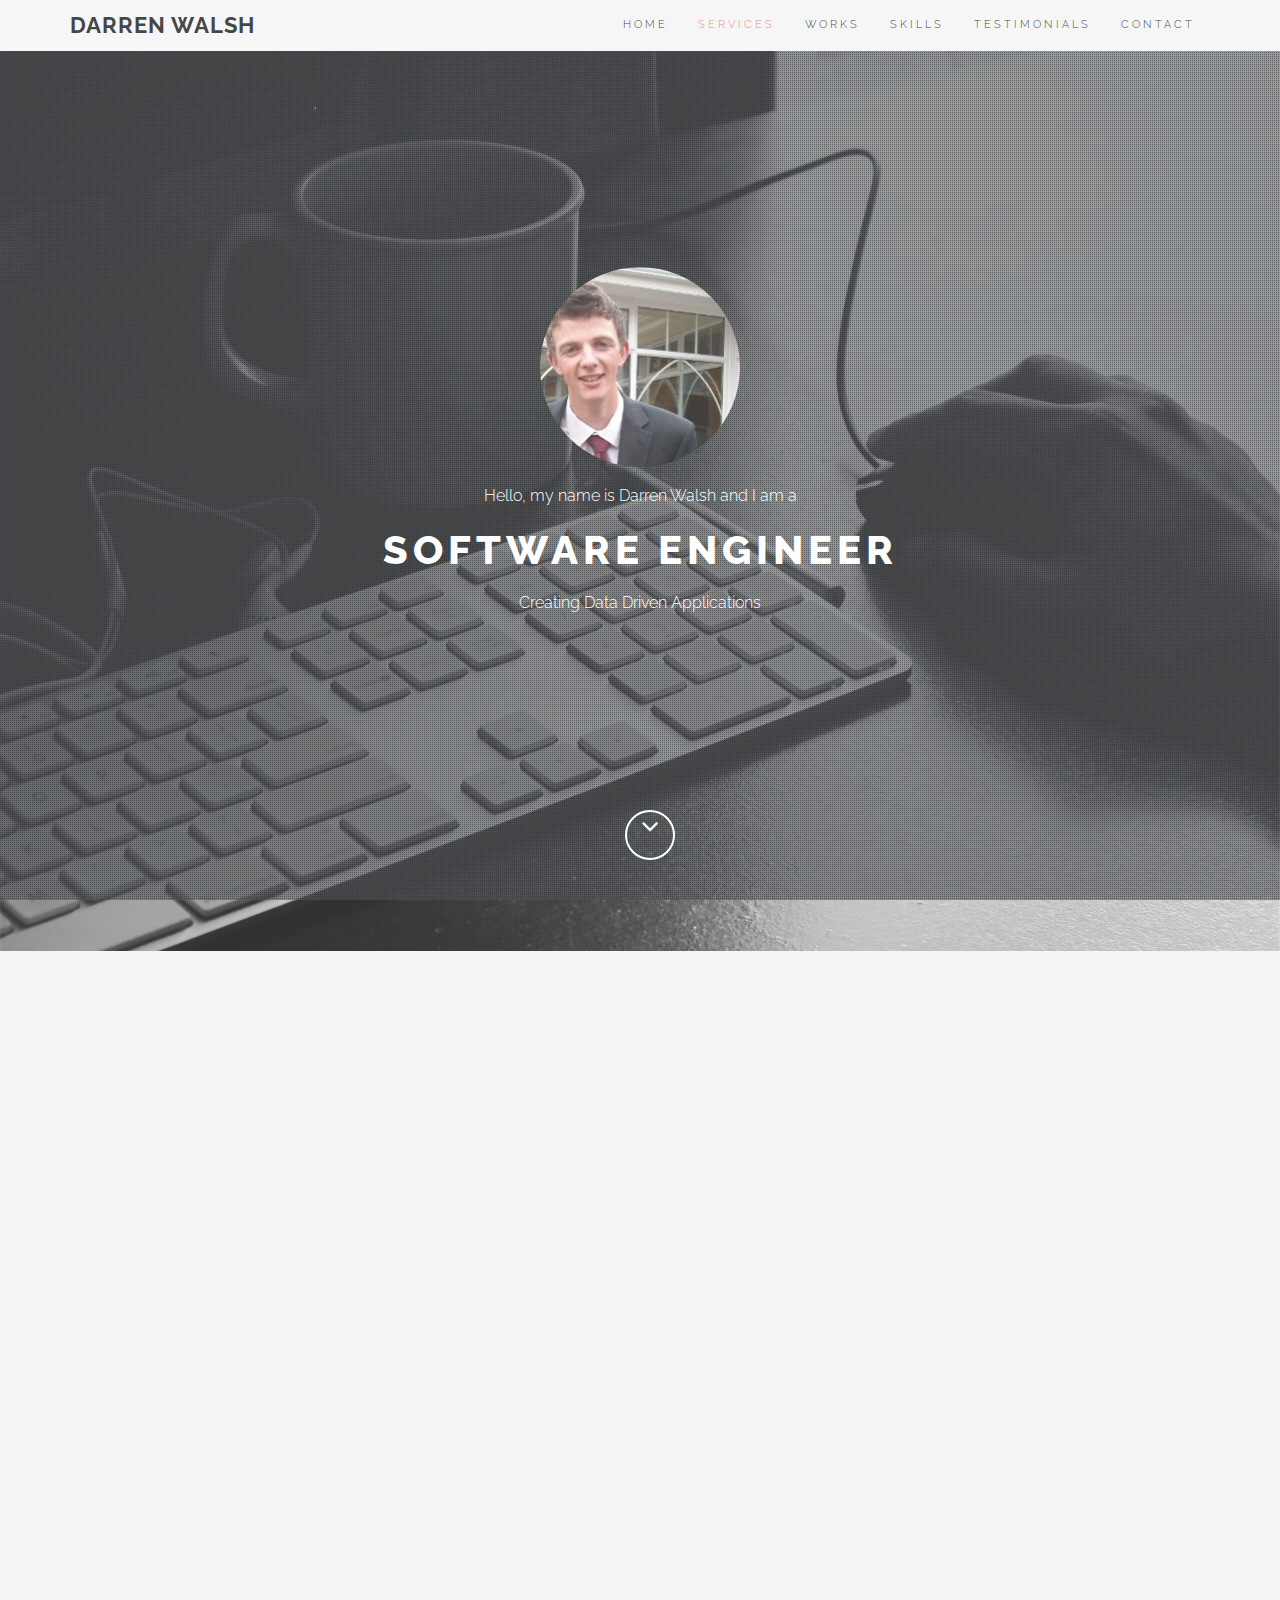
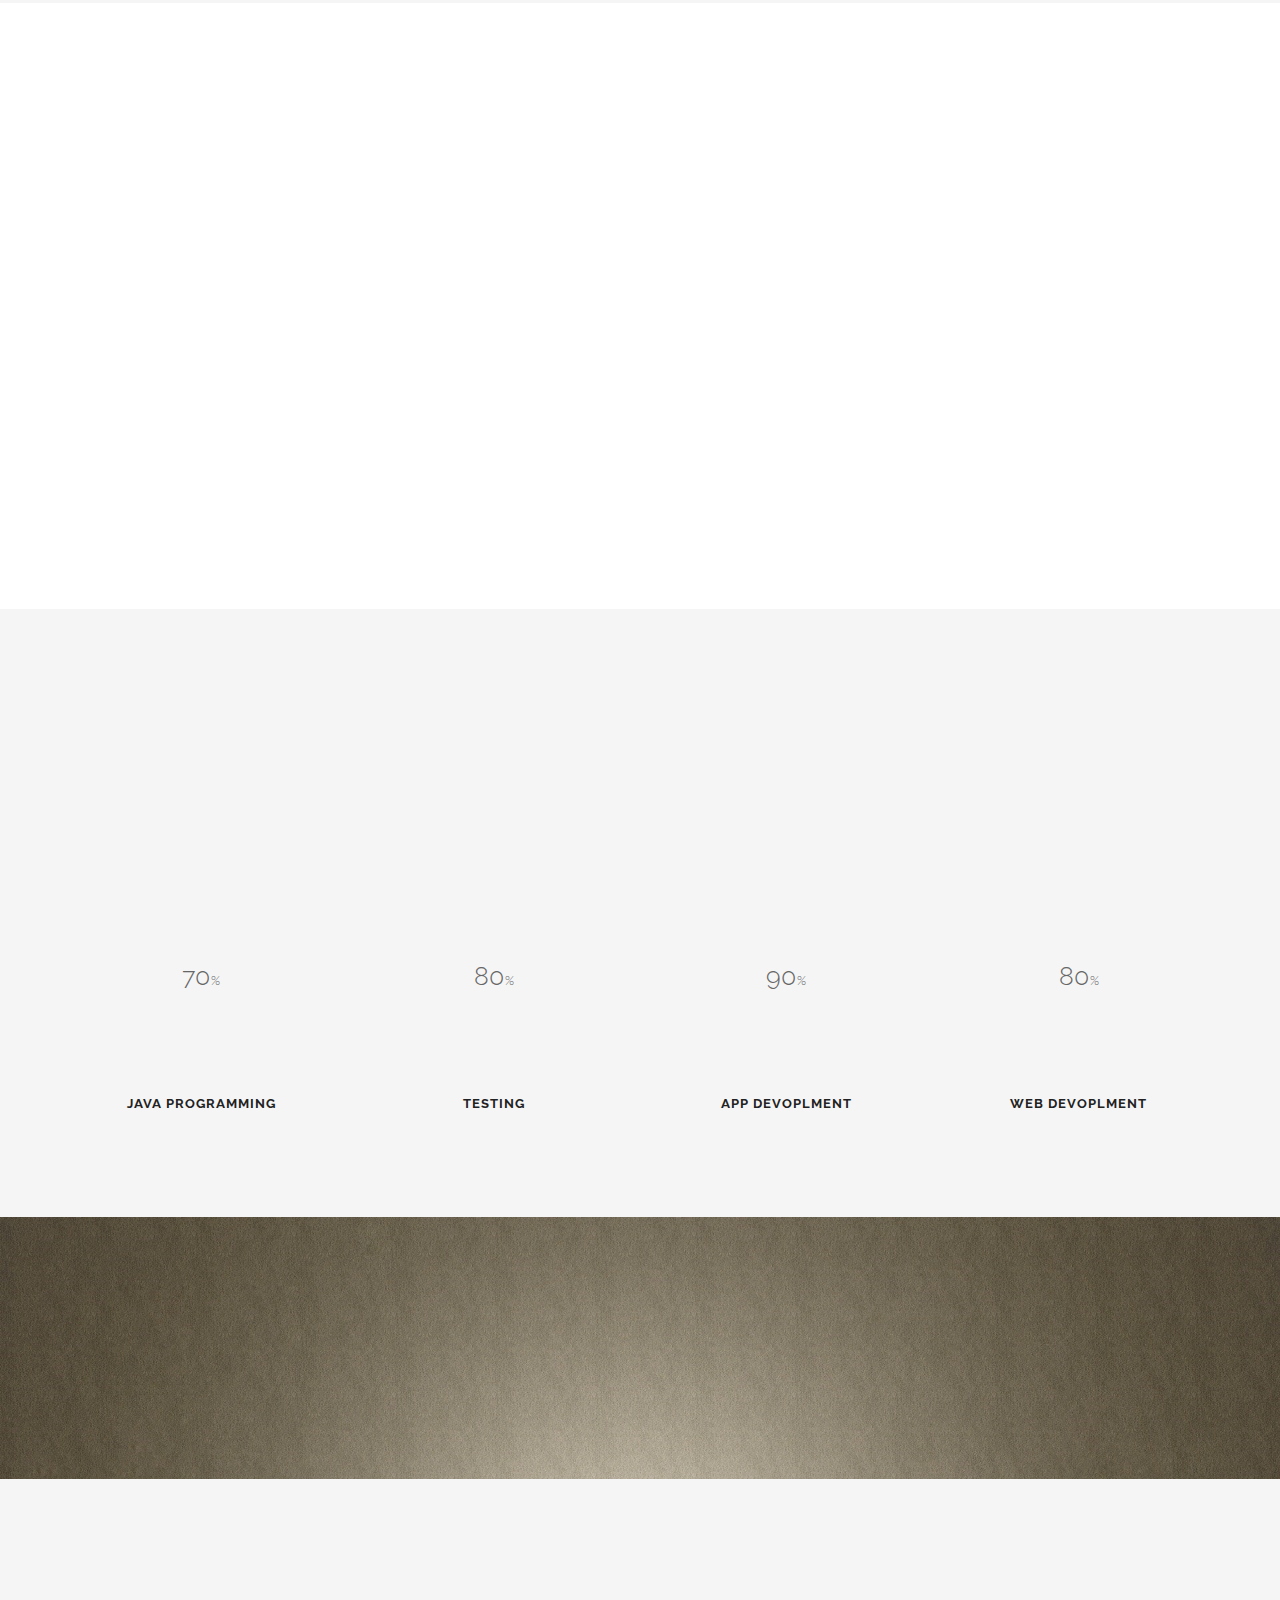
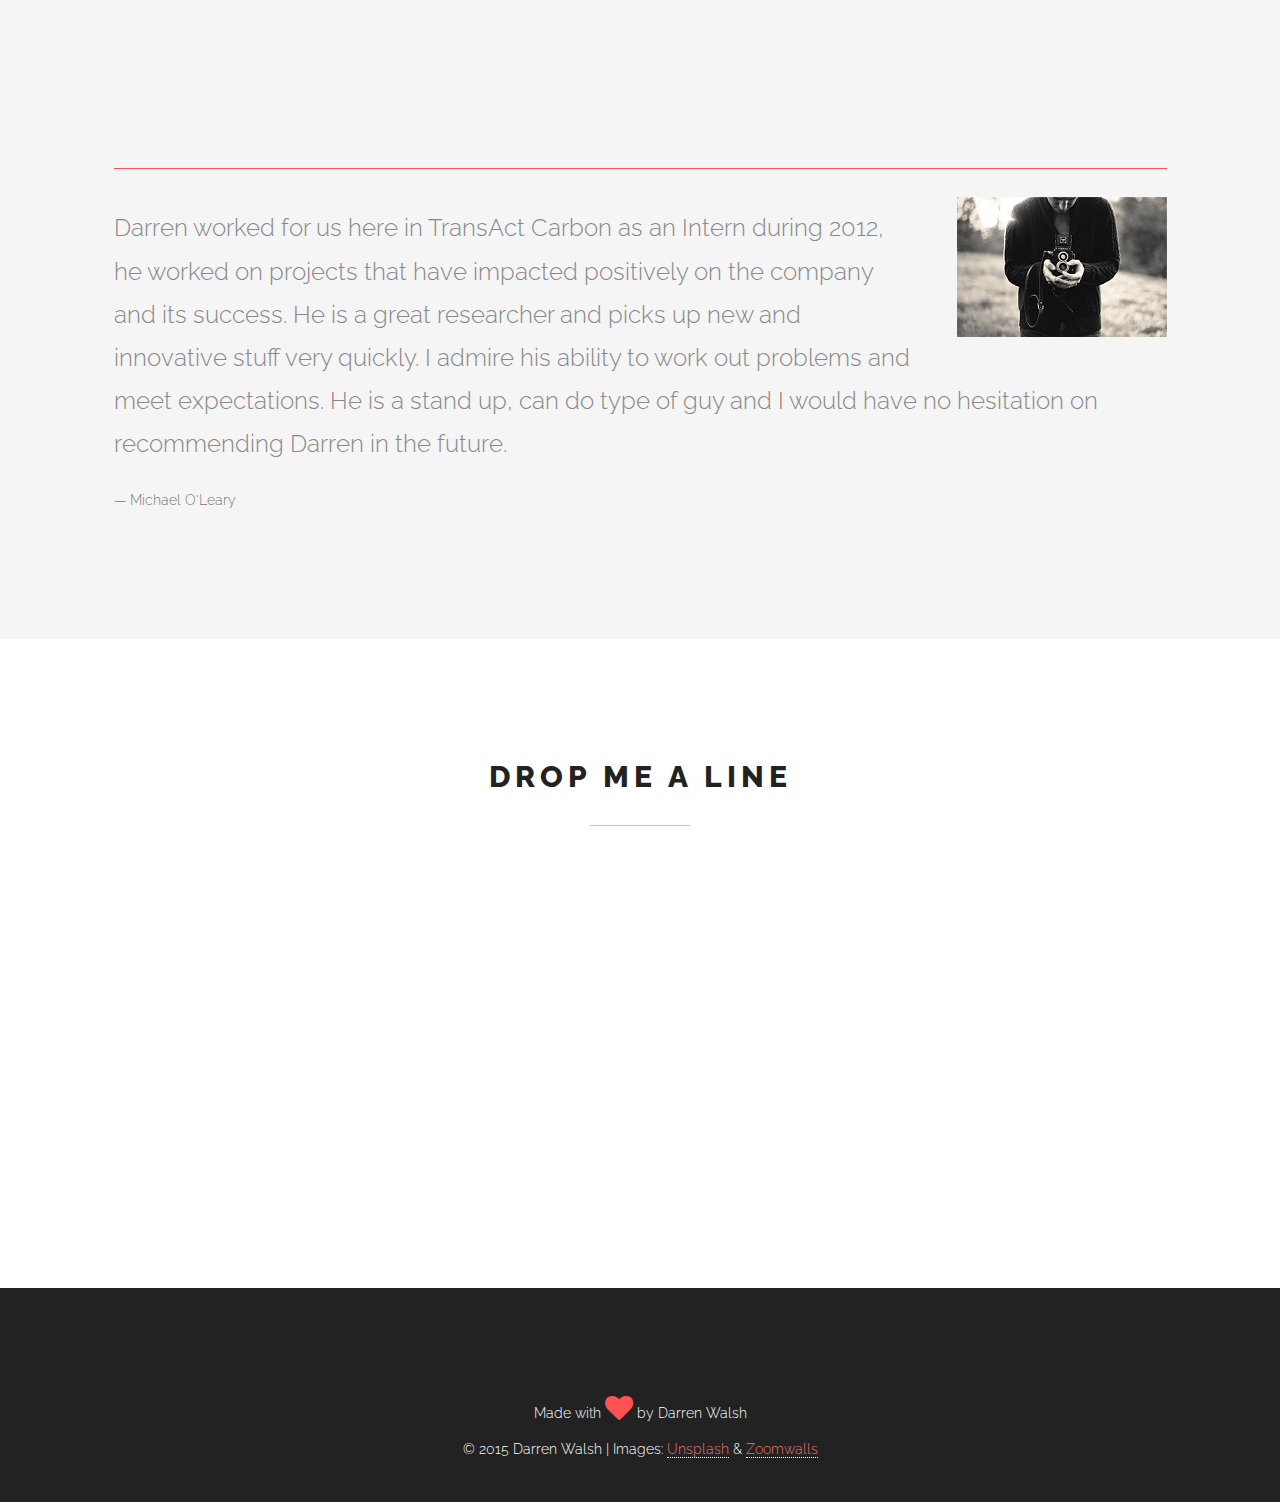
==== index.html @ b911fdcd "portfolio" ====
<!DOCTYPE html>
<html lang="en">
<head>
	<meta charset="UTF-8">
	<meta name="viewport" content="width=device-width, initial-scale=1.0">
	<meta name="description" content="">
	<meta name="author" content="">

	<title>Darren Walsh Portfolio</title>

	<!-- CSS -->
	<link href="assets/bootstrap/css/bootstrap.min.css" rel="stylesheet" media="screen">
	<link href="assets/css/font-awesome.min.css" rel="stylesheet" media="screen">
	<link href="assets/css/simple-line-icons.css" rel="stylesheet" media="screen">
	<link href="assets/css/animate.css" rel="stylesheet">
    
	<!-- Custom styles CSS -->
	<link href="assets/css/style.css" rel="stylesheet" media="screen">
    
    <script src="assets/js/modernizr.custom.js"></script>
       
</head>
<body>

	<!-- Preloader -->

	<div id="preloader">
		<div id="status"></div>
	</div>

	<!-- Navigation start -->
	<header class="header">

		<nav class="navbar navbar-custom" role="navigation">

			<div class="container">

				<div class="navbar-header">
					<button type="button" class="navbar-toggle" data-toggle="collapse" data-target="#custom-collapse">
						<span class="sr-only">Toggle navigation</span>
						<span class="icon-bar"></span>
						<span class="icon-bar"></span>
						<span class="icon-bar"></span>
					</button>
					<a class="navbar-brand" href="index.html">Darren Walsh</a>
				</div>

				<div class="collapse navbar-collapse" id="custom-collapse">
					<ul class="nav navbar-nav navbar-right">
						<li><a href="#home">Home</a></li>
						<li><a href="#services">Services</a></li>
                        <li><a href="#portfolio">Works</a></li>
                        <li><a href="#skills">Skills</a></li>
						<li><a href="#testimonials">Testimonials</a></li>
						<li><a href="#contact">Contact</a></li>
					</ul>
				</div>

			</div><!-- .container -->

		</nav>

	</header>
	<!-- Navigation end -->
	<!-- Home start -->

	<section id="home" class="pfblock-image screen-height">
        <div class="home-overlay"></div>
		<div class="intro">
		<img class="img-circle" src="assets/images/profile.jpg" width="200" height="200">
			<div class="start">Hello, my name is Darren Walsh and I am a</div>
			<h1>Software Engineer</h1>
			<div class="start">Creating Data Driven Applications</div>
		</div>

        <a href="#services">
		<div class="scroll-down">
            <span>
                <i class="fa fa-angle-down fa-2x"></i>
            </span>
		</div>
        </a>

	</section>

	<!-- Home end -->


    <!-- Services start -->

	<section id="services" class="pfblock pfblock-gray">
		<div class="container">
			<div class="row">

				<div class="col-sm-6 col-sm-offset-3">

					<div class="pfblock-header wow fadeInUp">
						<h2 class="pfblock-title">This is what I do</h2>
						<div class="pfblock-line"></div>
					</div>

				</div>

			</div>

			<div class="row">

				<div class="col-sm-3">

					<div class="iconbox wow slideInLeft">
						<div class="iconbox-icon">
							<span <i class="fa fa-desktop"></i></i></span>
						</div>
						<div class="iconbox-text">
							<h3 class="iconbox-title">Java Programing</h3>
							<div class="iconbox-desc">
								Developed Object Oriented robust programms that manage and contol devices for DeviceSmart   
							</div>
						</div>
					</div>

				</div>

				<div class="col-sm-3">

					<div class="iconbox wow slideInLeft">
						<div class="iconbox-icon">
							<span <i class="fa fa-wrench"></i></span>
						</div>
						<div class="iconbox-text">
							<h3 class="iconbox-title">Testing</h3>
							<div class="iconbox-desc">
								Lead tester on the web interface frontend/backend side of DeviceSmart platform 
							</div>
						</div>
					</div>

				</div>

				<div class="col-sm-3">

					<div class="iconbox wow slideInRight">
						<div class="iconbox-icon">
							<span <i class="fa fa-android"></i></span>
						</div>
						<div class="iconbox-text">
							<h3 class="iconbox-title">App Devoplement</h3>
							<div class="iconbox-desc">
								Experiance in Android app Devolpment with app's created on placement and final year project 
							</div>
						</div>
					</div>

				</div>

				<div class="col-sm-3">

					<div class="iconbox wow slideInRight">
						<div class="iconbox-icon">
							<span <i class="fa fa-code"></i></span>
						</div>
						<div class="iconbox-text">
							<h3 class="iconbox-title">Web Technologies</h3>
							<div class="iconbox-desc">
								Created Wordpress sites for clients. Obtaining certification in web technologies such as ASP.net   
							</div>
						</div>
					</div>

				</div>

			</div><!-- .row -->
		</div><!-- .container -->
	</section>

	<!-- Services end -->
    
	<!-- Portfolio start -->

	<section id="portfolio" class="pfblock">
		<div class="container">
			<div class="row">

				<div class="col-sm-6 col-sm-offset-3">

					<div class="pfblock-header wow fadeInUp">
						<h2 class="pfblock-title">My works</h2>
						<div class="pfblock-line"></div>
					</div>

				</div>

			</div><!-- .row -->
            
            
            <div class="row">
                
                <div class="col-xs-12 col-sm-4 col-md-4">
                    
                    <div class="grid wow zoomIn">
                        <figure class="effect-bubba">
                            <img src="assets/images/keyboard.jpg" alt="img01"/>
                            <figcaption>
                                <h2>DeviceSmart <span>Platform</span></h2>
                                <p>DeviceSmart Monitoring and Control Platform</p>
                            </figcaption>			
                        </figure>
                    </div>
                    
                </div>

                <div class="col-xs-12 col-sm-4 col-md-4">
            
                    <div class="grid wow zoomIn">
                        <figure class="effect-bubba">
                            <img src="assets/images/keyboard-computer.jpg" alt="img01"/>
                            <figcaption>
                                <h2><span>Carbon Calculator</span></h2>
                                <p>Carbon calculator with a twist. I devolped for TransAct Carbon</p>
                            </figcaption>			
                        </figure>
                    </div>
                    
                </div>
                
                <div class="col-xs-12 col-sm-4 col-md-4">
            
                    <div class="grid wow zoomIn">
                        <figure class="effect-bubba">
                            <img src="assets/images/phone.jpg" alt="img01"/>
                            <figcaption>
                                <h2>Claremorris GC <span>Smart App</span></h2>
                                <p>Context aware Android app. College final year software project</p>
                            </figcaption>			
                        </figure>
                    </div>
                    
                </div>
                
                <!-- <div class="col-xs-12 col-sm-4 col-md-4">
            
                    <div class="grid wow zoomIn">
                        <figure class="effect-bubba">
                            <img src="assets/images/item-4.jpg" alt="img01"/>
                            <figcaption>
                                <h2>Bang <span>Bang</span></h2>
                                <p>Lily likes to play with crayons and pencils</p>
                            </figcaption>			
                        </figure>
                    </div>
                    
                </div>
                
                <div class="col-xs-12 col-sm-4 col-md-4">
            
                    <div class="grid wow zoomIn">
                        <figure class="effect-bubba">
                            <img src="assets/images/item-5.jpg" alt="img01"/>
                            <figcaption>
                                <h2>Crypton <span>Dude</span></h2>
                                <p>Lily likes to play with crayons and pencils</p>
                            </figcaption>			
                        </figure>
                    </div>
                    
                </div>
                
                <div class="col-xs-12 col-sm-4 col-md-4">
            
                    <div class="grid wow zoomIn">
                        <figure class="effect-bubba">
                            <img src="assets/images/item-6.jpg" alt="img01"/>
                            <figcaption>
                                <h2>Don't <span>Poke</span></h2>
                                <p>Lily likes to play with crayons and pencils</p>
                            </figcaption>			
                        </figure>
                    </div>
                    
                </div>
                
            </div> -->


		</div><!-- .contaier -->

	</section>

	<!-- Portfolio end -->
    
    <!-- Skills start -->
    
    <section class="pfblock pfblock-gray" id="skills">
		
			<div class="container">
			
				<div class="row skills">
					
					<div class="row">

                        <div class="col-sm-6 col-sm-offset-3">

                            <div class="pfblock-header wow fadeInUp">
                                <h2 class="pfblock-title">My Skills</h2>
                                <div class="pfblock-line"></div>
                            </div>

                        </div>

                    </div><!-- .row -->
					
					<div class="col-sm-6 col-md-3 text-center">
						<span data-percent="70" class="chart easyPieChart" style="width: 140px; height: 140px; line-height: 140px;">
                            <span class="percent">70</span>
                        </span>
						<h3 class="text-center">Java Programming</h3>
					</div>
					<div class="col-sm-6 col-md-3 text-center">
						<span data-percent="80" class="chart easyPieChart" style="width: 140px; height: 140px; line-height: 140px;">
                            <span class="percent">80</span>
                        </span>
						<h3 class="text-center">Testing</h3>
					</div>
					<div class="col-sm-6 col-md-3 text-center">
						<span data-percent="90" class="chart easyPieChart" style="width: 140px; height: 140px; line-height: 140px;">
                            <span class="percent">90</span>
                        </span>
						<h3 class="text-center">App Devoplment</h3>
					</div>
					<div class="col-sm-6 col-md-3 text-center">
						<span data-percent="80" class="chart easyPieChart" style="width: 140px; height: 140px; line-height: 140px;">
                            <span class="percent">80</span>
                        </span>
						<h3 class="text-center">Web Devoplment</h3>
					</div>
					
				</div><!--End row -->
			
			</div>
		
    </section>
    
    <!-- Skills end -->

	<!-- CallToAction start -->

	<section class="calltoaction">
		<div class="container">

			<div class="row">

				<div class="col-md-12 col-lg-12">
					<h2 class="wow slideInRight" data-wow-delay=".1s">ARE YOU READY TO START?</h2>
					<div class="calltoaction-decription wow slideInRight" data-wow-delay=".2s">
						I'm available for freelance Web or App projects.
					</div>
				</div>

				<div class="col-md-12 col-lg-12 calltoaction-btn wow slideInRight" data-wow-delay=".3s">
					<a href="#contact" class="btn btn-lg">Hire Me</a>
				</div>

			</div><!-- .row -->
		</div><!-- .container -->
	</section>

	<!-- CallToAction end -->

	<!-- Testimonials start -->

	<section id="testimonials" class="pfblock pfblock-gray">

		<div class="container">
            
            <div class="row">

				<div class="col-sm-6 col-sm-offset-3">

					<div class="pfblock-header wow fadeInUp">
						<h2 class="pfblock-title">What my clients say</h2>
						<div class="pfblock-line"></div>
					</div>

				</div>

			</div><!-- .row -->

            <div class="row">

			<div id="cbp-qtrotator" class="cbp-qtrotator">
                <div class="cbp-qtcontent">
                    <img src="assets/images/client-1.jpg" alt="client-1" />
                    <blockquote>
                      <p>Darren worked for us here in TransAct Carbon as an Intern during 2012, he worked on projects that have impacted positively on the company and its success. He is a great researcher and picks up new and innovative stuff very quickly. I admire his ability to work out problems and meet expectations. He is a stand up, can do type of guy and I would have no hesitation on recommending Darren in the future.</p>
                      <footer>Michael O'Leary</footer>
                    </blockquote>
                </div>
                <!-- <div class="cbp-qtcontent">
                    <img src="assets/images/client-2.jpg" alt="client-2" />
                    <blockquote>
                      <p>I'm really happy with the results. Get 100% satisfaction is difficult but Alex got it without problems.</p>
                      <footer>Jane Doe</footer>
                    </blockquote>
                </div> -->

            </div>		

            </div><!-- .row -->

					
		</div><!-- .row -->
	</section>

	<!-- Testimonial end -->


	<!-- Contact start -->

	<section id="contact" class="pfblock">
		<div class="container">
			<div class="row">

				<div class="col-sm-6 col-sm-offset-3">

					<div class="pfblock-header">
						<h2 class="pfblock-title">Drop me a line</h2>
						<div class="pfblock-line"></div>
					</div>

				</div>

			</div><!-- .row -->

			<div class="row">

				<div class="col-sm-6 col-sm-offset-3">

					<form id="contact-form" role="form">
						<div class="ajax-hidden">
							<div class="form-group wow fadeInUp">
								<label class="sr-only" for="c_name">Name</label>
								<input type="text" id="c_name" class="form-control" name="c_name" placeholder="Name">
							</div>

							<div class="form-group wow fadeInUp" data-wow-delay=".1s">
								<label class="sr-only" for="c_email">Email</label>
								<input type="email" id="c_email" class="form-control" name="c_email" placeholder="E-mail">
							</div>

							<div class="form-group wow fadeInUp" data-wow-delay=".2s">
								<textarea class="form-control" id="c_message" name="c_message" rows="7" placeholder="Message"></textarea>
							</div>

							<button type="submit" class="btn btn-lg btn-block wow fadeInUp" data-wow-delay=".3s">Send Message</button>
						</div>
						<div class="ajax-response"></div>
					</form>

				</div>

			</div><!-- .row -->
		</div><!-- .container -->
	</section>

	<!-- Contact end -->

	<!-- Footer start -->

	<footer id="footer">
		<div class="container">
			<div class="row">

				<div class="col-sm-12">

					<ul class="social-links">
						<li><a href="index.html#" class="wow fadeInUp"><i class="fa fa-facebook"></i></a></li>
						<li><a href="index.html#" class="wow fadeInUp" data-wow-delay=".1s"><i class="fa fa-twitter"></i></a></li>
						<li><a href="index.html#" class="wow fadeInUp" data-wow-delay=".2s"><i class="fa fa-google-plus"></i></a></li>
						<li><a href="index.html#" class="wow fadeInUp" data-wow-delay=".4s"><i class="fa fa-pinterest"></i></a></li>
						<li><a href="index.html#" class="wow fadeInUp" data-wow-delay=".5s"><i class="fa fa-envelope"></i></a></li>
					</ul>

					<p class="heart">
                        Made with <span class="fa fa-heart fa-2x animated pulse"></span> by Darren Walsh
                    </p>
                    <p class="copyright">
                        © 2015 Darren Walsh | Images: <a href="https://unsplash.com/">Unsplash</a> & <a href="http://zoomwalls.com/">Zoomwalls</a>
					</p>

				</div>

			</div><!-- .row -->
		</div><!-- .container -->
	</footer>

	<!-- Footer end -->

	<!-- Scroll to top -->

	<div class="scroll-up">
		<a href="#home"><i class="fa fa-angle-up"></i></a>
	</div>
    
    <!-- Scroll to top end-->

	<!-- Javascript files -->

	<script src="assets/js/jquery-1.11.1.min.js"></script>
	<script src="assets/bootstrap/js/bootstrap.min.js"></script>
	<script src="assets/js/jquery.parallax-1.1.3.js"></script>
	<script src="assets/js/imagesloaded.pkgd.js"></script>
	<script src="assets/js/jquery.sticky.js"></script>
	<script src="assets/js/smoothscroll.js"></script>
	<script src="assets/js/wow.min.js"></script>
    <script src="assets/js/jquery.easypiechart.js"></script>
    <script src="assets/js/waypoints.min.js"></script>
    <script src="assets/js/jquery.cbpQTRotator.js"></script>
	<script src="assets/js/custom.js"></script>

</body>
</html>
---- assets/css/simple-line-icons.css ----
@font-face {
	font-family: 'Simple-Line-Icons';
	src:url('../fonts/Simple-Line-Icons.eot');
	src:url('../fonts/Simple-Line-Icons.eot?#iefix') format('embedded-opentype'),
		url('../fonts/Simple-Line-Icons.woff') format('woff'),
		url('../fonts/Simple-Line-Icons.ttf') format('truetype'),
		url('../fonts/Simple-Line-Icons.svg#Simple-Line-Icons') format('svg');
	font-weight: normal;
	font-style: normal;
}

/* Use the following CSS code if you want to use data attributes for inserting your icons */
[data-icon]:before {
	font-family: 'Simple-Line-Icons';
	content: attr(data-icon);
	speak: none;
	font-weight: normal;
	font-variant: normal;
	text-transform: none;
	line-height: 1;
	-webkit-font-smoothing: antialiased;
	-moz-osx-font-smoothing: grayscale;
}

/* Use the following CSS code if you want to have a class per icon */
/*
Instead of a list of all class selectors,
you can use the generic selector below, but it's slower:
[class*="icon-"] {
*/
.icon-user-female, .icon-user-follow, .icon-user-following, .icon-user-unfollow, .icon-trophy, .icon-screen-smartphone, .icon-screen-desktop, .icon-plane, .icon-notebook, .icon-moustache, .icon-mouse, .icon-magnet, .icon-energy, .icon-emoticon-smile, .icon-disc, .icon-cursor-move, .icon-crop, .icon-credit-card, .icon-chemistry, .icon-user, .icon-speedometer, .icon-social-youtube, .icon-social-twitter, .icon-social-tumblr, .icon-social-facebook, .icon-social-dropbox, .icon-social-dribbble, .icon-shield, .icon-screen-tablet, .icon-magic-wand, .icon-hourglass, .icon-graduation, .icon-ghost, .icon-game-controller, .icon-fire, .icon-eyeglasses, .icon-envelope-open, .icon-envelope-letter, .icon-bell, .icon-badge, .icon-anchor, .icon-wallet, .icon-vector, .icon-speech, .icon-puzzle, .icon-printer, .icon-present, .icon-playlist, .icon-pin, .icon-picture, .icon-map, .icon-layers, .icon-handbag, .icon-globe-alt, .icon-globe, .icon-frame, .icon-folder-alt, .icon-film, .icon-feed, .icon-earphones-alt, .icon-earphones, .icon-drop, .icon-drawer, .icon-docs, .icon-directions, .icon-direction, .icon-diamond, .icon-cup, .icon-compass, .icon-call-out, .icon-call-in, .icon-call-end, .icon-calculator, .icon-bubbles, .icon-briefcase, .icon-book-open, .icon-basket-loaded, .icon-basket, .icon-bag, .icon-action-undo, .icon-action-redo, .icon-wrench, .icon-umbrella, .icon-trash, .icon-tag, .icon-support, .icon-size-fullscreen, .icon-size-actual, .icon-shuffle, .icon-share-alt, .icon-share, .icon-rocket, .icon-question, .icon-pie-chart, .icon-pencil, .icon-note, .icon-music-tone-alt, .icon-music-tone, .icon-microphone, .icon-loop, .icon-logout, .icon-login, .icon-list, .icon-like, .icon-home, .icon-grid, .icon-graph, .icon-equalizer, .icon-dislike, .icon-cursor, .icon-control-start, .icon-control-rewind, .icon-control-play, .icon-control-pause, .icon-control-forward, .icon-control-end, .icon-calendar, .icon-bulb, .icon-bar-chart, .icon-arrow-up, .icon-arrow-right, .icon-arrow-left, .icon-arrow-down, .icon-ban, .icon-bubble, .icon-camcorder, .icon-camera, .icon-check, .icon-clock, .icon-close, .icon-cloud-download, .icon-cloud-upload, .icon-doc, .icon-envelope, .icon-eye, .icon-flag, .icon-folder, .icon-heart, .icon-info, .icon-key, .icon-link, .icon-lock, .icon-lock-open, .icon-magnifier, .icon-magnifier-add, .icon-magnifier-remove, .icon-paper-clip, .icon-paper-plane, .icon-plus, .icon-pointer, .icon-power, .icon-refresh, .icon-reload, .icon-settings, .icon-star, .icon-symbol-female, .icon-symbol-male, .icon-target, .icon-volume-1, .icon-volume-2, .icon-volume-off, .icon-users {
	font-family: 'Simple-Line-Icons';
	speak: none;
	font-style: normal;
	font-weight: normal;
	font-variant: normal;
	text-transform: none;
	line-height: 1;
	-webkit-font-smoothing: antialiased;
}
.icon-user-female:before {
	content: "\e000";
}
.icon-user-follow:before {
	content: "\e002";
}
.icon-user-following:before {
	content: "\e003";
}
.icon-user-unfollow:before {
	content: "\e004";
}
.icon-trophy:before {
	content: "\e006";
}
.icon-screen-smartphone:before {
	content: "\e010";
}
.icon-screen-desktop:before {
	content: "\e011";
}
.icon-plane:before {
	content: "\e012";
}
.icon-notebook:before {
	content: "\e013";
}
.icon-moustache:before {
	content: "\e014";
}
.icon-mouse:before {
	content: "\e015";
}
.icon-magnet:before {
	content: "\e016";
}
.icon-energy:before {
	content: "\e020";
}
.icon-emoticon-smile:before {
	content: "\e021";
}
.icon-disc:before {
	content: "\e022";
}
.icon-cursor-move:before {
	content: "\e023";
}
.icon-crop:before {
	content: "\e024";
}
.icon-credit-card:before {
	content: "\e025";
}
.icon-chemistry:before {
	content: "\e026";
}
.icon-user:before {
	content: "\e005";
}
.icon-speedometer:before {
	content: "\e007";
}
.icon-social-youtube:before {
	content: "\e008";
}
.icon-social-twitter:before {
	content: "\e009";
}
.icon-social-tumblr:before {
	content: "\e00a";
}
.icon-social-facebook:before {
	content: "\e00b";
}
.icon-social-dropbox:before {
	content: "\e00c";
}
.icon-social-dribbble:before {
	content: "\e00d";
}
.icon-shield:before {
	content: "\e00e";
}
.icon-screen-tablet:before {
	content: "\e00f";
}
.icon-magic-wand:before {
	content: "\e017";
}
.icon-hourglass:before {
	content: "\e018";
}
.icon-graduation:before {
	content: "\e019";
}
.icon-ghost:before {
	content: "\e01a";
}
.icon-game-controller:before {
	content: "\e01b";
}
.icon-fire:before {
	content: "\e01c";
}
.icon-eyeglasses:before {
	content: "\e01d";
}
.icon-envelope-open:before {
	content: "\e01e";
}
.icon-envelope-letter:before {
	content: "\e01f";
}
.icon-bell:before {
	content: "\e027";
}
.icon-badge:before {
	content: "\e028";
}
.icon-anchor:before {
	content: "\e029";
}
.icon-wallet:before {
	content: "\e02a";
}
.icon-vector:before {
	content: "\e02b";
}
.icon-speech:before {
	content: "\e02c";
}
.icon-puzzle:before {
	content: "\e02d";
}
.icon-printer:before {
	content: "\e02e";
}
.icon-present:before {
	content: "\e02f";
}
.icon-playlist:before {
	content: "\e030";
}
.icon-pin:before {
	content: "\e031";
}
.icon-picture:before {
	content: "\e032";
}
.icon-map:before {
	content: "\e033";
}
.icon-layers:before {
	content: "\e034";
}
.icon-handbag:before {
	content: "\e035";
}
.icon-globe-alt:before {
	content: "\e036";
}
.icon-globe:before {
	content: "\e037";
}
.icon-frame:before {
	content: "\e038";
}
.icon-folder-alt:before {
	content: "\e039";
}
.icon-film:before {
	content: "\e03a";
}
.icon-feed:before {
	content: "\e03b";
}
.icon-earphones-alt:before {
	content: "\e03c";
}
.icon-earphones:before {
	content: "\e03d";
}
.icon-drop:before {
	content: "\e03e";
}
.icon-drawer:before {
	content: "\e03f";
}
.icon-docs:before {
	content: "\e040";
}
.icon-directions:before {
	content: "\e041";
}
.icon-direction:before {
	content: "\e042";
}
.icon-diamond:before {
	content: "\e043";
}
.icon-cup:before {
	content: "\e044";
}
.icon-compass:before {
	content: "\e045";
}
.icon-call-out:before {
	content: "\e046";
}
.icon-call-in:before {
	content: "\e047";
}
.icon-call-end:before {
	content: "\e048";
}
.icon-calculator:before {
	content: "\e049";
}
.icon-bubbles:before {
	content: "\e04a";
}
.icon-briefcase:before {
	content: "\e04b";
}
.icon-book-open:before {
	content: "\e04c";
}
.icon-basket-loaded:before {
	content: "\e04d";
}
.icon-basket:before {
	content: "\e04e";
}
.icon-bag:before {
	content: "\e04f";
}
.icon-action-undo:before {
	content: "\e050";
}
.icon-action-redo:before {
	content: "\e051";
}
.icon-wrench:before {
	content: "\e052";
}
.icon-umbrella:before {
	content: "\e053";
}
.icon-trash:before {
	content: "\e054";
}
.icon-tag:before {
	content: "\e055";
}
.icon-support:before {
	content: "\e056";
}
.icon-size-fullscreen:before {
	content: "\e057";
}
.icon-size-actual:before {
	content: "\e058";
}
.icon-shuffle:before {
	content: "\e059";
}
.icon-share-alt:before {
	content: "\e05a";
}
.icon-share:before {
	content: "\e05b";
}
.icon-rocket:before {
	content: "\e05c";
}
.icon-question:before {
	content: "\e05d";
}
.icon-pie-chart:before {
	content: "\e05e";
}
.icon-pencil:before {
	content: "\e05f";
}
.icon-note:before {
	content: "\e060";
}
.icon-music-tone-alt:before {
	content: "\e061";
}
.icon-music-tone:before {
	content: "\e062";
}
.icon-microphone:before {
	content: "\e063";
}
.icon-loop:before {
	content: "\e064";
}
.icon-logout:before {
	content: "\e065";
}
.icon-login:before {
	content: "\e066";
}
.icon-list:before {
	content: "\e067";
}
.icon-like:before {
	content: "\e068";
}
.icon-home:before {
	content: "\e069";
}
.icon-grid:before {
	content: "\e06a";
}
.icon-graph:before {
	content: "\e06b";
}
.icon-equalizer:before {
	content: "\e06c";
}
.icon-dislike:before {
	content: "\e06d";
}
.icon-cursor:before {
	content: "\e06e";
}
.icon-control-start:before {
	content: "\e06f";
}
.icon-control-rewind:before {
	content: "\e070";
}
.icon-control-play:before {
	content: "\e071";
}
.icon-control-pause:before {
	content: "\e072";
}
.icon-control-forward:before {
	content: "\e073";
}
.icon-control-end:before {
	content: "\e074";
}
.icon-calendar:before {
	content: "\e075";
}
.icon-bulb:before {
	content: "\e076";
}
.icon-bar-chart:before {
	content: "\e077";
}
.icon-arrow-up:before {
	content: "\e078";
}
.icon-arrow-right:before {
	content: "\e079";
}
.icon-arrow-left:before {
	content: "\e07a";
}
.icon-arrow-down:before {
	content: "\e07b";
}
.icon-ban:before {
	content: "\e07c";
}
.icon-bubble:before {
	content: "\e07d";
}
.icon-camcorder:before {
	content: "\e07e";
}
.icon-camera:before {
	content: "\e07f";
}
.icon-check:before {
	content: "\e080";
}
.icon-clock:before {
	content: "\e081";
}
.icon-close:before {
	content: "\e082";
}
.icon-cloud-download:before {
	content: "\e083";
}
.icon-cloud-upload:before {
	content: "\e084";
}
.icon-doc:before {
	content: "\e085";
}
.icon-envelope:before {
	content: "\e086";
}
.icon-eye:before {
	content: "\e087";
}
.icon-flag:before {
	content: "\e088";
}
.icon-folder:before {
	content: "\e089";
}
.icon-heart:before {
	content: "\e08a";
}
.icon-info:before {
	content: "\e08b";
}
.icon-key:before {
	content: "\e08c";
}
.icon-link:before {
	content: "\e08d";
}
.icon-lock:before {
	content: "\e08e";
}
.icon-lock-open:before {
	content: "\e08f";
}
.icon-magnifier:before {
	content: "\e090";
}
.icon-magnifier-add:before {
	content: "\e091";
}
.icon-magnifier-remove:before {
	content: "\e092";
}
.icon-paper-clip:before {
	content: "\e093";
}
.icon-paper-plane:before {
	content: "\e094";
}
.icon-plus:before {
	content: "\e095";
}
.icon-pointer:before {
	content: "\e096";
}
.icon-power:before {
	content: "\e097";
}
.icon-refresh:before {
	content: "\e098";
}
.icon-reload:before {
	content: "\e099";
}
.icon-settings:before {
	content: "\e09a";
}
.icon-star:before {
	content: "\e09b";
}
.icon-symbol-female:before {
	content: "\e09c";
}
.icon-symbol-male:before {
	content: "\e09d";
}
.icon-target:before {
	content: "\e09e";
}
.icon-volume-1:before {
	content: "\e09f";
}
.icon-volume-2:before {
	content: "\e0a0";
}
.icon-volume-off:before {
	content: "\e0a1";
}
.icon-users:before {
	content: "\e001";
}
---- assets/css/style.css ----
@import url(http://fonts.googleapis.com/css?family=Raleway:400,300,500,700,800);
@import url(http://fonts.googleapis.com/css?family=Lobster);

/*!
 * My Portfolio v1.0.0
 * Homepage: http://scripteden.com
 * Copyright 2015 Script Eden
 * Licensed under MIT
*/

body {
	font: 300 14px/1.8 'Raleway', sans-serif;
	color: #666;
	overflow-x: hidden;
}

img {
	max-width: 100%;
	height: auto;
}

a {
	color: #E7746F;
}

a:hover {
	text-decoration: none;
	color: #999;
}

/* ---------------------------------------------- /*
 * Transition elsements
/* ---------------------------------------------- */


.navbar a,
.form-control {
	-webkit-transition: all 0.4s ease-in-out 0s;
	   -moz-transition: all 0.4s ease-in-out 0s;
		-ms-transition: all 0.4s ease-in-out 0s;
		 -o-transition: all 0.4s ease-in-out 0s;
			transition: all 0.4s ease-in-out 0s;
}

a,
.btn {
	-webkit-transition: all 0.125s ease-in-out 0s;
	   -moz-transition: all 0.125s ease-in-out 0s;
		-ms-transition: all 0.125s ease-in-out 0s;
		 -o-transition: all 0.125s ease-in-out 0s;
			transition: all 0.125s ease-in-out 0s;
}

/* ---------------------------------------------- /*
 * Reset box-shadow
/* ---------------------------------------------- */

.btn,
.form-control,
.form-control:hover,
.form-control:focus,
.navbar-custom .dropdown-menu {
	-webkit-box-shadow: none;
			box-shadow: none;
}

/* ---------------------------------------------- /*
 * Typography
/* ---------------------------------------------- */

h1, h2, h3, h4, h5, h6 {
	font: 700 40px/1.2 Raleway, sans-serif;
	text-transform: uppercase;
	letter-spacing: 5px;
	margin: 5px 0 5px;
	color: #222;
}

h2 {
	font-size: 30px;
	margin: 0 0 30px;
}

h3 {
	font-size: 13px;
	letter-spacing: 1px;
	margin: 0 0 5px;
}

h4 {
	font-size: 12px;
	letter-spacing: 1px;
}

h5 {
	font-size: 12px;
	letter-spacing: 1px;
	font-weight: 400;
}

h6 {
	font-size: 11px;
	letter-spacing: 1px;
	font-weight: 400;
}

/* ---------------------------------------------- /*
 * Reset border-radius
/* ---------------------------------------------- */

.btn,
.iconbox,
.progress,
#filter li,
.scroll-up a,
.form-control,
.input-group-addon {
	-webkit-border-radius: 3px;
	   -moz-border-radius: 3px;
		 -o-border-radius: 3px;
			border-radius: 3px;
}


/* ---------------------------------------------- /*
 * Input-group
/* ---------------------------------------------- */

.input-group .form-control {
	z-index: auto;
}

.input-group-addon {
	background: #D8E1E4;
	border: 2px solid #D8E1E4;
	padding: 6px 15px;
	font-weight: 700;
}

/* ---------------------------------------------- /*
 * Inputs styles
/* ---------------------------------------------- */

.form-control {
	background: #FFF;
	border: 1px solid #D8E1E4;
	font-size: 12px;
	padding: 0 15px;
}

.form-control:focus{
    border-color: rgba(135, 135, 135, 0.7);
}

.input-lg,
.form-horizontal .form-group-lg .form-control {
	height: 38px;
	font-size: 13px;
}

.input-sm,
.form-horizontal .form-group-sm .form-control {
	font-size: 11px;
	height: 30px;
}

textarea.form-control {
	padding: 15px;
    max-width: 100%;
    min-width: 100%;
}

/* ---------------------------------------------- /*
 * Custom button style
/* ---------------------------------------------- */

.btn {
	font-family: Raleway, sans-serif;
	text-transform: uppercase;
	letter-spacing: 1px;
	font-size: 13px;
	padding: 8px 26px;
	border: 0;
}

.btn:hover,
.btn:focus,
.btn:active,
.btn.active {
	outline: inherit !important;
}

/* Button size */

.btn-lg,
.btn-group-lg > .btn {
	padding: 10px 25px;
	font-size: 13px;
    background: rgba(17, 17, 17, 0.8);
    color: #fff;
}
.btn-lg:hover,
.btn-group-lg > .btn:hover{
    background: rgba(17, 17, 17, 1.8);
    color: #fff;
}

.btn-sm,
.btn-group-sm > .btn {
	padding: 6px 25px;
	font-size: 11px;
}

.btn-xs,
.btn-group-xs > .btn {
	padding: 5px 25px;
	font-size: 10px;
}

.btn .icon-before {
	margin-right: 6px;
}

.btn .icon-after {
	margin-left: 6px;
}

/* ---------------------------------------------- /*
 * General Styles
/* ---------------------------------------------- */

.pfblock {
	padding: 120px 0 100px;
}

.pfblock-gray {
	background: #f5f5f5;
}

.pfblock-image {
	padding: 0;
}

.calltoaction h1,
.calltoaction h2,
.calltoaction h3,
.calltoaction h4,
.calltoaction h5,
.calltoaction h6,
.pfblock-image,
.pfblock-image h1,
.pfblock-image h2,
.pfblock-image h3,
.pfblock-image h4,
.pfblock-image h5,
.pfblock-image h6 {
	color: #fff;
}

.pfblock-header {
	text-align: center;
	margin: 0 0 60px;
}

.pfblock-header-left {
	text-align: left;
}

.pfblock-header-left .pfblock-line {
	width: inherit;
	margin: 30px 0;
}

.pfblock-title{
    font-weight: 800;
}

.pfblock-subtitle {
	font-family: Raleway, "Times New Roman", Times, sans-serif;
	font-style: normal;
	font-size: 18px;
}

.pfblock-line {
	background: rgba(135, 135, 135, 0.5);
	width: 100px;
	height: 1px;
	margin: 30px auto;
}

.pfblock-icon {
	font-size: 32px;
}
.calltoaction *{
    text-align: center;
}
.calltoaction {
    background: url(../images/item-3.jpg);
	background-color: #222;
	background-repeat: no-repeat;
	background-position: 0 0;
	-webkit-background-size: cover;
	   -moz-background-size: cover;
		 -o-background-size: cover;
			background-size: cover;
	padding: 50px 0;
	color: #999;
}

.calltoaction h2 {
	font-size: 20px;
	letter-spacing: 1px;
	margin-bottom: 5px;
}

.calltoaction-decription{
    padding-top: 20px;
    padding-bottom: 30px;
    font-size: 20px;
    color: #fff;
}

.calltoaction-btn {
	text-align: center;
}

.calltoaction-btn > .btn {
    background: rgba(255, 255, 255, .8);
    color: #111;
	margin-top: 5px;
	margin-bottom: 5px;
}
.calltoaction-btn > .btn:hover{
    background: #fff;
}

.long-down {
	margin-bottom: 40px;
}

/* ---------------------------------------------- /*
 * Home
/* ---------------------------------------------- */

#home {
	background: url(../images/cover.jpg);
	background-color: #222;
	background-attachment: fixed;
	background-repeat: no-repeat;
	background-position: 50% 50%;
	-webkit-background-size: cover;
	   -moz-background-size: cover;
		 -o-background-size: cover;
			background-size: cover;
	padding: 0;
}

.home-overlay {
    background-color: rgba(44, 62, 80, 0.3);
    background-image: url("../images/pattern.png");
    background-repeat: repeat;
    height: 100%;
    left: 0;
    position: absolute;
    top: 0;
    width: 100%;
    z-index: 0;
}

.intro {
	position: absolute;
	width: 100%;
	top: 50%;
	left: 0;
	text-align: center;
	-webkit-transform: translate(0%, -50%);
	   -moz-transform: translate(0%, -50%);
		-ms-transform: translate(0%, -50%);
		 -o-transform: translate(0%, -50%);
			transform: translate(0%, -50%);
	padding: 0 15px;
}

.intro h1{
    font-weight: 800;
}

.start {
	font-family: Raleway, "Times New Roman", Times, sans-serif;
	font-size: 16px;
	font-style: normal;
	text-transform: none;
	margin: 15px 0;
}

/* ---------------------------------------------- /*
 * Servise
/* ---------------------------------------------- */

.iconbox {
	background: #fff;
	border-bottom: 1px solid #d4d4d4;
	text-align: center;
	padding: 40px 20px;
	margin: 0 0 20px;
}

.iconbox-icon {
	margin: 0 0 15px;
	font-size: 32px;
	color: #222;
}

.iconbox-title {
	margin: 0 0 15px;
	padding: 0;
}

/* ---------------------------------------------- /*
 * Skills
/* ---------------------------------------------- */

.chart {
    display: inline-block;
    height: 140px;
    margin: 50px 0;
    position: relative;
    text-align: center;
    width: 140px;
}
.chart canvas {
    left: 0;
    position: absolute;
    top: 0;
}
.percent {
    display: inline-block;
    font-size: 25px;
    font-weight: 300;
    line-height: 140px;
    z-index: 2;
}
.percent:after {
    content: "%";
    font-size: 50%;
    margin-left: 0.1em;
}

/* ---------------------------------------------- /*
 * Contact
/* ---------------------------------------------- */

.ajax-response {
	text-align: center;
}

/* ---------------------------------------------- /*
 * Footer
/* ---------------------------------------------- */

#footer {
	background: #222;
	text-align: center;
	padding: 40px 0;
	color: #FFF;
}

.copyright {
	margin: 0;
}

.copyright a{
    border-bottom: 1px dotted #fff;
}

#footer span{
    animation-iteration-count: infinite;
    -webkit-animation-iteration-count: infinite;
    color: #ff5252;
}

.social-links {
	list-style: none;
	padding: 0;
	margin: 0 0 20px;
}

.social-links li {
	display: inline-block;
	margin: 5px;
}

.social-links a {
	width: 36px;
	height: 36px;
	display: block;
	line-height: 35px;
	text-align: center;
	border: 1px solid rgba(255, 255, 255, .1);
	-webkit-border-radius: 3px;
	   -moz-border-radius: 3px;
			border-radius: 3px;
	font-size: 14px;
	color: rgba(255, 255, 255, .2);
}

.social-links a:hover {
	border: 1px solid rgba(255, 255, 255, .5);
	color: rgba(255, 255, 255, .8);
}

/* ---------------------------------------------- /*
 * Navigation
/* ---------------------------------------------- */

.header {
	border-bottom: 1px solid #f5f5f5;
	position: relative;
	width: 100%;
	z-index: 998;
}

.navbar-custom {
	border: 0;
	border-radius: 0;
	margin: 0;
	text-transform: uppercase;
	font-family: Raleway, sans-serif;
}

.navbar-custom,
.navbar-custom .dropdown-menu {
	background: #f5f5f5;
	padding: 0;
}

.navbar-custom .navbar-brand,
.navbar-custom .navbar-nav > li > a,
.navbar-custom .navbar-nav .dropdown-menu > li > a {
	font-size: 11px;
	letter-spacing: 3px;
	color: #222;
}

.navbar-custom .nav li.active,
.navbar-custom .nav li a:hover,
.navbar-custom .nav li a:focus,
.navbar-custom .navbar-nav > li.active a {
	background: none;
	outline: 0;
	color: #E7746F;
}

.navbar-custom .navbar-brand {
	font-weight: 700;
	font-size: 22px;
    font-family: Raleway, "Times New Roman", Times, sans-serif;
  	letter-spacing: 1px;
}

.navbar-custom .dropdown-menu {
	border: 0;
	border-top: 2px solid #E7746F;
	border-radius: 0;
}

.navbar-custom .dropdown-menu > li > a {
	padding: 10px 20px;
}

.navbar-custom .nav .open > a,
.navbar-custom .dropdown-menu > li > a:hover,
.navbar-custom .dropdown-menu > li > a:focus {
	background: #f5f5f5;
}

.navbar-custom .navbar-toggle .icon-bar {
	background: #222;
}

/* ---------------------------------------------- /*
 * Scroll to top
/* ---------------------------------------------- */

.scroll-up {
	position: fixed;
	display: none;
	z-index: 999;
	bottom: 2em;
	right: 2em;
}

.scroll-up a {
	background-color: rgba(135, 135, 135, 0.5);
	display: block;
	width: 35px;
	height: 35px;
	text-align: center;
	color: #fff;
	font-size: 15px;
	line-height: 30px;
}

.scroll-up a:hover,
.scroll-up a:active {
	background-color: rgba(235, 235, 235, .8);
	color: #e7746f;
}

/* ---------------------------------------------- /*
 *Scroll Down
/* ---------------------------------------------- */

.scroll-down {
	position: absolute;
	left: 50%;
	bottom: 40px;
	border: 2px solid #fff;
	border-radius: 50%;
	height: 50px;
	width: 50px;
	margin-left: -15px;
	display: block;
	z-index: 10;
    text-align: center;
}

.scroll-down span{
    position: relative;
    color: #fff;
    -webkit-animation-name: drop;
	-webkit-animation-duration: 1s;
	-webkit-animation-timing-function: linear;
	-webkit-animation-delay: 0s;
	-webkit-animation-iteration-count: infinite;
	-webkit-animation-play-state: running;
	animation-name: drop;
	animation-duration: 1s;
	animation-timing-function: linear;
	animation-delay: 0s;
	animation-iteration-count: infinite;
	animation-play-state: running;
}

@-webkit-keyframes drop	{
	0%   { top:0px;  opacity: 0;}
	30%  { top:10px; opacity: 1;}
	100% { top:25px; opacity: 0;}
}

@keyframes drop	{
	0%   { top:0px;  opacity: 0;}
	30%  { top:10px; opacity: 1;}
	100% { top:25px; opacity: 0;}
}

/* ---------------------------------------------- /*
 * Preloader
/* ---------------------------------------------- */

#preloader {
	background: #FFF;
	bottom: 0;
	left: 0;
	position: fixed;
	right: 0;
	top: 0;
	z-index: 9999;
}

#status {
	background-image: url(../images/preloader.gif);
	background-position: center;
	background-repeat: no-repeat;
	height: 200px;
	left: 50%;
	margin: -100px 0 0 -100px;
	position: absolute;
	top: 50%;
	width: 200px;
}

/* ---------------------------------------------- /*
 * Media
/* ---------------------------------------------- */

@media (max-width: 767px) {

	.calltoaction {
		text-align: center;
	}

}

@media (max-width: 480px) {

	h1 {
		font-size: 34px;
		letter-spacing: 3px;
	}

	h2 {
		font-size: 24px;
		margin: 0 0 30px;
		letter-spacing: 3px;
	}

}


/*--------------------------------*/
/***** Portfolio Common style *****/
/*--------------------------------*/

.grid {
	position: relative;
	clear: both;
	margin: 0 auto;
	padding: 1em 0 4em;
	max-width: 100%;
	list-style: none;
	text-align: center;
}

.grid h2{
    font-size: 20px;
}

.grid figure {
	position: relative;
	float: left;
	overflow: hidden;
	margin: 10px 1%;
	min-width: 100%;
	max-width: 100%;
	height: auto;
	background: #3085a3;
	text-align: center;
	cursor: pointer;
}

.grid figure img {
	position: relative;
	display: block;
	min-height: 100%;
	max-width: 100%;
	opacity: 0.8;
}

.grid figure figcaption {
	padding: 2em;
	color: #fff;
	text-transform: uppercase;
	font-size: 1.25em;
	-webkit-backface-visibility: hidden;
	backface-visibility: hidden;
}

.grid figure figcaption::before,
.grid figure figcaption::after {
	pointer-events: none;
}

.grid figure figcaption,
.grid figure figcaption > a {
	position: absolute;
	top: 0;
	left: 0;
	width: 100%;
	height: 100%;
}

/* Anchor will cover the whole item by default */
/* For some effects it will show as a button */
.grid figure figcaption > a {
	z-index: 1000;
	text-indent: 200%;
	white-space: nowrap;
	font-size: 0;
	opacity: 0;
}

.grid figure h2 {
	word-spacing: -0.15em;
	font-weight: 300;
}

.grid figure h2 span {
	font-weight: 800;
}

.grid figure h2,
.grid figure p {
	margin: 0;
}

.grid figure p {
	letter-spacing: 1px;
	font-size: 68.5%;
}

/*---------------*/
/***** Bubba *****/
/*---------------*/

figure.effect-bubba {
	/*background: #9e5406;*/
}

figure.effect-bubba img {
	opacity: 0.7;
	-webkit-transition: opacity 0.35s;
	transition: opacity 0.35s;
}

figure.effect-bubba:hover img {
	opacity: 0.4;
}

figure.effect-bubba figcaption::before,
figure.effect-bubba figcaption::after {
	position: absolute;
	top: 30px;
	right: 30px;
	bottom: 30px;
	left: 30px;
	content: '';
	opacity: 0;
	-webkit-transition: opacity 0.35s, -webkit-transform 0.35s;
	transition: opacity 0.35s, transform 0.35s;
}

figure.effect-bubba figcaption::before {
	border-top: 1px solid #fff;
	border-bottom: 1px solid #fff;
	-webkit-transform: scale(0,1);
	transform: scale(0,1);
}

figure.effect-bubba figcaption::after {
	border-right: 1px solid #fff;
	border-left: 1px solid #fff;
	-webkit-transform: scale(1,0);
	transform: scale(1,0);
}

figure.effect-bubba h2 {
	padding-top: 10%;
	-webkit-transition: -webkit-transform 0.35s;
	transition: transform 0.35s;
	-webkit-transform: translate3d(0,-20px,0);
	transform: translate3d(0,-20px,0);
    color: #fff;
}

figure.effect-bubba p {
	padding: 20px 2.5em;
	opacity: 0;
	-webkit-transition: opacity 0.35s, -webkit-transform 0.35s;
	transition: opacity 0.35s, transform 0.35s;
	-webkit-transform: translate3d(0,20px,0);
	transform: translate3d(0,20px,0);
}

figure.effect-bubba:hover figcaption::before,
figure.effect-bubba:hover figcaption::after {
	opacity: 1;
	-webkit-transform: scale(1);
	transform: scale(1);
}

figure.effect-bubba:hover h2,
figure.effect-bubba:hover p {
	opacity: 1;
	-webkit-transform: translate3d(0,0,0);
	transform: translate3d(0,0,0);
}

/*-----------------------*/
/***** Quote Rotator *****/
/*-----------------------*/

.cbp-qtrotator {
	position: relative;
	margin: 3em auto 0em auto;
	max-width: 90%;
	width: 90%;
}

.cbp-qtrotator .cbp-qtcontent {
	position: absolute;
	min-height: 200px;
	border-top: 1px solid #f4f4f4;
	border-bottom: 1px solid #f4f4f4;
	padding: 2em 0;
	top: 0;
	z-index: 0;
	opacity: 0;
	width: 100%;
}

.no-js .cbp-qtrotator .cbp-qtcontent {
	border-bottom: none;
}

.cbp-qtrotator .cbp-qtcontent.cbp-qtcurrent,
.no-js .cbp-qtrotator .cbp-qtcontent {
	position: relative; 
	z-index: 100;
	pointer-events: auto;
	opacity: 1;
}

.cbp-qtrotator .cbp-qtcontent:before,
.cbp-qtrotator .cbp-qtcontent:after {
	content: " ";
	display: table;
}

.cbp-qtrotator .cbp-qtcontent:after {
	clear: both;
}

.cbp-qtprogress {
	position: absolute;
	background: #FF5252;
	height: 1px;
	width: 0%;
	top: 0;
	z-index: 1000;
}

.cbp-qtrotator blockquote {
	margin: 0;
	padding: 0;
    border: 0;
    font-size: 12px;
}

.cbp-qtrotator blockquote p {
	font-size: 2em;
	color: #888;
	font-weight: 300;
	margin: 0.4em 0 1em;
}

.cbp-qtrotator blockquote footer {
	font-size: 1.2em;
}

.cbp-qtrotator blockquote footer:before {
	content: '― ';
}

.cbp-qtrotator .cbp-qtcontent img {
	float: right;
	margin-left: 3em;
}

/* Example for media query */
@media screen and (max-width: 30.6em) { 

	.cbp-qtrotator {
		font-size: 70%;
	}

	.cbp-qtrotator img {
		width: 80px;
	}

}
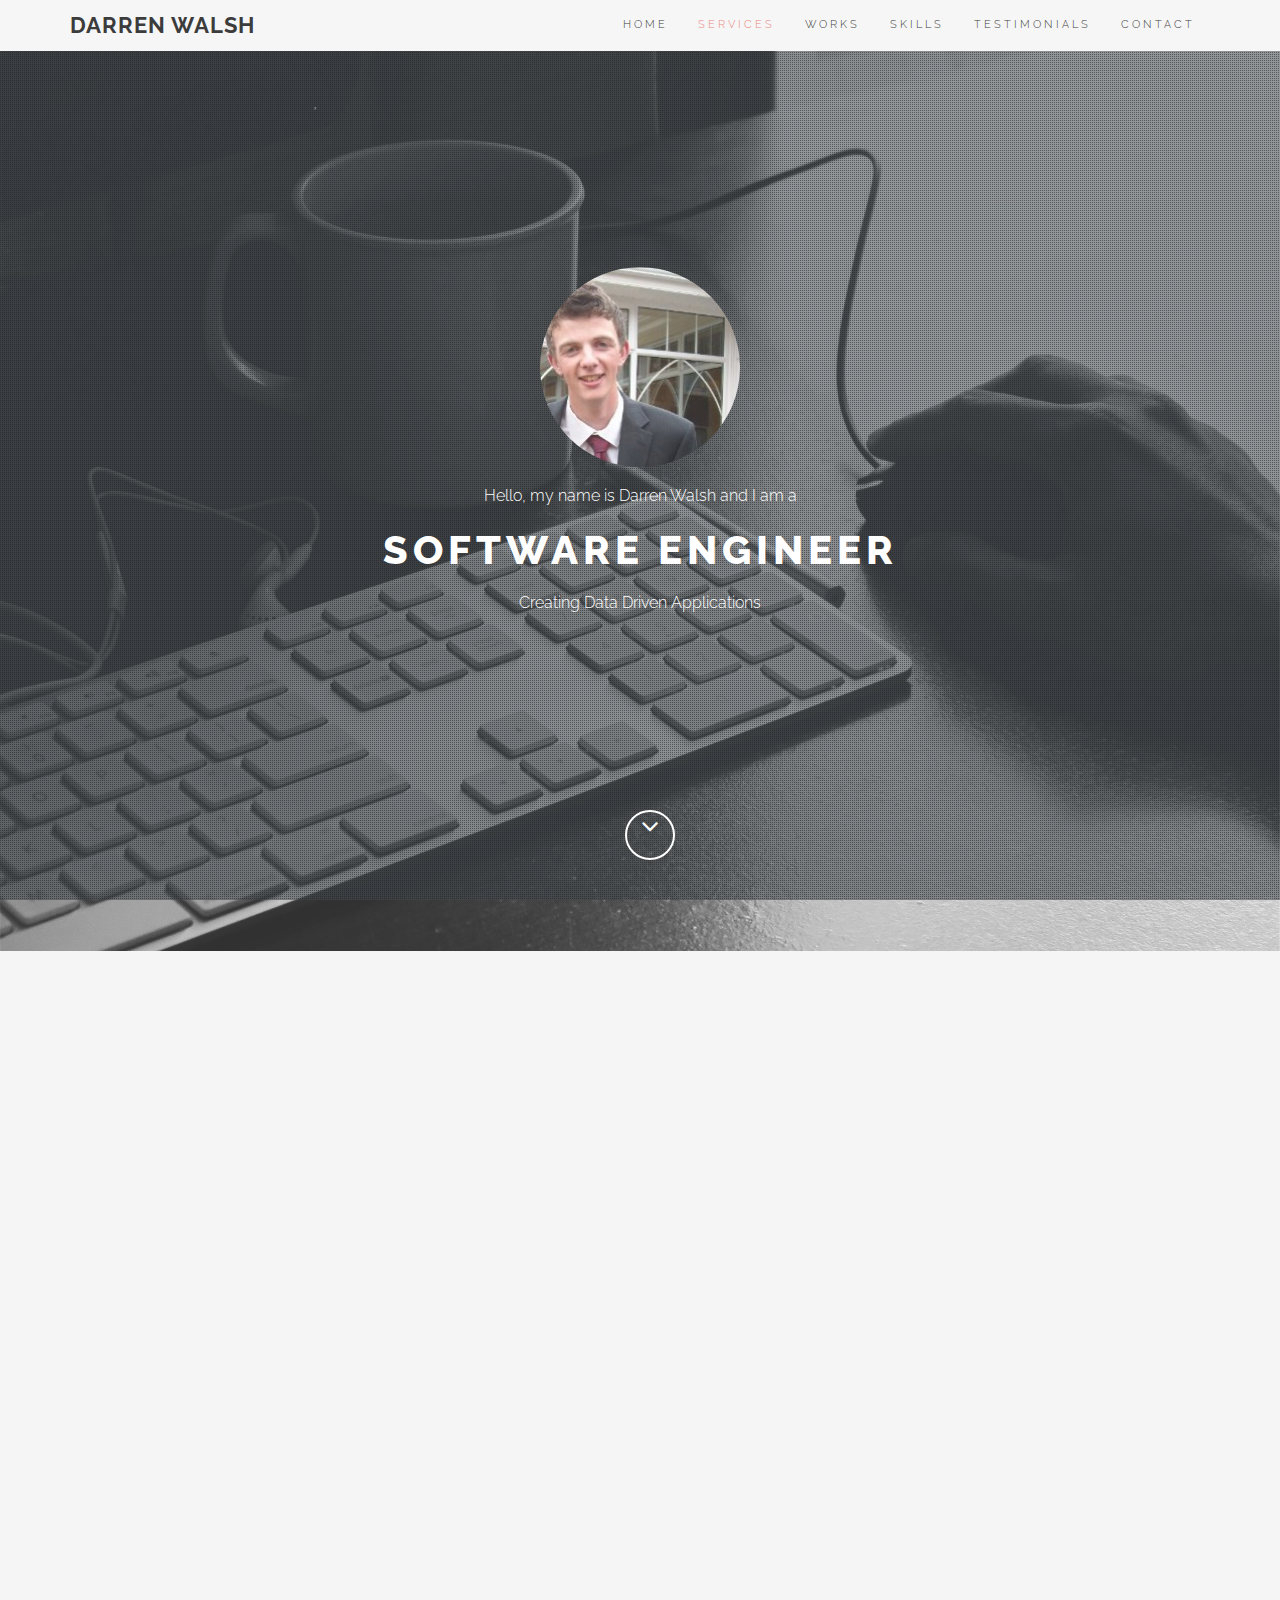
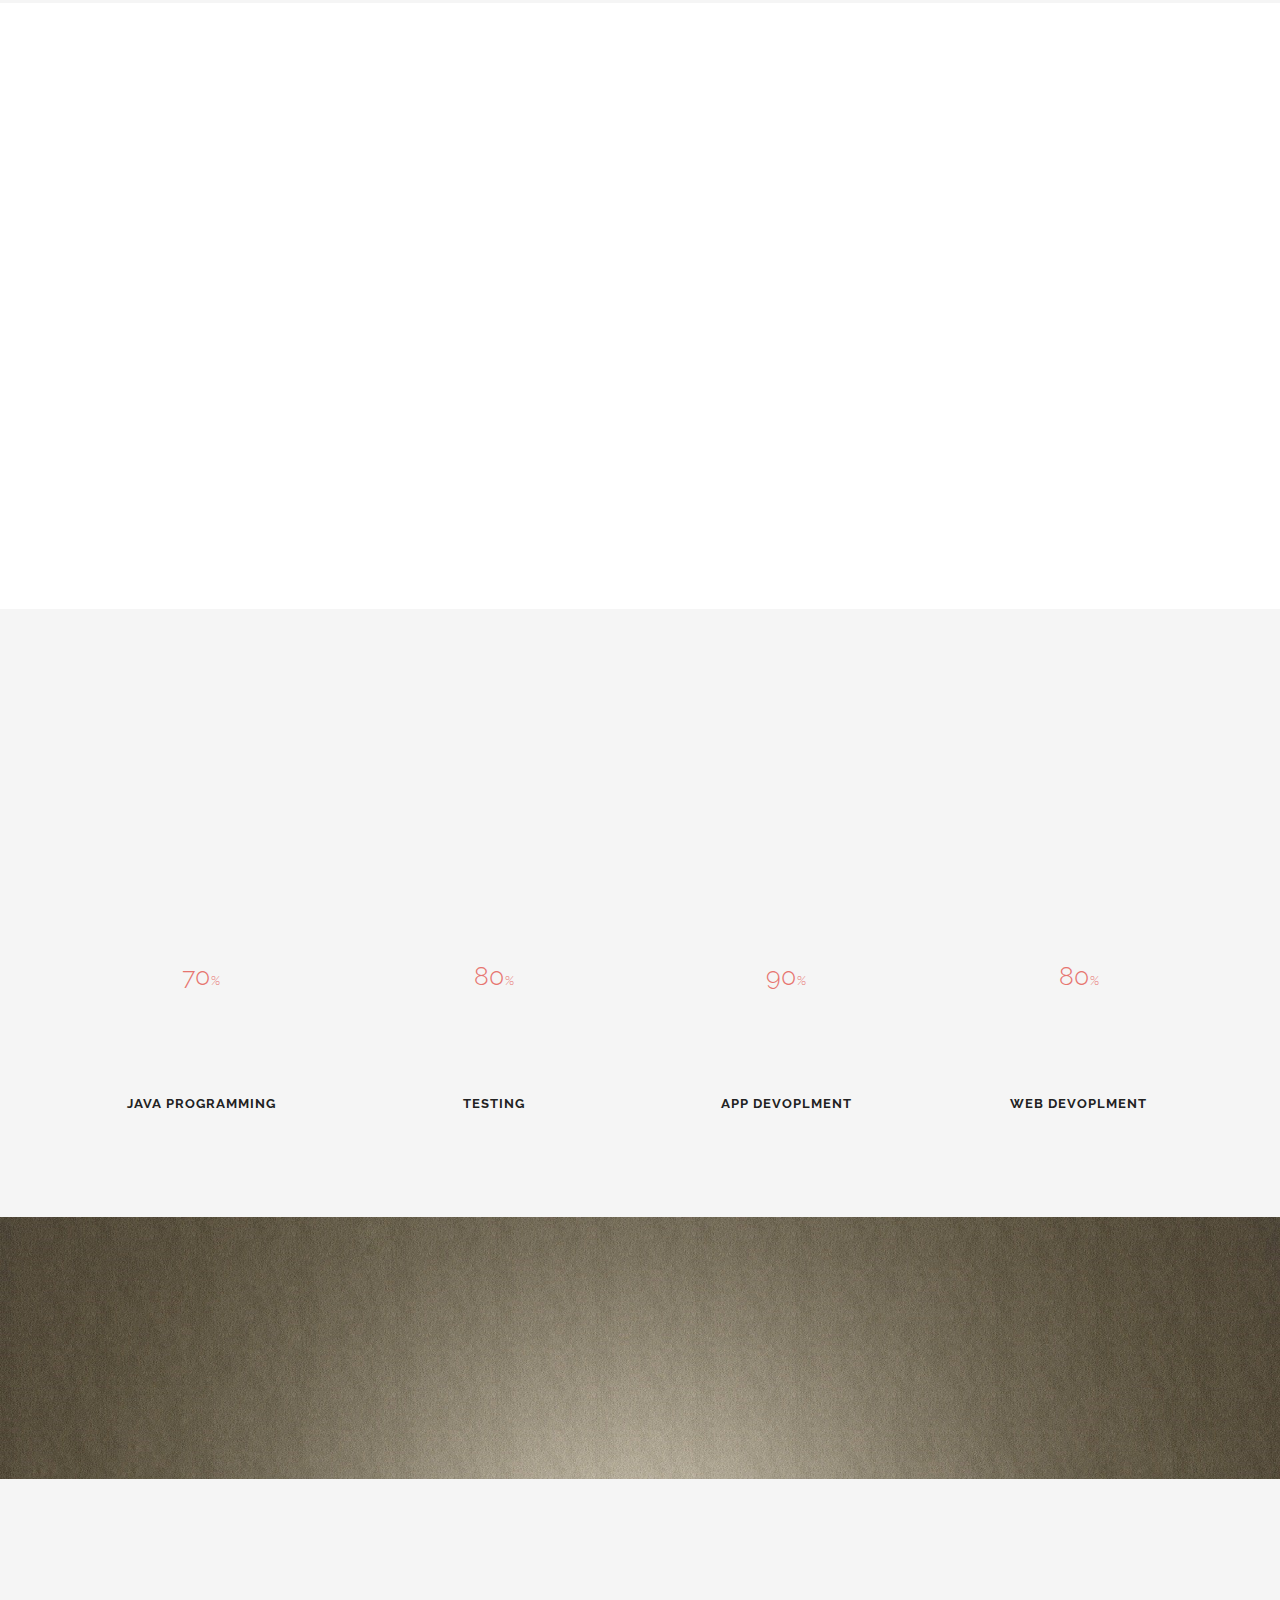
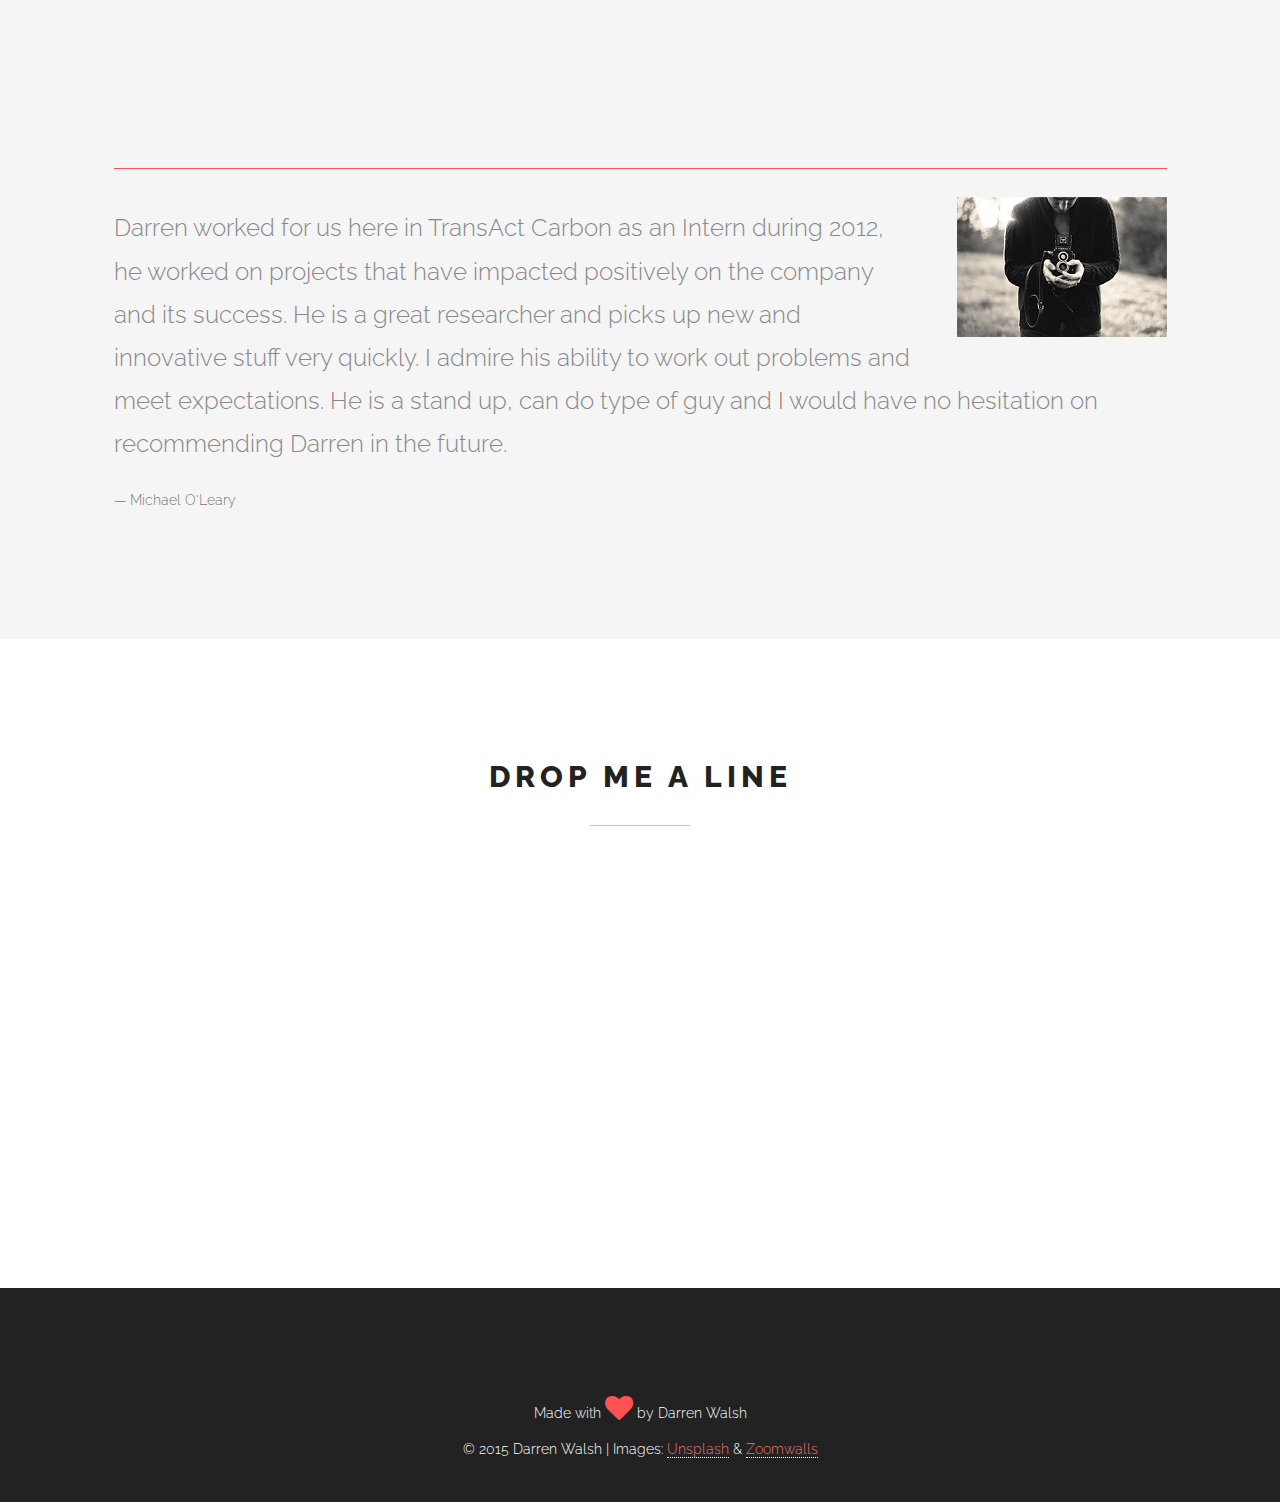
==== commit 33d486fe: "update" ====
--- a/index.html
+++ b/index.html
@@ -213,6 +213,7 @@
             
                     <div class="grid wow zoomIn">
                         <figure class="effect-bubba">
+                        <a href="transactCarbon.html">
                             <img src="assets/images/keyboard-computer.jpg" alt="img01"/>
                             <figcaption>
                                 <h2><span>Carbon Calculator</span></h2>
@@ -227,6 +228,7 @@
             
                     <div class="grid wow zoomIn">
                         <figure class="effect-bubba">
+                        <a href="finalYear.html">
                             <img src="assets/images/phone.jpg" alt="img01"/>
                             <figcaption>
                                 <h2>Claremorris GC <span>Smart App</span></h2>
@@ -357,7 +359,7 @@
 				</div>
 
 				<div class="col-md-12 col-lg-12 calltoaction-btn wow slideInRight" data-wow-delay=".3s">
-					<a href="#contact" class="btn btn-lg">Hire Me</a>
+					<a href="#contact" class="btn btn-lg">Contact Me</a>
 				</div>
 
 			</div><!-- .row -->
--- a/assets/css/style.css
+++ b/assets/css/style.css
@@ -354,6 +354,15 @@
 			background-size: cover;
 	padding: 0;
 }
+
+#pageid{
+	padding-top: 15px;
+}
+
+.thumbnail{
+	border: 0px;
+}
+
 
 .home-overlay {
     background-color: rgba(44, 62, 80, 0.3);
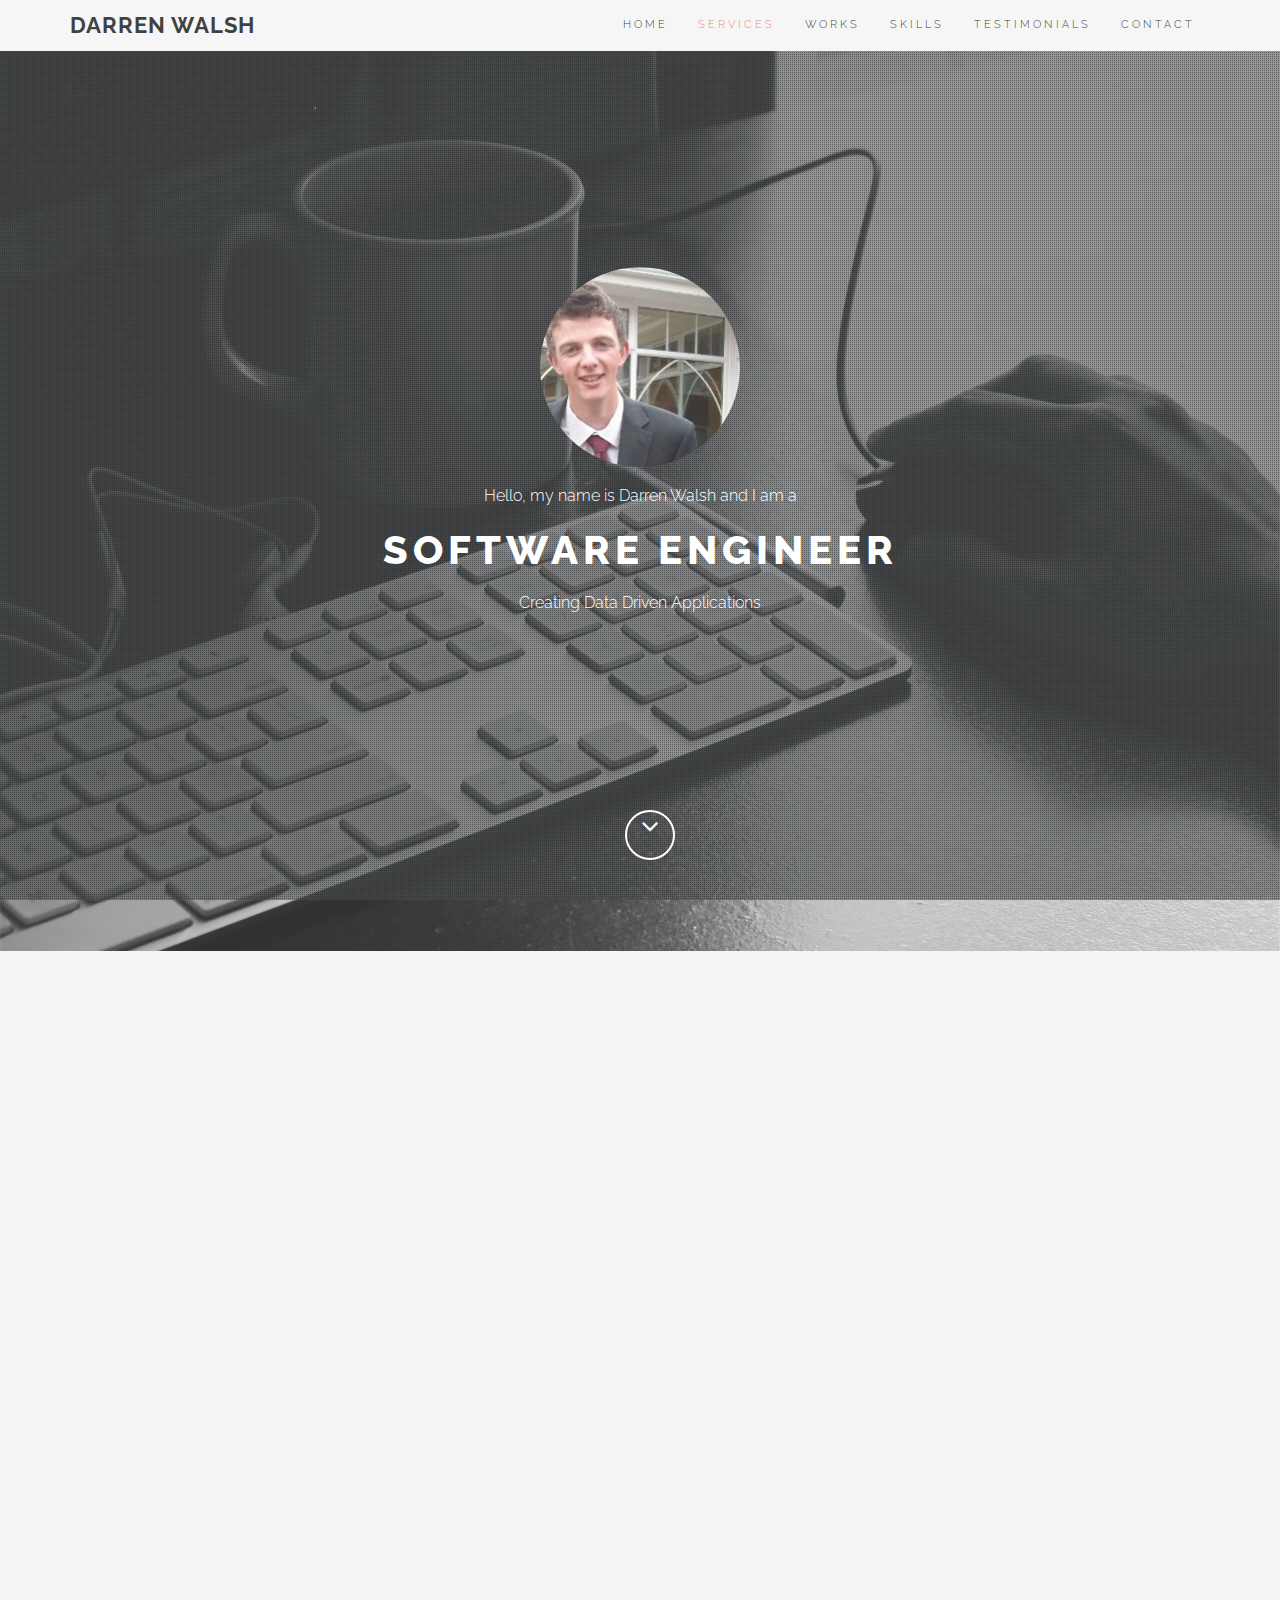
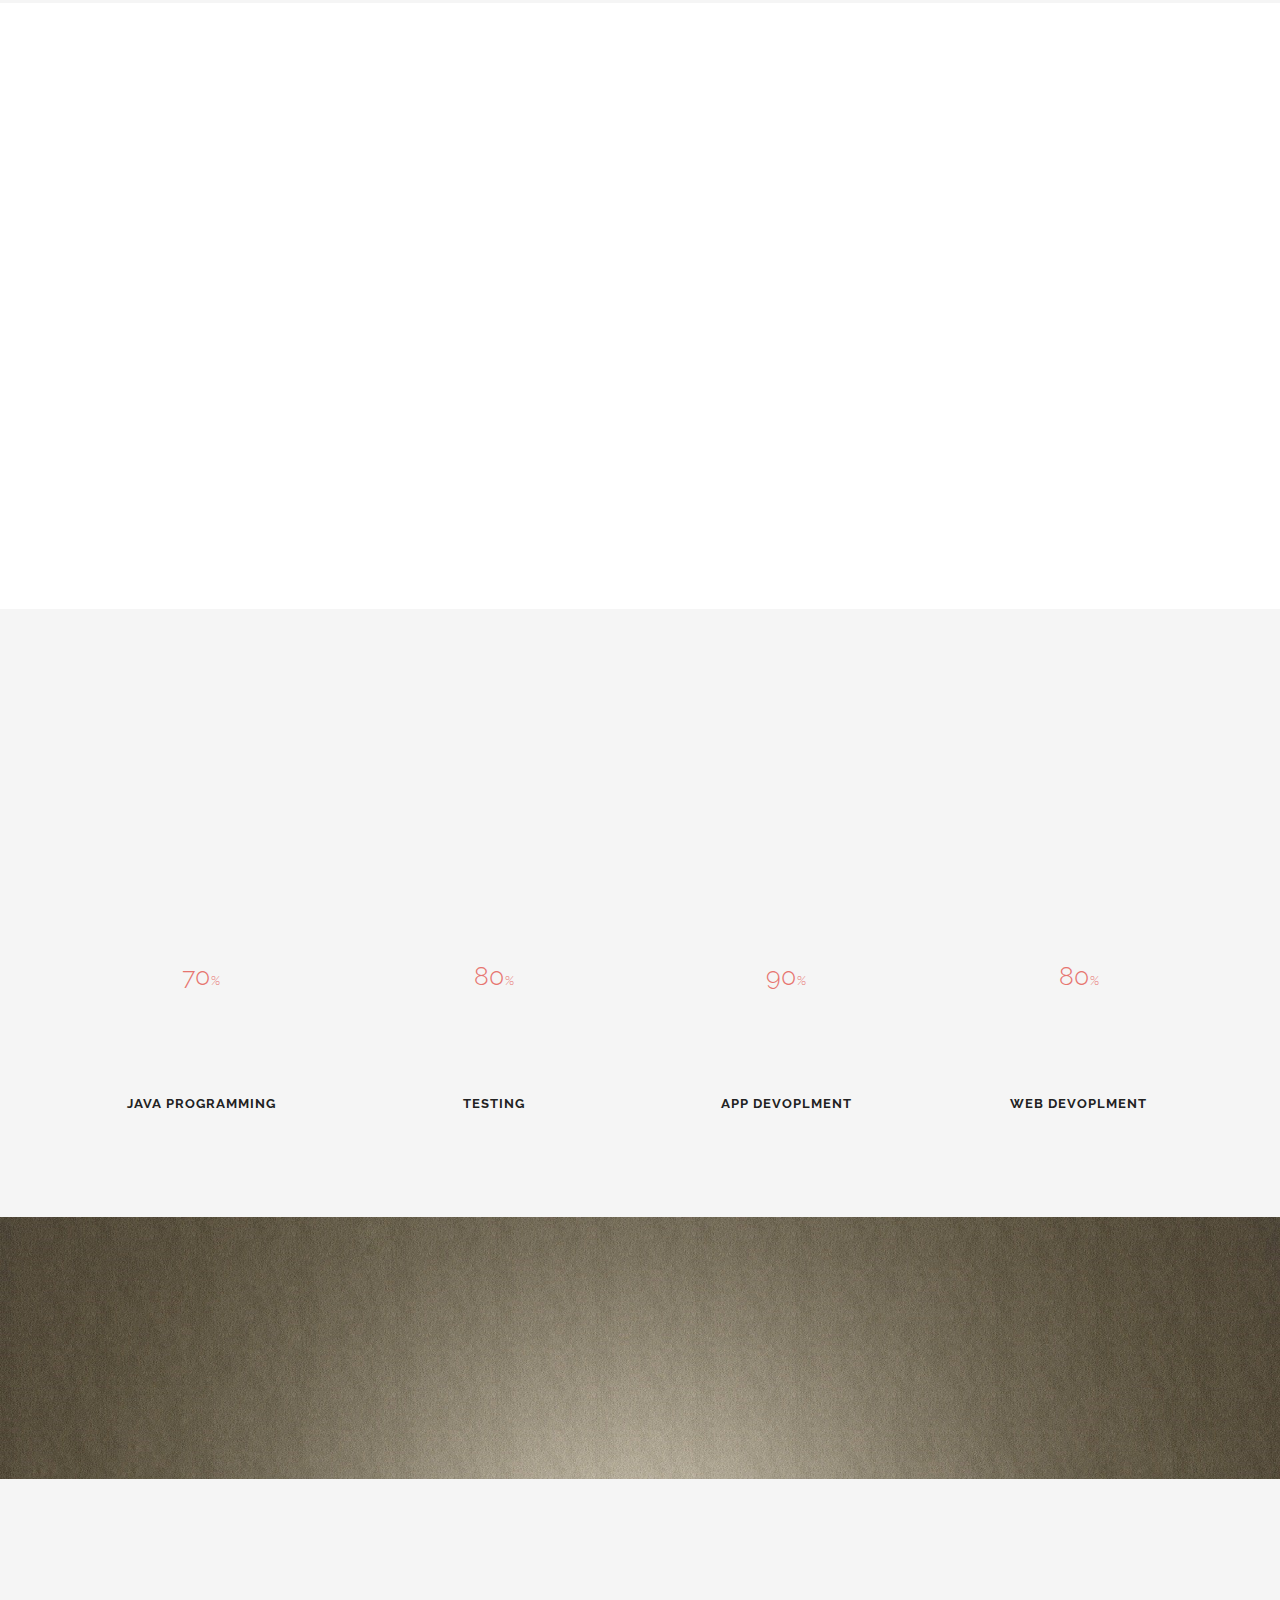
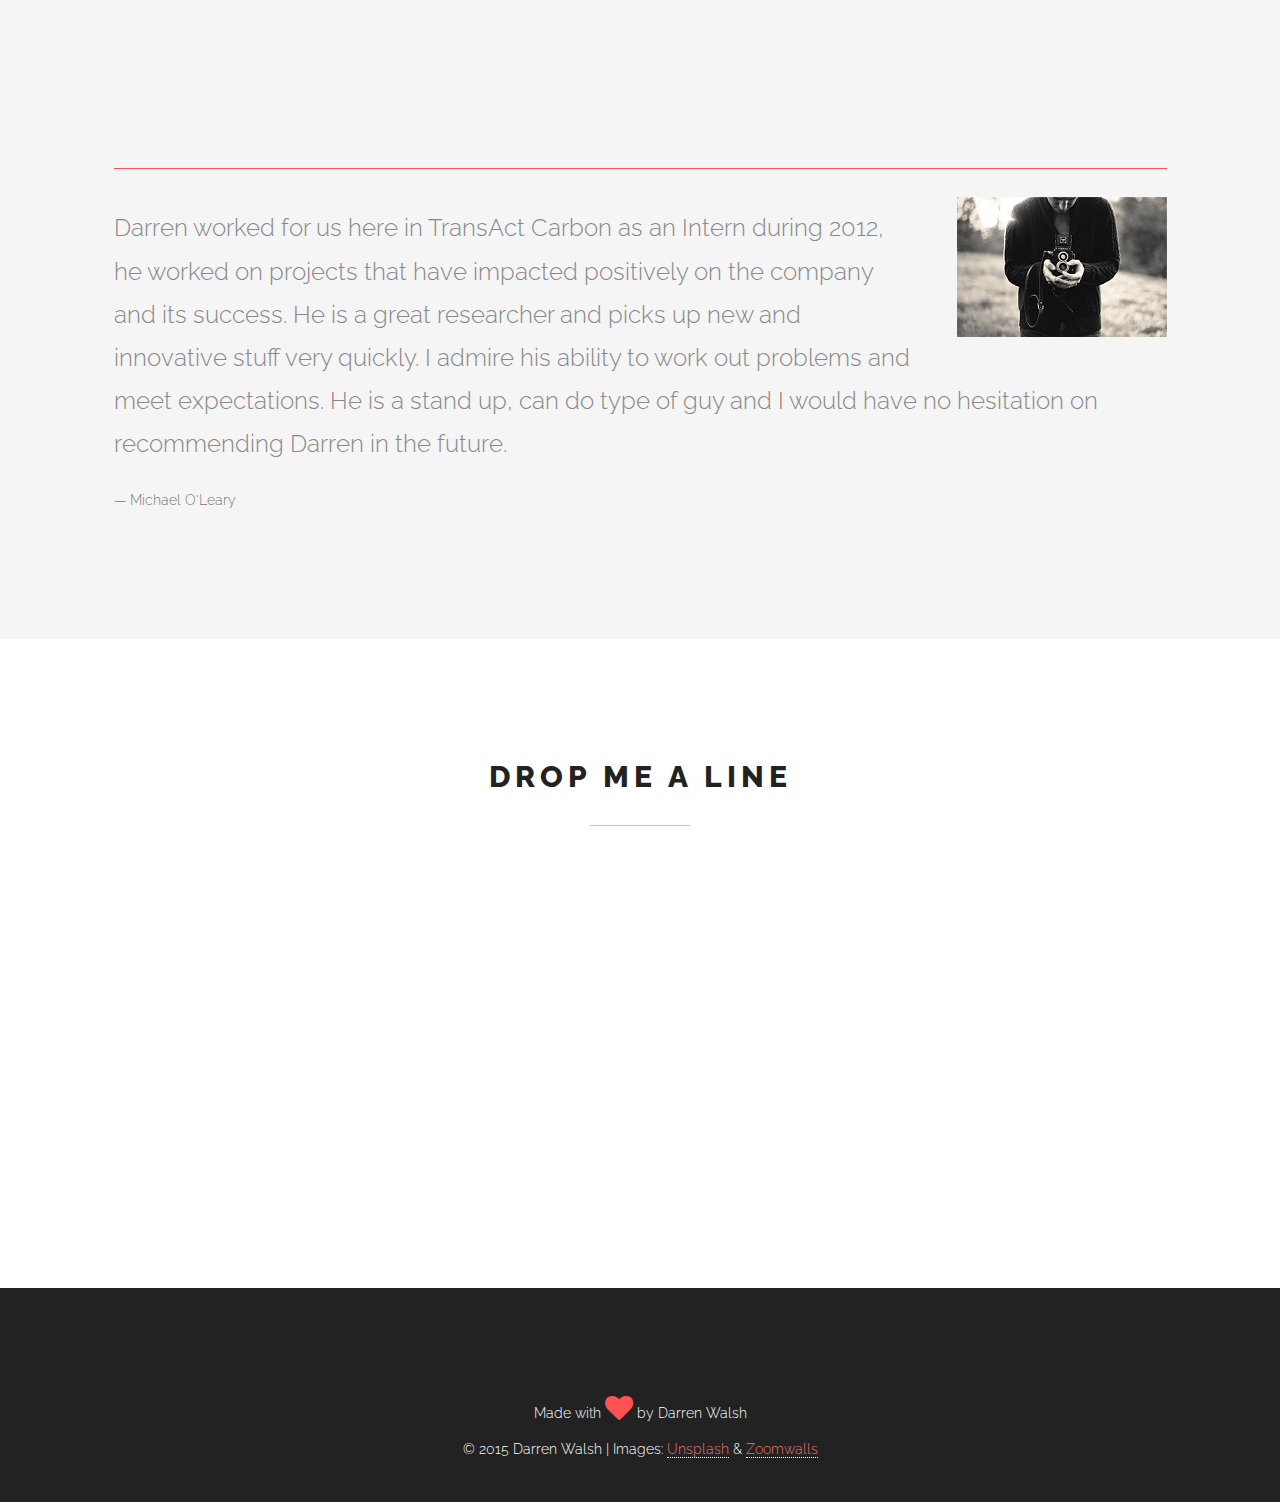
==== commit 381064e3: "update" ====
--- a/index.html
+++ b/index.html
@@ -199,6 +199,7 @@
                     
                     <div class="grid wow zoomIn">
                         <figure class="effect-bubba">
+                        <a href="Devicesmart.html">
                             <img src="assets/images/keyboard.jpg" alt="img01"/>
                             <figcaption>
                                 <h2>DeviceSmart <span>Platform</span></h2>
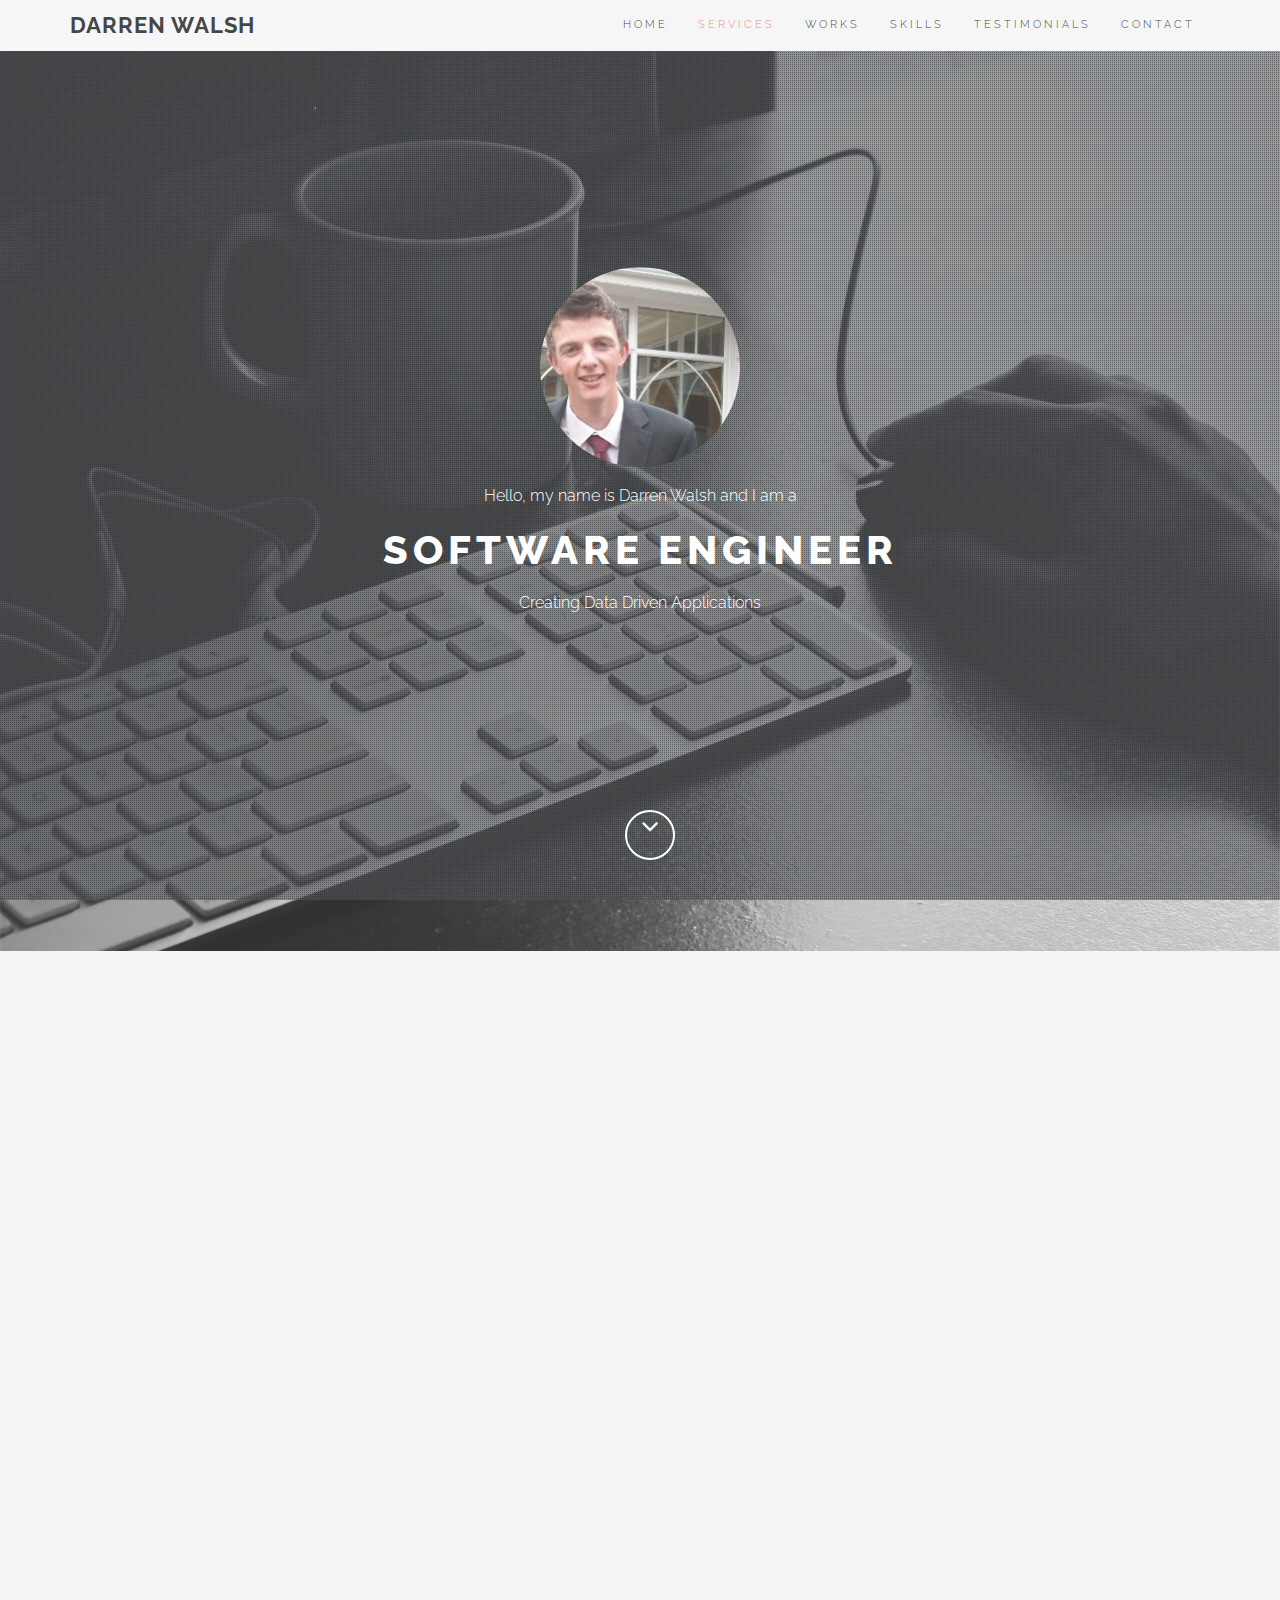
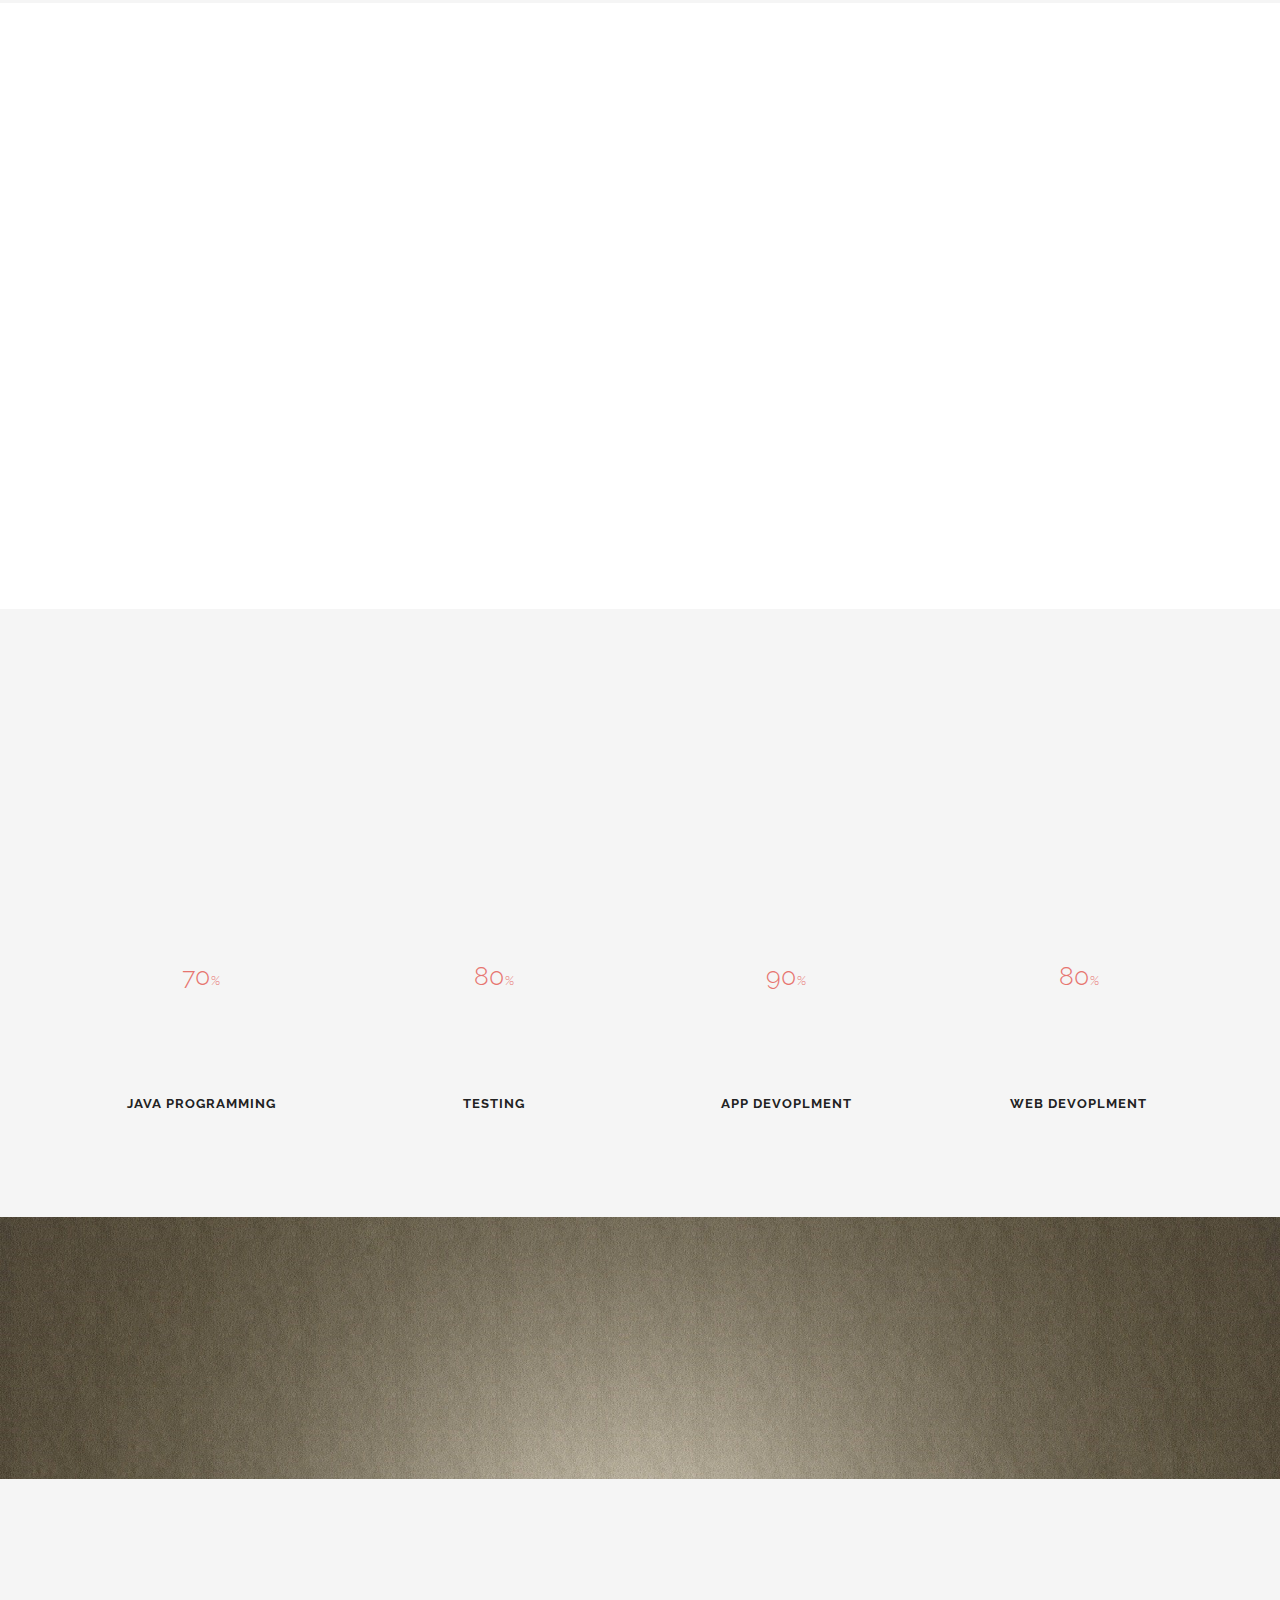
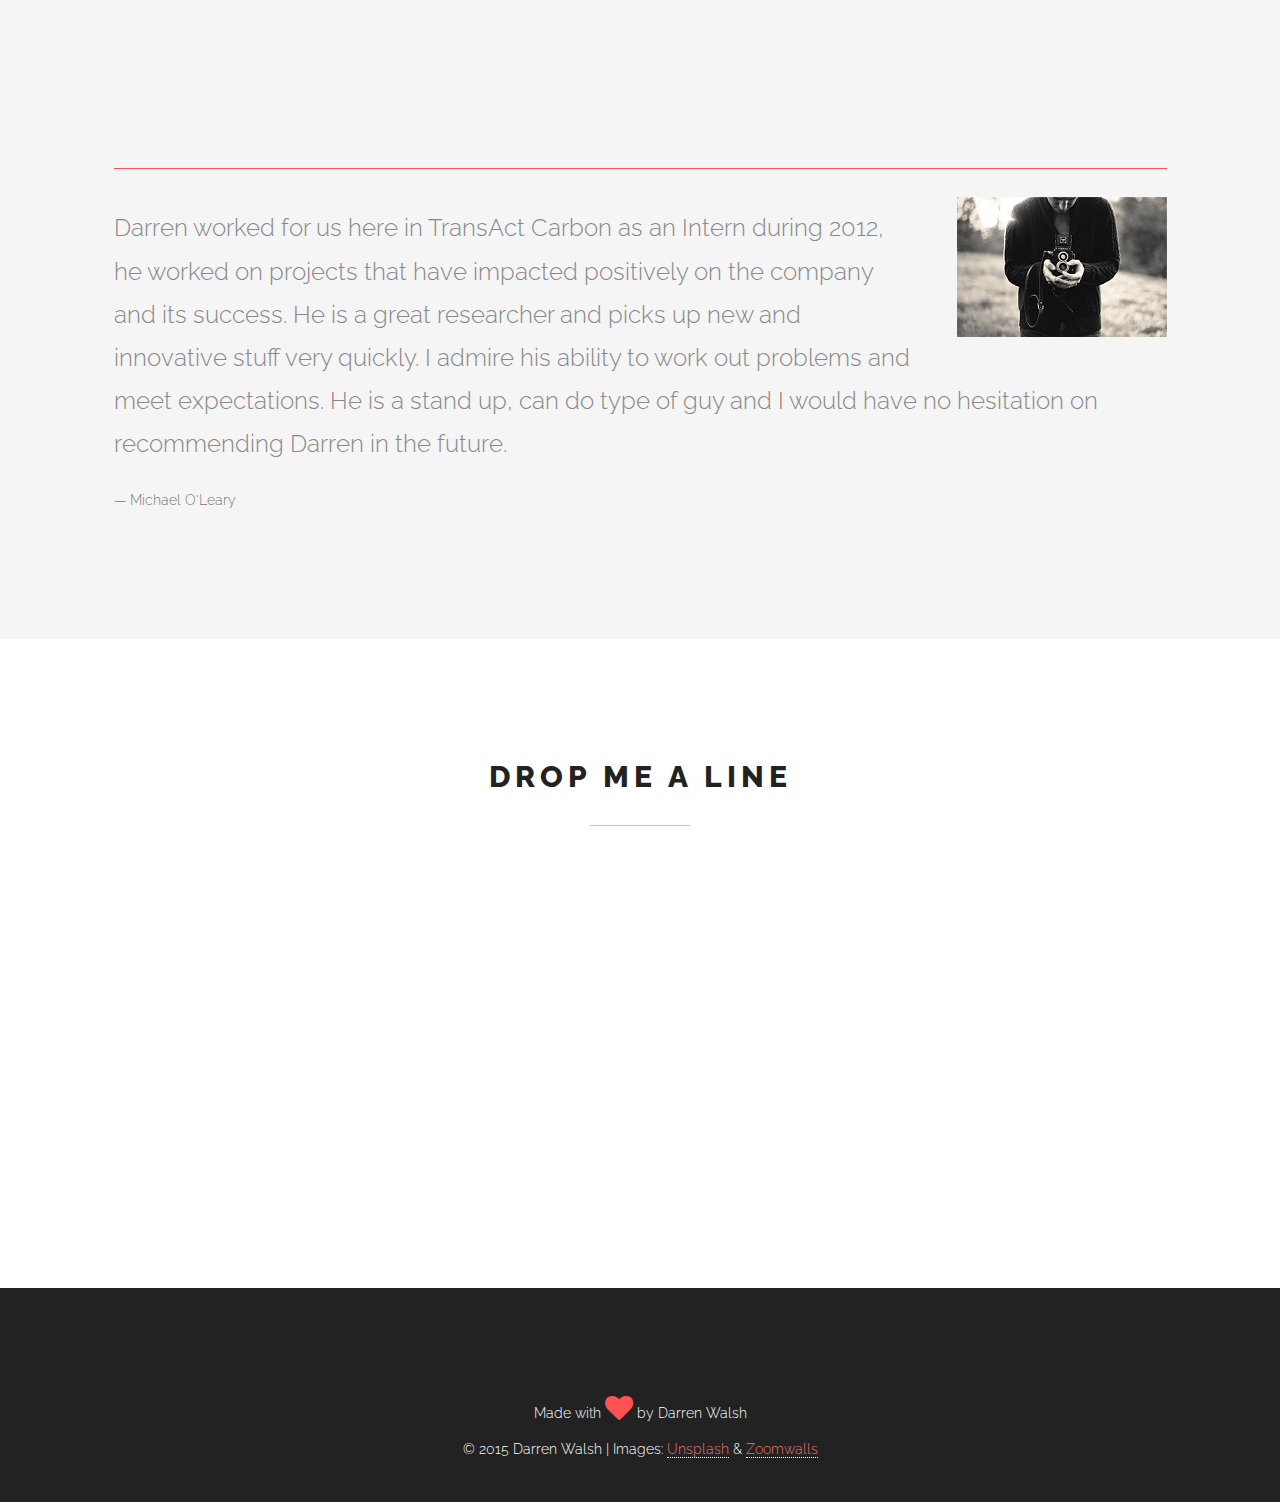
==== commit 613b2da2: "php" ====
--- a/index.html
+++ b/index.html
@@ -438,7 +438,7 @@
 
 				<div class="col-sm-6 col-sm-offset-3">
 
-					<form id="contact-form" role="form">
+					<form action="assets/php/handleFormSubmit.php" method="post" id="form" role="form" name="form" >
 						<div class="ajax-hidden">
 							<div class="form-group wow fadeInUp">
 								<label class="sr-only" for="c_name">Name</label>
@@ -454,7 +454,7 @@
 								<textarea class="form-control" id="c_message" name="c_message" rows="7" placeholder="Message"></textarea>
 							</div>
 
-							<button type="submit" class="btn btn-lg btn-block wow fadeInUp" data-wow-delay=".3s">Send Message</button>
+							<button type="submit" name="submit" class="btn btn-lg btn-block wow fadeInUp" data-wow-delay=".3s">Send Message</button>
 						</div>
 						<div class="ajax-response"></div>
 					</form>
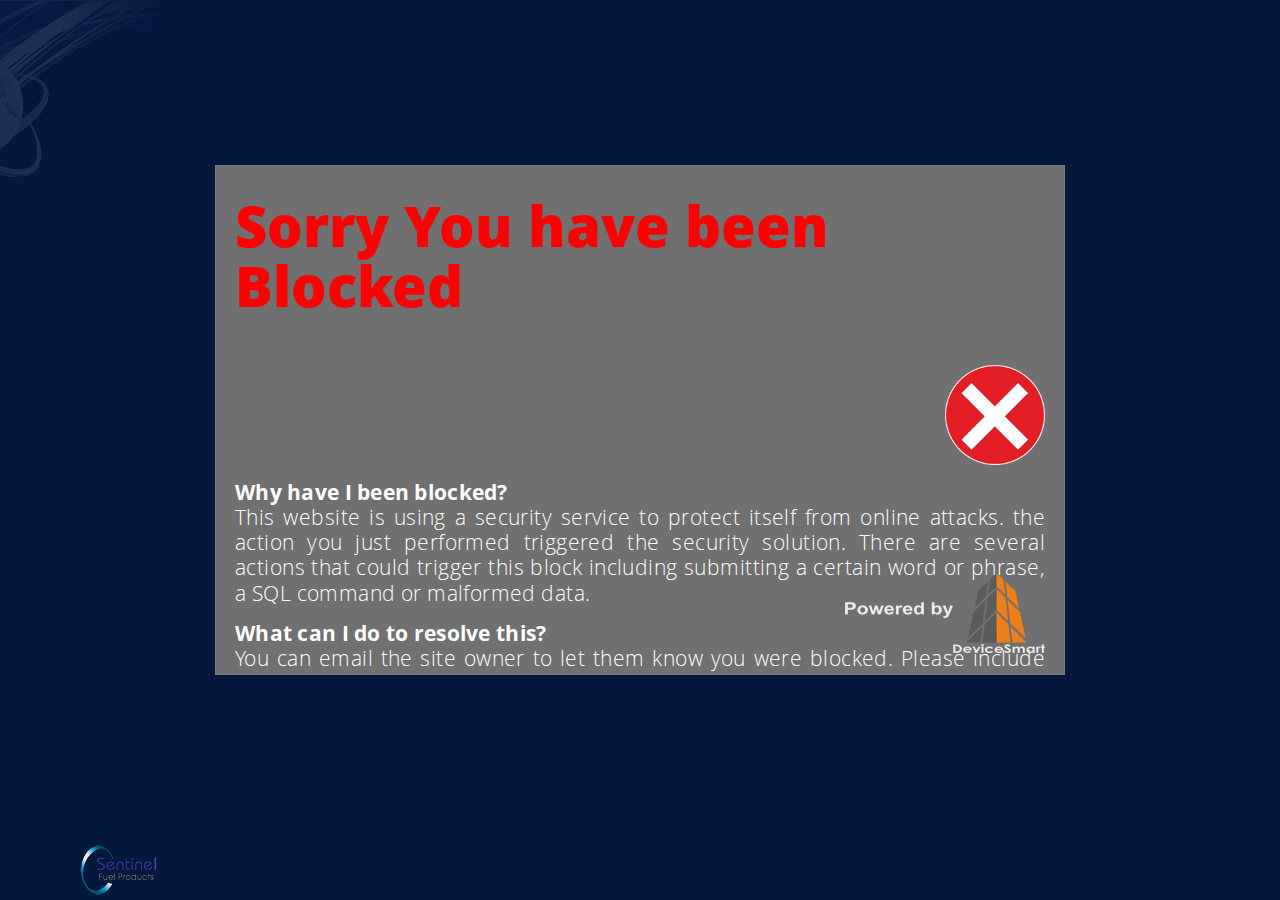
==== commit 85f34991: "sa" ====
--- a/index.html
+++ b/index.html
@@ -1,524 +1,77 @@
+
 <!DOCTYPE html>
-<html lang="en">
-<head>
-	<meta charset="UTF-8">
-	<meta name="viewport" content="width=device-width, initial-scale=1.0">
-	<meta name="description" content="">
-	<meta name="author" content="">
+<html>
+    <head>
+        <title>Oil Guard</title>
+        <meta http-equiv="content-type" content="application/xhtml+xml"/>
+        <meta http-equiv="X-UA-Compatible" content="IE=edge"/>
+        <meta name="apple-mobile-web-app-capable" content="yes">
+        <meta name="apple-mobile-web-app-status-bar-style" content="black">
+        <link rel="apple-touch-icon" sizes="152x152" href="apple-touch-icon-152x152.png?v2.5">
+        <link rel="apple-touch-icon" sizes="120x120" href="apple-touch-icon-120x120.png?v2.5">
+        <link rel="apple-touch-icon" sizes="76x76" href="apple-touch-icon-76x76.png?v2.5">
+        <meta name="viewport" content="initial-scale=1.0, user-scalable=no">
+        <meta name="viewport" content="width=1130">
+        <link rel="icon" type="image/png" href="favicon.png">
+        <link href="css/infinative.css?v2.5" rel="stylesheet">
+        <link href="css/boxes.css?v2.5" rel="stylesheet"/>
+        <link href="css/newera.css?v2.5" rel="stylesheet">
+        <link href="css/dashboard.css?v2.5" rel="stylesheet">
+        <link href="css/icons.css?v2.5" rel="stylesheet">
+        <link href="css/leaflet.css?v2.5" rel="stylesheet"/>
+        <link href="css/error-page.css" rel="stylesheet"/>
+    </head>
+    <body class="infinative oilguard">
+        <div id="wrap">
+            <div id="page-index" class="page">
+                <div class="grid">
+                    <div class="row" id="dashboard">
+                        <div class="sh8 sv0p6" id="title">
+                        </div>
+                    </div>
+                </div>
+                <div class="row" id="dynamo">
+                    <div class="tile login grayLight sh10p6 sv6p4 jump8">
+                        <!--                        Message Body-->
+                        <div>
+                            <h1 class="errMessageHeadder" style="float:left;">
+                                Sorry You have been Blocked
+                            </h1>
 
-	<title>Darren Walsh Portfolio</title>
+                            <img src="css/images/error_icon2.png" style="float:right; margin-top:20px;margin-right:20px;" alt="powered by Device-Smart.com" width="100" height="100" />
+                            <div style="clear:both"></div>
+                        </div>
+                        <h2 class="errMessageTitle">
+                            Why have I been blocked?
+                        </h2>
 
-	<!-- CSS -->
-	<link href="assets/bootstrap/css/bootstrap.min.css" rel="stylesheet" media="screen">
-	<link href="assets/css/font-awesome.min.css" rel="stylesheet" media="screen">
-	<link href="assets/css/simple-line-icons.css" rel="stylesheet" media="screen">
-	<link href="assets/css/animate.css" rel="stylesheet">
-    
-	<!-- Custom styles CSS -->
-	<link href="assets/css/style.css" rel="stylesheet" media="screen">
-    
-    <script src="assets/js/modernizr.custom.js"></script>
-       
-</head>
-<body>
+                        <p class="errMessageParagraph">
+                            This website is using a security service to protect itself from online attacks. the action you just performed triggered the security solution. 
+                            There are several actions that could trigger this block including submitting a certain word or phrase, a SQL command or malformed data.
+                        </p>
 
-	<!-- Preloader -->
+                        <h2 class="errMessageTitle">
+                            What can I do to resolve this?
+                        </h2>
 
-	<div id="preloader">
-		<div id="status"></div>
-	</div>
-
-	<!-- Navigation start -->
-	<header class="header">
-
-		<nav class="navbar navbar-custom" role="navigation">
-
-			<div class="container">
-
-				<div class="navbar-header">
-					<button type="button" class="navbar-toggle" data-toggle="collapse" data-target="#custom-collapse">
-						<span class="sr-only">Toggle navigation</span>
-						<span class="icon-bar"></span>
-						<span class="icon-bar"></span>
-						<span class="icon-bar"></span>
-					</button>
-					<a class="navbar-brand" href="index.html">Darren Walsh</a>
-				</div>
-
-				<div class="collapse navbar-collapse" id="custom-collapse">
-					<ul class="nav navbar-nav navbar-right">
-						<li><a href="#home">Home</a></li>
-						<li><a href="#services">Services</a></li>
-                        <li><a href="#portfolio">Works</a></li>
-                        <li><a href="#skills">Skills</a></li>
-						<li><a href="#testimonials">Testimonials</a></li>
-						<li><a href="#contact">Contact</a></li>
-					</ul>
-				</div>
-
-			</div><!-- .container -->
-
-		</nav>
-
-	</header>
-	<!-- Navigation end -->
-	<!-- Home start -->
-
-	<section id="home" class="pfblock-image screen-height">
-        <div class="home-overlay"></div>
-		<div class="intro">
-		<img class="img-circle" src="assets/images/profile.jpg" width="200" height="200">
-			<div class="start">Hello, my name is Darren Walsh and I am a</div>
-			<h1>Software Engineer</h1>
-			<div class="start">Creating Data Driven Applications</div>
-		</div>
-
-        <a href="#services">
-		<div class="scroll-down">
-            <span>
-                <i class="fa fa-angle-down fa-2x"></i>
-            </span>
-		</div>
-        </a>
-
-	</section>
-
-	<!-- Home end -->
-
-
-    <!-- Services start -->
-
-	<section id="services" class="pfblock pfblock-gray">
-		<div class="container">
-			<div class="row">
-
-				<div class="col-sm-6 col-sm-offset-3">
-
-					<div class="pfblock-header wow fadeInUp">
-						<h2 class="pfblock-title">This is what I do</h2>
-						<div class="pfblock-line"></div>
-					</div>
-
-				</div>
-
-			</div>
-
-			<div class="row">
-
-				<div class="col-sm-3">
-
-					<div class="iconbox wow slideInLeft">
-						<div class="iconbox-icon">
-							<span <i class="fa fa-desktop"></i></i></span>
-						</div>
-						<div class="iconbox-text">
-							<h3 class="iconbox-title">Java Programing</h3>
-							<div class="iconbox-desc">
-								Developed Object Oriented robust programms that manage and contol devices for DeviceSmart   
-							</div>
-						</div>
-					</div>
-
-				</div>
-
-				<div class="col-sm-3">
-
-					<div class="iconbox wow slideInLeft">
-						<div class="iconbox-icon">
-							<span <i class="fa fa-wrench"></i></span>
-						</div>
-						<div class="iconbox-text">
-							<h3 class="iconbox-title">Testing</h3>
-							<div class="iconbox-desc">
-								Lead tester on the web interface frontend/backend side of DeviceSmart platform 
-							</div>
-						</div>
-					</div>
-
-				</div>
-
-				<div class="col-sm-3">
-
-					<div class="iconbox wow slideInRight">
-						<div class="iconbox-icon">
-							<span <i class="fa fa-android"></i></span>
-						</div>
-						<div class="iconbox-text">
-							<h3 class="iconbox-title">App Devoplement</h3>
-							<div class="iconbox-desc">
-								Experiance in Android app Devolpment with app's created on placement and final year project 
-							</div>
-						</div>
-					</div>
-
-				</div>
-
-				<div class="col-sm-3">
-
-					<div class="iconbox wow slideInRight">
-						<div class="iconbox-icon">
-							<span <i class="fa fa-code"></i></span>
-						</div>
-						<div class="iconbox-text">
-							<h3 class="iconbox-title">Web Technologies</h3>
-							<div class="iconbox-desc">
-								Created Wordpress sites for clients. Obtaining certification in web technologies such as ASP.net   
-							</div>
-						</div>
-					</div>
-
-				</div>
-
-			</div><!-- .row -->
-		</div><!-- .container -->
-	</section>
-
-	<!-- Services end -->
-    
-	<!-- Portfolio start -->
-
-	<section id="portfolio" class="pfblock">
-		<div class="container">
-			<div class="row">
-
-				<div class="col-sm-6 col-sm-offset-3">
-
-					<div class="pfblock-header wow fadeInUp">
-						<h2 class="pfblock-title">My works</h2>
-						<div class="pfblock-line"></div>
-					</div>
-
-				</div>
-
-			</div><!-- .row -->
-            
-            
-            <div class="row">
-                
-                <div class="col-xs-12 col-sm-4 col-md-4">
-                    
-                    <div class="grid wow zoomIn">
-                        <figure class="effect-bubba">
-                        <a href="Devicesmart.html">
-                            <img src="assets/images/keyboard.jpg" alt="img01"/>
-                            <figcaption>
-                                <h2>DeviceSmart <span>Platform</span></h2>
-                                <p>DeviceSmart Monitoring and Control Platform</p>
-                            </figcaption>			
-                        </figure>
+                        <p class="errMessageParagraph">
+                            You can email the site owner to let them know you were blocked. 
+                            Please include what you were doing when this page came up and the RayID found at the bottom of this page - or a screenshot!<br><br>
+                            <span class="errMessageParagraphEmailSpan">eMail: support&#64;device-smart.com</span>
+                        </p>
+                        <div class="brand">
+                            <div class="errMessagePoweredBy">
+                                <img src="css/images/powered_by.png" alt="powered by Device-Smart.com" width="200" height="80" />
+                            </div>
+                            <!--<span class="name">Login</span>-->
+                        </div>
                     </div>
-                    
                 </div>
-
-                <div class="col-xs-12 col-sm-4 col-md-4">
-            
-                    <div class="grid wow zoomIn">
-                        <figure class="effect-bubba">
-                        <a href="transactCarbon.html">
-                            <img src="assets/images/keyboard-computer.jpg" alt="img01"/>
-                            <figcaption>
-                                <h2><span>Carbon Calculator</span></h2>
-                                <p>Carbon calculator with a twist. I devolped for TransAct Carbon</p>
-                            </figcaption>			
-                        </figure>
-                    </div>
-                    
-                </div>
-                
-                <div class="col-xs-12 col-sm-4 col-md-4">
-            
-                    <div class="grid wow zoomIn">
-                        <figure class="effect-bubba">
-                        <a href="finalYear.html">
-                            <img src="assets/images/phone.jpg" alt="img01"/>
-                            <figcaption>
-                                <h2>Claremorris GC <span>Smart App</span></h2>
-                                <p>Context aware Android app. College final year software project</p>
-                            </figcaption>			
-                        </figure>
-                    </div>
-                    
-                </div>
-                
-                <!-- <div class="col-xs-12 col-sm-4 col-md-4">
-            
-                    <div class="grid wow zoomIn">
-                        <figure class="effect-bubba">
-                            <img src="assets/images/item-4.jpg" alt="img01"/>
-                            <figcaption>
-                                <h2>Bang <span>Bang</span></h2>
-                                <p>Lily likes to play with crayons and pencils</p>
-                            </figcaption>			
-                        </figure>
-                    </div>
-                    
-                </div>
-                
-                <div class="col-xs-12 col-sm-4 col-md-4">
-            
-                    <div class="grid wow zoomIn">
-                        <figure class="effect-bubba">
-                            <img src="assets/images/item-5.jpg" alt="img01"/>
-                            <figcaption>
-                                <h2>Crypton <span>Dude</span></h2>
-                                <p>Lily likes to play with crayons and pencils</p>
-                            </figcaption>			
-                        </figure>
-                    </div>
-                    
-                </div>
-                
-                <div class="col-xs-12 col-sm-4 col-md-4">
-            
-                    <div class="grid wow zoomIn">
-                        <figure class="effect-bubba">
-                            <img src="assets/images/item-6.jpg" alt="img01"/>
-                            <figcaption>
-                                <h2>Don't <span>Poke</span></h2>
-                                <p>Lily likes to play with crayons and pencils</p>
-                            </figcaption>			
-                        </figure>
-                    </div>
-                    
-                </div>
-                
-            </div> -->
-
-
-		</div><!-- .contaier -->
-
-	</section>
-
-	<!-- Portfolio end -->
-    
-    <!-- Skills start -->
-    
-    <section class="pfblock pfblock-gray" id="skills">
-		
-			<div class="container">
-			
-				<div class="row skills">
-					
-					<div class="row">
-
-                        <div class="col-sm-6 col-sm-offset-3">
-
-                            <div class="pfblock-header wow fadeInUp">
-                                <h2 class="pfblock-title">My Skills</h2>
-                                <div class="pfblock-line"></div>
-                            </div>
-
-                        </div>
-
-                    </div><!-- .row -->
-					
-					<div class="col-sm-6 col-md-3 text-center">
-						<span data-percent="70" class="chart easyPieChart" style="width: 140px; height: 140px; line-height: 140px;">
-                            <span class="percent">70</span>
-                        </span>
-						<h3 class="text-center">Java Programming</h3>
-					</div>
-					<div class="col-sm-6 col-md-3 text-center">
-						<span data-percent="80" class="chart easyPieChart" style="width: 140px; height: 140px; line-height: 140px;">
-                            <span class="percent">80</span>
-                        </span>
-						<h3 class="text-center">Testing</h3>
-					</div>
-					<div class="col-sm-6 col-md-3 text-center">
-						<span data-percent="90" class="chart easyPieChart" style="width: 140px; height: 140px; line-height: 140px;">
-                            <span class="percent">90</span>
-                        </span>
-						<h3 class="text-center">App Devoplment</h3>
-					</div>
-					<div class="col-sm-6 col-md-3 text-center">
-						<span data-percent="80" class="chart easyPieChart" style="width: 140px; height: 140px; line-height: 140px;">
-                            <span class="percent">80</span>
-                        </span>
-						<h3 class="text-center">Web Devoplment</h3>
-					</div>
-					
-				</div><!--End row -->
-			
-			</div>
-		
-    </section>
-    
-    <!-- Skills end -->
-
-	<!-- CallToAction start -->
-
-	<section class="calltoaction">
-		<div class="container">
-
-			<div class="row">
-
-				<div class="col-md-12 col-lg-12">
-					<h2 class="wow slideInRight" data-wow-delay=".1s">ARE YOU READY TO START?</h2>
-					<div class="calltoaction-decription wow slideInRight" data-wow-delay=".2s">
-						I'm available for freelance Web or App projects.
-					</div>
-				</div>
-
-				<div class="col-md-12 col-lg-12 calltoaction-btn wow slideInRight" data-wow-delay=".3s">
-					<a href="#contact" class="btn btn-lg">Contact Me</a>
-				</div>
-
-			</div><!-- .row -->
-		</div><!-- .container -->
-	</section>
-
-	<!-- CallToAction end -->
-
-	<!-- Testimonials start -->
-
-	<section id="testimonials" class="pfblock pfblock-gray">
-
-		<div class="container">
-            
-            <div class="row">
-
-				<div class="col-sm-6 col-sm-offset-3">
-
-					<div class="pfblock-header wow fadeInUp">
-						<h2 class="pfblock-title">What my clients say</h2>
-						<div class="pfblock-line"></div>
-					</div>
-
-				</div>
-
-			</div><!-- .row -->
-
-            <div class="row">
-
-			<div id="cbp-qtrotator" class="cbp-qtrotator">
-                <div class="cbp-qtcontent">
-                    <img src="assets/images/client-1.jpg" alt="client-1" />
-                    <blockquote>
-                      <p>Darren worked for us here in TransAct Carbon as an Intern during 2012, he worked on projects that have impacted positively on the company and its success. He is a great researcher and picks up new and innovative stuff very quickly. I admire his ability to work out problems and meet expectations. He is a stand up, can do type of guy and I would have no hesitation on recommending Darren in the future.</p>
-                      <footer>Michael O'Leary</footer>
-                    </blockquote>
-                </div>
-                <!-- <div class="cbp-qtcontent">
-                    <img src="assets/images/client-2.jpg" alt="client-2" />
-                    <blockquote>
-                      <p>I'm really happy with the results. Get 100% satisfaction is difficult but Alex got it without problems.</p>
-                      <footer>Jane Doe</footer>
-                    </blockquote>
-                </div> -->
-
-            </div>		
-
-            </div><!-- .row -->
-
-					
-		</div><!-- .row -->
-	</section>
-
-	<!-- Testimonial end -->
-
-
-	<!-- Contact start -->
-
-	<section id="contact" class="pfblock">
-		<div class="container">
-			<div class="row">
-
-				<div class="col-sm-6 col-sm-offset-3">
-
-					<div class="pfblock-header">
-						<h2 class="pfblock-title">Drop me a line</h2>
-						<div class="pfblock-line"></div>
-					</div>
-
-				</div>
-
-			</div><!-- .row -->
-
-			<div class="row">
-
-				<div class="col-sm-6 col-sm-offset-3">
-
-					<form action="assets/php/handleFormSubmit.php" method="post" id="form" role="form" name="form" >
-						<div class="ajax-hidden">
-							<div class="form-group wow fadeInUp">
-								<label class="sr-only" for="c_name">Name</label>
-								<input type="text" id="c_name" class="form-control" name="c_name" placeholder="Name">
-							</div>
-
-							<div class="form-group wow fadeInUp" data-wow-delay=".1s">
-								<label class="sr-only" for="c_email">Email</label>
-								<input type="email" id="c_email" class="form-control" name="c_email" placeholder="E-mail">
-							</div>
-
-							<div class="form-group wow fadeInUp" data-wow-delay=".2s">
-								<textarea class="form-control" id="c_message" name="c_message" rows="7" placeholder="Message"></textarea>
-							</div>
-
-							<button type="submit" name="submit" class="btn btn-lg btn-block wow fadeInUp" data-wow-delay=".3s">Send Message</button>
-						</div>
-						<div class="ajax-response"></div>
-					</form>
-
-				</div>
-
-			</div><!-- .row -->
-		</div><!-- .container -->
-	</section>
-
-	<!-- Contact end -->
-
-	<!-- Footer start -->
-
-	<footer id="footer">
-		<div class="container">
-			<div class="row">
-
-				<div class="col-sm-12">
-
-					<ul class="social-links">
-						<li><a href="index.html#" class="wow fadeInUp"><i class="fa fa-facebook"></i></a></li>
-						<li><a href="index.html#" class="wow fadeInUp" data-wow-delay=".1s"><i class="fa fa-twitter"></i></a></li>
-						<li><a href="index.html#" class="wow fadeInUp" data-wow-delay=".2s"><i class="fa fa-google-plus"></i></a></li>
-						<li><a href="index.html#" class="wow fadeInUp" data-wow-delay=".4s"><i class="fa fa-pinterest"></i></a></li>
-						<li><a href="index.html#" class="wow fadeInUp" data-wow-delay=".5s"><i class="fa fa-envelope"></i></a></li>
-					</ul>
-
-					<p class="heart">
-                        Made with <span class="fa fa-heart fa-2x animated pulse"></span> by Darren Walsh
-                    </p>
-                    <p class="copyright">
-                        © 2015 Darren Walsh | Images: <a href="https://unsplash.com/">Unsplash</a> & <a href="http://zoomwalls.com/">Zoomwalls</a>
-					</p>
-
-				</div>
-
-			</div><!-- .row -->
-		</div><!-- .container -->
-	</footer>
-
-	<!-- Footer end -->
-
-	<!-- Scroll to top -->
-
-	<div class="scroll-up">
-		<a href="#home"><i class="fa fa-angle-up"></i></a>
-	</div>
-    
-    <!-- Scroll to top end-->
-
-	<!-- Javascript files -->
-
-	<script src="assets/js/jquery-1.11.1.min.js"></script>
-	<script src="assets/bootstrap/js/bootstrap.min.js"></script>
-	<script src="assets/js/jquery.parallax-1.1.3.js"></script>
-	<script src="assets/js/imagesloaded.pkgd.js"></script>
-	<script src="assets/js/jquery.sticky.js"></script>
-	<script src="assets/js/smoothscroll.js"></script>
-	<script src="assets/js/wow.min.js"></script>
-    <script src="assets/js/jquery.easypiechart.js"></script>
-    <script src="assets/js/waypoints.min.js"></script>
-    <script src="assets/js/jquery.cbpQTRotator.js"></script>
-	<script src="assets/js/custom.js"></script>
-
-</body>
-</html>+                <div style="clear:both;"></div>
+            </div>
+            <div id="foot">
+                <div id="foot-inner"></div>
+            </div>
+        </div> 
+    </body>
+</html>
--- a/css/infinative.css
+++ b/css/infinative.css
@@ -0,0 +1,573 @@
+@charset "utf-8"; /* CSS Document */
+
+@font-face{font-family:ifont; src:url(fonts/ifont.woff);}
+@font-face {
+  font-family: 'Open Sans';
+  font-style: normal;
+  font-weight: 300;
+  src: url(fonts/OpenSans-Light.woff) format('woff');
+}
+@font-face {
+  font-family: 'Open Sans';
+  font-style: normal;
+  font-weight: 400;
+  src: url(fonts/OpenSans.woff) format('woff');
+}
+@font-face {
+  font-family: 'Open Sans';
+  font-style: normal;
+  font-weight: 600;
+  src: url(fonts/OpenSans-Semibold.woff) format('woff');
+}
+@font-face {
+  font-family: 'Open Sans';
+  font-style: normal;
+  font-weight: 700;
+  src: url(fonts/OpenSans-Bold.woff) format('woff');
+}
+@font-face {
+  font-family: 'Open Sans';
+  font-style: normal;
+  font-weight: 800;
+  src: url(fonts/OpenSans-Extrabold.woff) format('woff');
+}
+.infinative .page { 	position:relative; height:100%; min-height:100%; width:100%;}
+
+.infinative body, .infinative p, .infinative div { font-family:'Segoe UI Semilight', 'Open Sans', Verdana, Arial, Helvetica, sans-serif; font-weight:300; font-size:14px; letter-spacing:0.02em; line-height:15px; font-smooth:always; color:white;}
+
+.infinative h1 { 	font-family:'Segoe UI Light', 'Open Sans', Verdana, Arial, Helvetica, sans-serif; font-weight:200; font-size:56px; letter-spacing:0.00em; line-height:60px; font-smooth:always;}
+
+/*** TILE ***/
+.infinative .tile {display:block; float:left; background:#525252; width:150px; height:150px; cursor:pointer; box-shadow:inset 0px 0px 1px #FFFFCC; text-decoration:none; color:#ffffff; position:relative; margin:0 10px 10px 0; overflow:hidden;}
+.infinative .tile div {color:#ffffff;}
+.infinative .tile .tile-content {box-sizing:border-box; width:100%; height:100%; vertical-align:top; padding:20%; overflow:hidden; text-overflow:ellipsis; position:relative; font-family:'Segoe UI', 'Open Sans', Verdana, Arial, Helvetica, sans-serif; font-weight:400; font-size:11px; font-smooth:always; line-height:13px;}
+.infinative .stronger .tile .tile-content, .tile.stronger .tile-content, .tile-content.stronger {font-weight:600; font-size:13px;}
+.infinative .tile.list.scroll .tile-content {overflow:auto;}
+.infinative .tile .tile-content h1, .infinative .tile .tile-content h2, .infinative .tile .tile-content h3, .infinative .tile .tile-content h4, .infinative .tile .tile-content h5, .infinative .tile .tile-content h6 {font-size:16px;}
+.infinative .tile .tile-content h1, .infinative .tile .tile-content h2, .infinative .tile .tile-content h3, .infinative .tile .tile-content h4, .infinative .tile .tile-content h5, .infinative .tile .tile-content h6, .infinative .tile .tile-content p {padding:0; margin:0; line-height:18px;}
+.infinative .tile .tile-content h1:hover, .infinative .tile .tile-content h2:hover, .infinative .tile .tile-content h3:hover, .infinative .tile .tile-content h4:hover, .infinative .tile .tile-content h5:hover, .infinative .tile .tile-content h6:hover, .infinative .tile .tile-content p:hover {color:#ffffff;}
+.infinative .tile .tile-content p {font-family:'Segoe UI', 'Open Sans', Verdana, Arial, Helvetica, sans-serif; font-weight:400; font-size:11px; font-smooth:always; line-height:13px; overflow:hidden; text-overflow:ellipsis;}
+.infinative .tile > .tile-content > .icon {position:absolute; width:60%; height:60%; top:20%; left:20%; background-repeat:no-repeat; background-size:contain; background-position:center;}
+.infinative .tile span.current-state {top:5px; right:6px; width:64px; height:12px; font-size:12px; line-height:14px; position:absolute;
+margin-top: 0;
+color: #ffffff;
+font-family: 'Segoe UI Semibold', 'Open Sans', Verdana, Arial, Helvetica, sans-serif;
+font-weight: 500;
+letter-spacing: 0.01em;
+font-smooth: always;
+padding-top: 3px;
+text-align: right;}
+
+.infinative .tile:hover {outline:3px #CCC solid;}
+
+.infinative .tile, .infinative .tile * {box-sizing:border-box; -moz-box-sizing:border-box;}
+
+.infinative .col50 {
+	-webkit-column-width: 50px; /* Chrome, Safari, Opera */
+    -moz-column-width: 50px; /* Firefox */
+    column-width: 50px;
+}
+
+/*** GRID ***/
+.infinative .sh1, .infinative .sh1p0 {width:70px;}
+.infinative .sh2, .infinative .sh2p0 {width:150px;}
+.infinative .sh3, .infinative .sh3p0 {width:230px;}
+.infinative .sh4, .infinative .sh4p0 {width:310px;}
+.infinative .sh5, .infinative .sh5p0 {width:390px;}
+.infinative .sh6, .infinative .sh6p0 {width:470px;}
+.infinative .sh7, .infinative .sh7p0 {width:550px;}
+.infinative .sh8, .infinative .sh8p0 {width:630px;}
+.infinative .sh9, .infinative .sh9p0 {width:710px;}
+.infinative .sh10, .infinative .sh10p0 {width:790px;}
+.infinative .sh11, .infinative .sh11p0 {width:870px;}
+.infinative .sh12, .infinative .sh12p0 {width:950px;}
+.infinative .sh13, .infinative .sh13p0 {width:1030px;}
+.infinative .sh14, .infinative .sh14p0 {width:1110px;}
+
+.infinative .sh0p1 {width:10px;}
+.infinative .sh0p2 {width:20px;}
+.infinative .sh0p3 {width:30px;}
+.infinative .sh0p4 {width:40px;}
+.infinative .sh0p5 {width:50px;}
+.infinative .sh0p6 {width:60px;}
+.infinative .sh0p7 {width:70px;}
+
+.infinative .sh1p1 {width:80px;}
+.infinative .sh1p2 {width:90px;}
+.infinative .sh1p3 {width:100px;}
+.infinative .sh1p4 {width:110px;}
+.infinative .sh1p5 {width:120px;}
+.infinative .sh1p6 {width:130px;}
+.infinative .sh1p7 {width:140px;}
+.infinative .sh1p8 {width:150px;}
+.infinative .sh2p1 {width:160px;}
+.infinative .sh2p2 {width:170px;}
+.infinative .sh2p3 {width:180px;}
+.infinative .sh2p4 {width:190px;}
+.infinative .sh2p5 {width:200px;}
+.infinative .sh2p6 {width:210px;}
+.infinative .sh2p7 {width:220px;}
+.infinative .sh2p8 {width:230px;}
+.infinative .sh3p1 {width:240px;}
+.infinative .sh3p2 {width:250px;}
+.infinative .sh3p3 {width:260px;}
+.infinative .sh3p4 {width:270px;}
+.infinative .sh3p5 {width:280px;}
+.infinative .sh3p6 {width:290px;}
+.infinative .sh3p7 {width:300px;}
+.infinative .sh3p8 {width:310px;}
+.infinative .sh4p1 {width:320px;}
+.infinative .sh4p2 {width:330px;}
+.infinative .sh4p3 {width:340px;}
+.infinative .sh4p4 {width:350px;}
+.infinative .sh4p5 {width:360px;}
+.infinative .sh4p6 {width:370px;}
+.infinative .sh4p7 {width:380px;}
+.infinative .sh4p8 {width:390px;}
+.infinative .sh5p1 {width:400px;}
+.infinative .sh5p2 {width:410px;}
+.infinative .sh5p3 {width:420px;}
+.infinative .sh5p4 {width:430px;}
+.infinative .sh5p5 {width:440px;}
+.infinative .sh5p6 {width:450px;}
+.infinative .sh5p7 {width:460px;}
+.infinative .sh5p8 {width:470px;}
+.infinative .sh6p1 {width:480px;}
+.infinative .sh6p2 {width:490px;}
+.infinative .sh6p3 {width:500px;}
+.infinative .sh6p4 {width:510px;}
+.infinative .sh6p5 {width:520px;}
+.infinative .sh6p6 {width:530px;}
+.infinative .sh6p7 {width:540px;}
+.infinative .sh6p8 {width:550px;}
+.infinative .sh7p1 {width:560px;}
+.infinative .sh7p2 {width:570px;}
+.infinative .sh7p3 {width:580px;}
+.infinative .sh7p4 {width:590px;}
+.infinative .sh7p5 {width:600px;}
+.infinative .sh7p6 {width:610px;}
+.infinative .sh7p7 {width:620px;}
+.infinative .sh7p8 {width:630px;}
+.infinative .sh8p1 {width:640px;}
+.infinative .sh8p2 {width:650px;}
+.infinative .sh8p3 {width:660px;}
+.infinative .sh8p4 {width:670px;}
+.infinative .sh8p5 {width:680px;}
+.infinative .sh8p6 {width:690px;}
+.infinative .sh8p7 {width:700px;}
+.infinative .sh8p8 {width:710px;}
+.infinative .sh9p1 {width:720px;}
+.infinative .sh9p2 {width:730px;}
+.infinative .sh9p3 {width:740px;}
+.infinative .sh9p4 {width:750px;}
+.infinative .sh9p5 {width:760px;}
+.infinative .sh9p6 {width:770px;}
+.infinative .sh9p7 {width:780px;}
+.infinative .sh9p8 {width:790px;}
+.infinative .sh10p1 {width:800px;}
+.infinative .sh10p2 {width:810px;}
+.infinative .sh10p3 {width:820px;}
+.infinative .sh10p4 {width:830px;}
+.infinative .sh10p5 {width:840px;}
+.infinative .sh10p6 {width:850px;}
+.infinative .sh10p7 {width:860px;}
+.infinative .sh10p8 {width:870px;}
+.infinative .sh11p1 {width:880px;}
+.infinative .sh11p2 {width:890px;}
+.infinative .sh11p3 {width:900px;}
+.infinative .sh11p4 {width:910px;}
+.infinative .sh11p5 {width:920px;}
+.infinative .sh11p6 {width:930px;}
+.infinative .sh11p7 {width:940px;}
+.infinative .sh11p8 {width:950px;}
+.infinative .sh12p1 {width:960px;}
+.infinative .sh12p2 {width:970px;}
+.infinative .sh12p3 {width:980px;}
+.infinative .sh12p4 {width:990px;}
+.infinative .sh12p5 {width:1000px;}
+.infinative .sh12p6 {width:1010px;}
+.infinative .sh12p7 {width:1020px;}
+.infinative .sh12p8 {width:1030px;}
+.infinative .sh13p1 {width:1040px;}
+.infinative .sh13p2 {width:1050px;}
+.infinative .sh13p3 {width:1060px;}
+.infinative .sh13p4 {width:1070px;}
+.infinative .sh13p5 {width:1080px;}
+.infinative .sh13p6 {width:1090px;}
+.infinative .sh13p7 {width:1100px;}
+.infinative .sh13p8 {width:1110px;}
+.infinative .sh14p1 {width:1120px;}
+.infinative .sh14p2 {width:1130px;}
+.infinative .sh14p3 {width:1140px;}
+.infinative .sh14p4 {width:1150px;}
+.infinative .sh14p5 {width:1160px;}
+.infinative .sh14p6 {width:1170px;}
+.infinative .sh14p7 {width:1180px;}
+.infinative .sh14p8 {width:1190px;}
+
+.infinative .sv1, .infinative .sv1p0 {height:70px;}
+.infinative .sv2, .infinative .sv2p0 {height:150px;}
+.infinative .sv3, .infinative .sv3p0 {height:230px;}
+.infinative .sv4, .infinative .sv4p0 {height:310px;}
+.infinative .sv5, .infinative .sv5p0 {height:390px;}
+.infinative .sv6, .infinative .sv6p0 {height:470px;}
+.infinative .sv7, .infinative .sv7p0 {height:550px;}
+.infinative .sv8, .infinative .sv8p0 {height:630px;}
+.infinative .sv9, .infinative .sv9p0 {height:710px;}
+.infinative .sv10, .infinative .sv10p0 {height:790px;}
+.infinative .sv11, .infinative .sv11p0 {height:870px;}
+.infinative .sv12, .infinative .sv12p0 {height:950px;}
+.infinative .sv13, .infinative .sv13p0 {height:1030px;}
+.infinative .sv14, .infinative .sv14p0 {height:1110px;}
+
+.infinative .sv0p1 {height:10px;}
+.infinative .sv0p2 {height:20px;}
+.infinative .sv0p3 {height:30px;}
+.infinative .sv0p4 {height:40px;}
+.infinative .sv0p5 {height:50px;}
+.infinative .sv0p6 {height:60px;}
+.infinative .sv0p7 {height:70px;}
+
+.infinative .sv1p1 {height:80px;}
+.infinative .sv1p2 {height:90px;}
+.infinative .sv1p3 {height:100px;}
+.infinative .sv1p4 {height:110px;}
+.infinative .sv1p5 {height:120px;}
+.infinative .sv1p6 {height:130px;}
+.infinative .sv1p7 {height:140px;}
+.infinative .sv1p8 {height:150px;}
+.infinative .sv2p1 {height:160px;}
+.infinative .sv2p2 {height:170px;}
+.infinative .sv2p3 {height:180px;}
+.infinative .sv2p4 {height:190px;}
+.infinative .sv2p5 {height:200px;}
+.infinative .sv2p6 {height:210px;}
+.infinative .sv2p7 {height:220px;}
+.infinative .sv2p8 {height:230px;}
+.infinative .sv3p1 {height:240px;}
+.infinative .sv3p2 {height:250px;}
+.infinative .sv3p3 {height:260px;}
+.infinative .sv3p4 {height:270px;}
+.infinative .sv3p5 {height:280px;}
+.infinative .sv3p6 {height:290px;}
+.infinative .sv3p7 {height:300px;}
+.infinative .sv3p8 {height:310px;}
+.infinative .sv4p1 {height:320px;}
+.infinative .sv4p2 {height:330px;}
+.infinative .sv4p3 {height:340px;}
+.infinative .sv4p4 {height:350px;}
+.infinative .sv4p5 {height:360px;}
+.infinative .sv4p6 {height:370px;}
+.infinative .sv4p7 {height:380px;}
+.infinative .sv4p8 {height:390px;}
+.infinative .sv5p1 {height:400px;}
+.infinative .sv5p2 {height:410px;}
+.infinative .sv5p3 {height:420px;}
+.infinative .sv5p4 {height:430px;}
+.infinative .sv5p5 {height:440px;}
+.infinative .sv5p6 {height:450px;}
+.infinative .sv5p7 {height:460px;}
+.infinative .sv5p8 {height:470px;}
+.infinative .sv6p1 {height:480px;}
+.infinative .sv6p2 {height:490px;}
+.infinative .sv6p3 {height:500px;}
+.infinative .sv6p4 {height:510px;}
+.infinative .sv6p5 {height:520px;}
+.infinative .sv6p6 {height:530px;}
+.infinative .sv6p7 {height:540px;}
+.infinative .sv6p8 {height:550px;}
+.infinative .sv7p1 {height:560px;}
+.infinative .sv7p2 {height:570px;}
+.infinative .sv7p3 {height:580px;}
+.infinative .sv7p4 {height:590px;}
+.infinative .sv7p5 {height:600px;}
+.infinative .sv7p6 {height:610px;}
+.infinative .sv7p7 {height:620px;}
+.infinative .sv7p8 {height:630px;}
+.infinative .sv8p1 {height:640px;}
+.infinative .sv8p2 {height:650px;}
+.infinative .sv8p3 {height:660px;}
+.infinative .sv8p4 {height:670px;}
+.infinative .sv8p5 {height:680px;}
+.infinative .sv8p6 {height:690px;}
+.infinative .sv8p7 {height:700px;}
+.infinative .sv8p8 {height:710px;}
+.infinative .sv9p1 {height:720px;}
+.infinative .sv9p2 {height:730px;}
+.infinative .sv9p3 {height:740px;}
+.infinative .sv9p4 {height:750px;}
+.infinative .sv9p5 {height:760px;}
+.infinative .sv9p6 {height:770px;}
+.infinative .sv9p7 {height:780px;}
+.infinative .sv9p8 {height:790px;}
+.infinative .sv10p1 {height:800px;}
+.infinative .sv10p2 {height:810px;}
+.infinative .sv10p3 {height:820px;}
+.infinative .sv10p4 {height:830px;}
+.infinative .sv10p5 {height:840px;}
+.infinative .sv10p6 {height:850px;}
+.infinative .sv10p7 {height:860px;}
+.infinative .sv10p8 {height:870px;}
+.infinative .sv11p1 {height:880px;}
+.infinative .sv11p2 {height:890px;}
+.infinative .sv11p3 {height:900px;}
+.infinative .sv11p4 {height:910px;}
+.infinative .sv11p5 {height:920px;}
+.infinative .sv11p6 {height:930px;}
+.infinative .sv11p7 {height:940px;}
+.infinative .sv11p8 {height:950px;}
+.infinative .sv12p1 {height:960px;}
+.infinative .sv12p2 {height:970px;}
+.infinative .sv12p3 {height:980px;}
+.infinative .sv12p4 {height:990px;}
+.infinative .sv12p5 {height:1000px;}
+.infinative .sv12p6 {height:1010px;}
+.infinative .sv12p7 {height:1020px;}
+.infinative .sv12p8 {height:1030px;}
+.infinative .sv13p1 {height:1040px;}
+.infinative .sv13p2 {height:1050px;}
+.infinative .sv13p3 {height:1060px;}
+.infinative .sv13p4 {height:1070px;}
+.infinative .sv13p5 {height:1080px;}
+.infinative .sv13p6 {height:1090px;}
+.infinative .sv13p7 {height:1100px;}
+.infinative .sv13p8 {height:1110px;}
+.infinative .sv14p1 {height:1120px;}
+.infinative .sv14p2 {height:1130px;}
+.infinative .sv14p3 {height:1140px;}
+.infinative .sv14p4 {height:1150px;}
+.infinative .sv14p5 {height:1160px;}
+.infinative .sv14p6 {height:1170px;}
+.infinative .sv14p7 {height:1180px;}
+.infinative .sv14p8 {height:1190px;}
+
+.infinative .xp1 {width:100%;}
+.infinative .yp1 {height:100%;}
+.infinative .xyp1 {height:100%; width:100%;}
+
+.infinative .grid .row [class*="sh"], #dynamo [class*="sh"] {float:left; min-height:1px; margin-right:10px; margin-bottom:5px; *zoom:1;}
+.infinative .grid .row .tile[class*="sh"], #dynamo .tile[class*="sh"] {margin-bottom:10px;}
+.infinative .grid .row [class*="sh"]:before, #dynamo [class*="sh"]:before, .infinative [class*="sh"]:after {display:table; content:"";}
+.infinative .grid .row [class*="sh"]:after, #dynamo [class*="sh"]:after {clear:both;}
+.infinative .grid .row [class*="sh"]:last-child, #dynamo [class*="sh"]:last-child {margin-right:0;}
+.infinative .grid .row [class*="sh"] > img, #dynamo [class*="sh"] > img {max-width:100%; height:auto;}
+
+.infinative .skip1 {margin-left:80px!important;}
+.infinative .skip2 {margin-left:160px!important;}
+.infinative .skip3 {margin-left:240px!important;}
+.infinative .skip4 {margin-left:320px!important;}
+.infinative .skip5 {margin-left:400px!important;}
+.infinative .skip6 {margin-left:480px!important;}
+.infinative .skip7 {margin-left:560px!important;}
+.infinative .skip8 {margin-left:640px!important;}
+.infinative .skip9 {margin-left:720px!important;}
+.infinative .skip10 {margin-left:800px!important;}
+.infinative .skip11 {margin-left:880px!important;}
+.infinative .skip12 {margin-left:960px!important;}
+.infinative .skip0p1 {margin-left:10px!important;}
+.infinative .skip0p2 {margin-left:20px!important;}
+.infinative .skip0p3 {margin-left:30px!important;}
+.infinative .skip0p4 {margin-left:40px!important;}
+.infinative .skip0p5 {margin-left:50px!important;}
+.infinative .skip0p6 {margin-left:60px!important;}
+.infinative .skip0p7 {margin-left:70px!important;}
+.infinative .skip1p1 {margin-left:90px!important;}
+.infinative .skip1p2 {margin-left:100px!important;}
+.infinative .skip1p3 {margin-left:110px!important;}
+.infinative .skip1p4 {margin-left:120px!important;}
+.infinative .skip1p5 {margin-left:130px!important;}
+.infinative .skip1p6 {margin-left:140px!important;}
+.infinative .skip1p7 {margin-left:150px!important;}
+.infinative .skip1p8 {margin-left:160px!important;}
+.infinative .skip2p1 {margin-left:170px!important;}
+.infinative .skip2p2 {margin-left:180px!important;}
+.infinative .skip2p3 {margin-left:190px!important;}
+.infinative .skip2p4 {margin-left:200px!important;}
+.infinative .skip2p5 {margin-left:210px!important;}
+.infinative .skip2p6 {margin-left:220px!important;}
+.infinative .skip2p7 {margin-left:230px!important;}
+.infinative .skip2p8 {margin-left:240px!important;}
+.infinative .skip3p1 {margin-left:250px!important;}
+.infinative .skip3p2 {margin-left:260px!important;}
+.infinative .skip3p3 {margin-left:270px!important;}
+.infinative .skip3p4 {margin-left:280px!important;}
+.infinative .skip3p5 {margin-left:290px!important;}
+.infinative .skip3p6 {margin-left:300px!important;}
+.infinative .skip3p7 {margin-left:310px!important;}
+.infinative .skip3p8 {margin-left:320px!important;}
+.infinative .skip4p1 {margin-left:330px!important;}
+.infinative .skip4p2 {margin-left:340px!important;}
+.infinative .skip4p3 {margin-left:350px!important;}
+.infinative .skip4p4 {margin-left:360px!important;}
+.infinative .skip4p5 {margin-left:370px!important;}
+.infinative .skip4p6 {margin-left:380px!important;}
+.infinative .skip4p7 {margin-left:390px!important;}
+.infinative .skip4p8 {margin-left:400px!important;}
+.infinative .skip5p1 {margin-left:410px!important;}
+.infinative .skip5p2 {margin-left:420px!important;}
+.infinative .skip5p3 {margin-left:430px!important;}
+.infinative .skip5p4 {margin-left:440px!important;}
+.infinative .skip5p5 {margin-left:450px!important;}
+.infinative .skip5p6 {margin-left:460px!important;}
+.infinative .skip5p7 {margin-left:470px!important;}
+.infinative .skip5p8 {margin-left:480px!important;}
+.infinative .skip6p1 {margin-left:490px!important;}
+.infinative .skip6p2 {margin-left:500px!important;}
+.infinative .skip6p3 {margin-left:510px!important;}
+.infinative .skip6p4 {margin-left:520px!important;}
+.infinative .skip6p5 {margin-left:530px!important;}
+.infinative .skip6p6 {margin-left:540px!important;}
+.infinative .skip6p7 {margin-left:550px!important;}
+.infinative .skip6p8 {margin-left:560px!important;}
+.infinative .skip7p1 {margin-left:570px!important;}
+.infinative .skip7p2 {margin-left:580px!important;}
+.infinative .skip7p3 {margin-left:590px!important;}
+.infinative .skip7p4 {margin-left:600px!important;}
+.infinative .skip7p5 {margin-left:610px!important;}
+.infinative .skip7p6 {margin-left:620px!important;}
+.infinative .skip7p7 {margin-left:630px!important;}
+.infinative .skip7p8 {margin-left:640px!important;}
+.infinative .skip8p1 {margin-left:650px!important;}
+.infinative .skip8p2 {margin-left:660px!important;}
+.infinative .skip8p3 {margin-left:670px!important;}
+.infinative .skip8p4 {margin-left:680px!important;}
+.infinative .skip8p5 {margin-left:690px!important;}
+.infinative .skip8p6 {margin-left:700px!important;}
+.infinative .skip8p7 {margin-left:710px!important;}
+.infinative .skip8p8 {margin-left:720px!important;}
+.infinative .skip9p1 {margin-left:730px!important;}
+.infinative .skip9p2 {margin-left:740px!important;}
+.infinative .skip9p3 {margin-left:750px!important;}
+.infinative .skip9p4 {margin-left:760px!important;}
+.infinative .skip9p5 {margin-left:770px!important;}
+.infinative .skip9p6 {margin-left:780px!important;}
+.infinative .skip9p7 {margin-left:790px!important;}
+.infinative .skip9p8 {margin-left:800px!important;}
+.infinative .skip10p1 {margin-left:810px!important;}
+.infinative .skip10p2 {margin-left:820px!important;}
+.infinative .skip10p3 {margin-left:830px!important;}
+.infinative .skip10p4 {margin-left:840px!important;}
+.infinative .skip10p5 {margin-left:850px!important;}
+.infinative .skip10p6 {margin-left:860px!important;}
+.infinative .skip10p7 {margin-left:870px!important;}
+.infinative .skip10p8 {margin-left:880px!important;}
+.infinative .skip11p1 {margin-left:890px!important;}
+.infinative .skip11p2 {margin-left:900px!important;}
+.infinative .skip11p3 {margin-left:910px!important;}
+.infinative .skip11p4 {margin-left:920px!important;}
+.infinative .skip11p5 {margin-left:930px!important;}
+.infinative .skip11p6 {margin-left:940px!important;}
+.infinative .skip11p7 {margin-left:950px!important;}
+.infinative .skip11p8 {margin-left:960px!important;}
+.infinative .skip12p1 {margin-left:970px!important;}
+.infinative .skip12p2 {margin-left:980px!important;}
+.infinative .skip12p3 {margin-left:990px!important;}
+.infinative .skip12p4 {margin-left:1000px!important;}
+.infinative .skip12p5 {margin-left:1010px!important;}
+.infinative .skip12p6 {margin-left:1020px!important;}
+.infinative .skip12p7 {margin-left:1030px!important;}
+.infinative .skip12p8 {margin-left:1040px!important;}
+.infinative .skip13p1 {margin-left:1050px!important;}
+.infinative .skip13p2 {margin-left:1060px!important;}
+.infinative .skip13p3 {margin-left:1070px!important;}
+.infinative .skip13p4 {margin-left:1080px!important;}
+.infinative .skip13p5 {margin-left:1090px!important;}
+.infinative .skip13p6 {margin-left:1100px!important;}
+.infinative .skip13p7 {margin-left:1110px!important;}
+.infinative .skip13p8 {margin-left:1120px!important;}
+.infinative .skip14p1 {margin-left:1130px!important;}
+.infinative .skip14p2 {margin-left:1140px!important;}
+.infinative .skip14p3 {margin-left:1150px!important;}
+.infinative .skip14p4 {margin-left:1160px!important;}
+.infinative .skip14p5 {margin-left:1170px!important;}
+.infinative .skip14p6 {margin-left:1180px!important;}
+.infinative .skip14p7 {margin-left:1190px!important;}
+.infinative .skip14p8 {margin-left:1200px!important;}
+
+.infinative .jump1 {margin-top:10px!important;}
+.infinative .jump2 {margin-top:20px!important;}
+.infinative .jump3 {margin-top:30px!important;}
+.infinative .jump4 {margin-top:40px!important;}
+.infinative .jump5 {margin-top:50px!important;}
+.infinative .jump6 {margin-top:60px!important;}
+.infinative .jump7 {margin-top:70px!important;}
+.infinative .jump8 {margin-top:80px!important;}
+.infinative .jump9 {margin-top:90px!important;}
+.infinative .jump10 {margin-top:100px!important;}
+.infinative .jump11 {margin-top:110px!important;}
+.infinative .jump12 {margin-top:120px!important;}
+
+.infinative .sitRight {float:right!important;}
+.infinative .sitLeft {float:left!important;}
+
+.infinative .clear {clear:both;}
+.infinative .over-hide.scroll-y > *:not(.over-hide) {overflow-y:auto; max-height:100%;}
+.infinative .over-hide.scroll-x > *:not(.over-hide) {overflow-x:auto; max-width:100%;}
+.infinative .over-hide {overflow:hidden;}
+
+.infinative [flex=flex] {
+	display: -webkit-flex; /* Safari */
+    -webkit-flex-wrap: wrap; /* Safari 6.1+ */
+    display: flex;
+    flex-wrap: wrap;
+}
+.infinative [flex=inline] {display:inline-flex;}
+.infinative [flex=auto] {
+	-webkit-flex: 1; /* Safari 6.1+ */
+    -ms-flex: 1; /* IE 10 */ 
+    flex: 1;
+}
+
+.infinative [class*="span"] {float:none; min-height:1px; margin-right:10px; margin-bottom:5px; *zoom:1;}
+
+.infinative .grid, .infinative .row {margin:0px; display:block; height:auto; width:100%; float:left;}
+
+/***** COLORS *****/
+.infinative .black {background:#000!important;}
+.infinative .blue {background:#2d89ef!important;}
+.infinative .blueLight {background:#a2d7e6!important;}
+.infinative .blueDark {background:#2b5797!important;}
+.infinative .green {background:#00a300!important;}
+.infinative .greenLight {background:#99b433!important;}
+.infinative .greenDark {background:#1e7145!important;}
+.infinative .red {background:#b91d47!important;}
+.infinative .yellow {background:#ffc40d!important;}
+.infinative .orange {background:#e3a21a!important;}
+.infinative .orangeDark {background:#da532c!important;}
+.infinative .pink {background:#9f00a7!important;}
+.infinative .pinkDark {background:#7e3878!important;}
+.infinative .purple {background:#603cba!important;}
+.infinative .darken {background:#1d1d1d!important;}
+.infinative .lighten {background:#d5e7ec!important;}
+.infinative .white {background:#ffffff!important;}
+.infinative .grayDark {background:#525252!important;}
+.infinative .grayLight {background:#707070!important;}
+.infinative .magenta {background:#ff0097!important;}
+.infinative .teal {background:#00aba9!important;}
+.infinative .redLight {background:#ee1111!important;}
+.infinative .opaque {background:none!important; outline:none!important; outline-color:transparent!important; border:none!important; box-shadow:none!important;}
+
+.infinative .blackF {color:#000!important;}
+.infinative .blueF {color:#2d89ef!important;}
+.infinative .blueLightF {color:#a2d7e6!important;}
+.infinative .blueDarkF {color:#2b5797!important;}
+.infinative .greenF {color:#00a300!important;}
+.infinative .greenLightF {color:#99b433!important;}
+.infinative .greenDarkF {color:#1e7145!important;}
+.infinative .redF {color:#b91d47!important;}
+.infinative .yellowF {color:#ffc40d!important;}
+.infinative .orangeF {color:#e3a21a!important;}
+.infinative .orangeDarkF {color:#da532c!important;}
+.infinative .pinkF {color:#9f00a7!important;}
+.infinative .pinkDarkF {color:#7e3878!important;}
+.infinative .purpleF {color:#603cba!important;}
+.infinative .darkenF {color:#1d1d1d!important;}
+.infinative .lightenF {color:#d5e7ec!important;}
+.infinative .whiteF {color:#ffffff!important;}
+.infinative .grayDarkF {color:#525252!important;}
+.infinative .grayLightF {color:#707070!important;}
+.infinative .magentaF {color:#ff0097!important;}
+.infinative .tealF {color:#00aba9!important;}
+.infinative .redLightF {color:#ee1111!important;}
+
+.infinative input[type="button"][class*="red"] {color:#FFF;}--- a/css/boxes.css
+++ b/css/boxes.css
@@ -0,0 +1,456 @@
+@charset "utf-8";
+/* CSS Document */
+.infinative *, .infinative *:after, .infinative *:before {
+	-webkit-box-sizing: border-box;
+	-moz-box-sizing: border-box;
+	box-sizing: border-box;
+}
+button, input, select, textarea {
+	font-family: sans-serif;
+	font-size: 100%;
+	margin: 0;
+	vertical-align: baseline;
+}
+
+.input-wrap.select select, .input-wrap.textarea select, .input-wrap.select textarea, .input-wrap.textarea textarea {border:1px #d9d9d9 solid; width:100%; padding:5px;}
+
+label, select, button, input[type="button"], input[type="reset"], input[type="submit"], input[type="radio"], input[type="checkbox"] {
+cursor: pointer;
+}
+
+select {border:1px solid; white-space:pre; color:black; cursor:default;}
+
+.infinative .boxes div {position:relative; float:left; font-weight:300; font-size:11pt; letter-spacing:0.02em;}
+.infinative span.desc {font-size:85%; margin:0px; float:left; clear:left; opacity:.8;}
+.infinative .input-row {margin-right:0px; margin-bottom:20px; position:relative;}
+.infinative .input-wrap > .box-wrap {height:100%; float:left; margin-bottom:0px!important;}
+.infinative .input-wrap .box-wrap:last-child {margin-right:0px!important;}
+
+.infinative .input-row > label, .infinative .input-wrap > label {float:left; clear:both; margin-bottom:4px; width:100%; display:block; max-height:35px; position:relative;}
+.infinative .input-wrap label span.name {margin-right:15px; float:left; min-width:60%; min-height:17px; max-width:100%; max-height:20px;}
+.infinative .input-wrap label span.name strong {float:left;}
+.infinative .input-wrap label span.desc {margin-right:15px; float:left; min-width:60%; min-height:15px; max-width:100%; max-height:15px;}
+.infinative .input-wrap label span.desc span {float:left;}
+.infinative .input-wrap.halved label span.name {display:none;}
+.infinative .input-wrap label > .pat-desc {top:100%!important; left:100%!important; min-height:0px!important; min-width:0px!important; margin:-13px 0 0 -32px; width:32px!important; height:13px!important; background-size:96% auto; background-position:center; opacity:.8; position:absolute;}
+
+.infinative .input-row > .input-wrap {margin-right:20px;}
+.infinative .input-row > .input-wrap:last-child {margin-right:0px;}
+.infinative .input-wrap.textarea {width:780px; margin-right:0px;}
+.infinative .no-margin-btm {margin-bottom:0px!important;}
+
+.infinative .input-wrap > input[type=text], .infinative .input-wrap > input[type=date], .infinative .input-wrap > input[type=datetime], .infinative .input-wrap > input[type=email], .infinative .input-wrap > input[type=url], .infinative .input-wrap > input[type=phone], .infinative .input-wrap > input[type=tel], .infinative .input-wrap > input[type=password], .infinative .input-wrap > input[type=number], .infinative .input-wrap > input[type=time], .infinative .input-wrap > select, .infinative .input-wrap > textarea {
+	width: 100%;
+	padding: 4px 6px 6px 8px;
+	background-color: rgb(249, 249, 249);
+	outline: 0;
+	margin-right: 32px;
+	min-height: 33px;
+	position: relative;
+	float:left;
+	-webkit-user-select:text!important;
+	color:#101010!important;
+}
+
+.infinative .input-row .input-wrap > input[type=text], .infinative .input-row .input-wrap > input[type=date], .infinative .input-row .input-wrap > input[type=datetime], .infinative .input-row .input-wrap > input[type=email], .infinative .input-row .input-wrap > input[type=url], .infinative .input-row .input-wrap > input[type=phone], .infinative .input-row .input-wrap > input[type=tel], .infinative .input-row .input-wrap > input[type=password], .infinative .input-row .input-wrap > input[type=number], .infinative .input-row .input-wrap > input[type=time], .infinative .input-row .input-wrap > select, .infinative .input-row .input-wrap > textarea, .infinative .input-wrap > .box-wrap > input[type=text], .infinative .input-wrap > .box-wrap > input[type=date], .infinative .input-wrap > .box-wrap > input[type=datetime], .infinative .input-wrap > .box-wrap > input[type=email], .infinative .input-wrap > .box-wrap > input[type=url], .infinative .input-wrap > .box-wrap > input[type=phone], .infinative .input-wrap > .box-wrap > input[type=tel], .infinative .input-wrap > .box-wrap > input[type=password], .infinative .input-wrap > .box-wrap > input[type=number], .infinative .input-wrap > .box-wrap > input[type=time], .infinative .input-wrap > .box-wrap > select, .infinative .input-wrap > .box-wrap > textarea {
+	width: 100%;
+	padding: 4px 6px 6px 8px;
+	background-color: #fff;
+	outline: 0;
+	margin-right: 32px;
+	min-height: 36px;
+	position: relative;
+	-webkit-box-sizing: border-box;
+	-moz-box-sizing: border-box;
+	box-sizing: border-box;
+	-moz-border-radius: 1px;
+	-webkit-border-radius: 1px;
+	border-radius: 1px;
+}
+
+.infinative .input-row .input-wrap > textarea {
+	padding-right: 5px;
+	min-height: 100px;
+}
+
+.infinative .input-row .input-wrap > input[type=text]:focus,
+.infinative .input-row .input-wrap > input[type=email]:focus,
+.infinative .input-row .input-wrap > input[type=url]:focus,
+.infinative .input-row .input-wrap > input[type=tel]:focus,
+.infinative .input-row .input-wrap > input[type=phone]:focus,
+.infinative .input-row .input-wrap > input[type=password]:focus,
+.infinative .input-row .input-wrap > input[type=number]:focus,
+.infinative .input-row .input-wrap > input[type=time]:focus,
+.infinative .input-row .input-wrap > input[type=date]:focus,
+.infinative .input-row .input-wrap > input[type=datetime]:focus,
+.infinative .input-row .input-wrap > select:focus,
+.infinative .input-row .input-wrap > textarea:focus,
+.infinative .input-wrap .box-wrap > input[type=text]:focus,
+.infinative .input-wrap .box-wrap > input[type=email]:focus,
+.infinative .input-wrap .box-wrap > input[type=url]:focus,
+.infinative .input-wrap .box-wrap > input[type=tel]:focus,
+.infinative .input-wrap .box-wrap > input[type=phone]:focus,
+.infinative .input-wrap .box-wrap > input[type=password]:focus,
+.infinative .input-wrap .box-wrap > input[type=number]:focus,
+.infinative .input-wrap .box-wrap > input[type=time]:focus,
+.infinative .input-wrap .box-wrap > input[type=date]:focus,
+.infinative .input-wrap .box-wrap > input[type=datetime]:focus,
+.infinative .input-wrap .box-wrap > select:focus,
+.infinative .input-wrap .box-wrap > textarea:focus {
+  outline:solid #FFF 1px;
+}
+
+.infinative input[type="checkbox"], .infinative input[type="radio"] {box-sizing:border-box; padding:0; cursor:pointer;}
+.infinative label.radio, .infinative label.checkbox {display:block; float:left; margin-bottom:8px;}
+.infinative label.radio span, .infinative label.checkbox span {margin-right:10px;}
+.infinative .input-wrap.radio, .infinative .input-wrap.checkbox {
+	display: inline-block;
+	margin:7px 7px 0px 0px;
+	cursor: pointer;
+	float:left;
+	width:auto;
+	height:20px;
+}
+.input-wrap.radio > input[type=radio], .input-wrap.checkbox > input[type=checkbox] {position:absolute; opacity:0; cursor:pointer;}
+.infinative .input-wrap.radio .helper, .infinative .input-wrap.checkbox .helper {
+	padding-left:23px; 
+	position:relative;
+	height:20px;
+	float:left;
+	vertical-align:middle;
+	line-height:20px;
+	cursor: pointer;
+}
+.infinative .input-wrap.radio .helper:before, .infinative .input-wrap.checkbox .helper:before {
+	position: absolute;
+	display: block;
+	height: 20px;
+	width: 20px;
+	content: "";
+	text-indent: -9999px;
+	border: 2px #d9d9d9 solid;
+	z-index: 1;
+	opacity: 1;
+	top: 0;
+	left: 0;
+	border-radius: 100%;
+	cursor:pointer;
+}
+.infinative .input-wrap.radio input[type="radio"]:checked ~ .helper:after, .infinative .input-wrap.checkbox input[type="checkbox"]:checked ~ .helper:after {
+	position: absolute;
+	display: block;
+	content: "";
+	color: #FFF;
+	z-index: 2;
+	font-size: 16px;
+	font-weight: bold;
+	left: 5px;
+	margin-left: 0;
+	top: 50%;
+	margin-top: -5px;
+	background-color: #FFF;
+	width: 10px;
+	height: 10px;
+	border-radius: 100%;
+}
+
+.infinative .input-wrap.checkbox {margin-right:28px; margin-bottom:8px; width:auto; height:28px;}
+.infinative .input-wrap.checkbox .helper {padding-left:33px; padding-right:8px; height:28px; line-height:28px; font-size:16px; font-weight:500; color:#AAA; opacity:0.8;}
+.infinative .input-wrap.checkbox .helper:before {height:28px; width:28px; content:""; text-indent:-9999px; border:3px #d9d9d9 solid; margin-top:1px;}
+.infinative .input-wrap.radio.check input[type="radio"]:checked ~ .helper:after, .infinative .input-wrap.checkbox.check input[type="checkbox"]:checked ~ .helper:after {position:absolute; content:"\e08a"; margin:2px; top:0; font-family:ifont; background-color:transparent; width:22px; height:22px; left:5px; font-size:14px;}
+.infinative .input-wrap.radio.check input[type="radio"]:checked ~ .helper, .infinative .input-wrap.checkbox.check input[type="checkbox"]:checked ~ .helper {font-weight:500; color:#FFF; opacity:1;}
+
+.infinative input[type=button], .infinative input[type=reset], .infinative input[type=submit] {
+	font-family: 'Segoe UI', 'Open Sans', Verdana, Arial, Helvetica, sans-serif;
+	font-weight: 400;
+	font-size: 9pt;
+	font-smooth: always;
+	line-height: 11pt;
+	font-size: 14px;
+	padding: 4px 22px!important;
+	line-height: 20px;
+	vertical-align: middle !important;
+	min-width: 90px;
+	min-height: 32px;
+	height: 32px;
+	background-color: #ccc;
+	border: 1px transparent solid;
+	color: #353535;
+	margin-right: 10px;
+	margin-bottom: 10px;
+	display: inline-block;
+	text-align: center;
+	vertical-align: middle;
+	cursor: pointer;
+	padding: 4px 10px;
+	position: relative;
+	outline: none;
+	border-radius: 0;
+	-webkit-box-sizing: content-box;
+	-moz-box-sizing: content-box;
+	box-sizing:content-box;
+	float:left;
+}
+
+.infinative input[type=submit].settle {width:100%; height:100%; min-height:100%; max-height:100%; margin:0px; box-sizing:border-box; -webkit-box-sizing:border-box; -moz-box-sizing:border-box;}
+
+.infinative .input-row > .input-wrap > input[type=button], .infinative .input-row > .input-wrap > .box-wrap input[type=button] {height:36px; width:100%; box-sizing:border-box; -moz-box-sizing:border-box; margin-bottom:0px;}
+.infinative .input-row > .input-wrap > .box-wrap.icon input[type=button] {min-width:100%; opacity:0; padding:0px!important;}
+.infinative .row input[type=button]:last-child, .infinative .row input[type=reset]:last-child, .infinative .row input[type=submit]:last-child {margin-right:0px;}
+.infinative .input-row > .input-wrap > .box-wrap.icon {background-repeat:no-repeat; background-size:contain; background-position:center; float:left;}
+.infinative .input-row > .input-wrap > .box-wrap.icon.x-close {height:36px;}
+
+.infinative .input-row > input[type=submit] {margin-bottom:0px;}
+
+.infinative input[type=button]:hover, .infinative input[type=reset]:hover, .infinative input[type=submit]:hover { outline:solid 1px #fff;}
+.infinative input[type=submit] {background-color: #008287; color: #fff;}
+
+#ui-datepicker-div {z-index:10!important;}
+
+/***** GRID & SPANS *****/
+.infinative .column-padding {
+  margin: 0 10px;
+}
+.infinative .group-padding {
+  margin: 0 40px;
+}
+.infinative .span1 {
+  width: 60px;
+}
+.infinative .span2 {
+  width: 150px;
+}
+.infinative .span3 {
+  width: 230px;
+}
+.infinative .span4 {
+  width: 310px;
+}
+.infinative .span5 {
+  width: 390px;
+}
+.infinative .span6 {
+  width: 470px;
+}
+.infinative .span7 {
+  width: 550px;
+}
+.infinative .span8 {
+  width: 630px;
+}
+.infinative .span9 {
+  width: 710px;
+}
+.infinative .span10 {
+  width: 790px;
+}
+.infinative .span11 {
+  width: 870px;
+}
+.infinative .span12 {
+  width: 950px;
+}
+.infinative .offset1 {
+  margin-left: 80px!important;
+}
+.infinative .offset2 {
+  margin-left: 160px!important;
+}
+.infinative .offset3 {
+  margin-left: 240px!important;
+}
+.infinative .offset4 {
+  margin-left: 320px!important;
+}
+.infinative .offset5 {
+  margin-left: 400px!important;
+}
+.infinative .offset6 {
+  margin-left: 480px!important;
+}
+.infinative .offset7 {
+  margin-left: 560px!important;
+}
+.infinative .offset8 {
+  margin-left: 640px!important;
+}
+.infinative .offset9 {
+  margin-left: 720px!important;
+}
+.infinative .offset10 {
+  margin-left: 800px!important;
+}
+.infinative .offset11 {
+  margin-left: 880px!important;
+}
+.infinative .offset12 {
+  margin-left: 960px!important;
+}
+.infinative [class*="span"] {
+  float: left;
+  min-height: 1px;
+  margin-right: 10px;
+  margin-bottom: 5px;
+  *zoom: 1;
+}
+.infinative [class*="span"]:before,
+.infinative [class*="span"]:after {
+  display: table;
+  content: "";
+}
+.infinative [class*="span"]:after {
+  clear: both;
+}
+.infinative [class*="span"]:last-child {
+  margin-right: 0;
+}
+.infinative [class*="span"] > img {
+  max-width: 100%;
+  height: auto;
+}
+.infinative .grid {
+  margin: 0 0 10px;
+  display: block;
+  height: auto;
+  width: 100%;
+  *zoom: 1;
+}
+.infinative .grid.no-margin {
+  margin: 0;
+}
+.infinative .grid.margin-row {
+  margin-bottom: 5px;
+}
+.infinative .grid .grid {
+  margin-top: 2.5px;
+  margin-bottom: 2.5px;
+}
+.infinative .grid .group {
+  margin-right: 80px;
+  float: left;
+  width: auto;
+  height: auto;
+  min-height: 1px;
+}
+.infinative .grid .input-row {width:100%; *zoom:1; margin-bottom:15px; height:auto;}
+.infinative .grid .input-row:before,
+.infinative .grid .input-row:after {display:table; content:"";}
+.infinative .grid .input-row:after {
+  clear: both;
+}
+.infinative .grid .input-row [class*="span"] {
+  float: left;
+  position:relative;
+}
+.infinative .grid.element-border [class*="span"] {
+  border: 1px #ccc dotted;
+}
+.infinative .grid:before,
+.infinative .grid:after {
+  display: table;
+  content: "";
+}
+.infinative .grid:after {
+  clear: both;
+}
+.infinative .grid > .input-row::before,
+.infinative .grid > .input-row::after {
+  content: normal;
+}
+.infinative td[class*="span"],
+.infinative th[class*="span"] {
+  display: table-cell !important;
+  float: none !important;
+  padding: 0 !important;
+}
+.infinative .hero-unit {
+  position: relative;
+  margin: 0 0 10px;
+  padding: 20px;
+  background-color: #f1f1f1;
+  width: 100%;
+  *zoom: 1;
+}
+.infinative .hero-unit:before,
+.infinative .hero-unit:after {
+  display: table;
+  content: "";
+}
+.infinative .hero-unit:after {
+  clear: both;
+}
+.infinative .dropdown-menu {
+  position: absolute;
+  background-color: #fff;
+  margin-left: 0;
+  list-style: none;
+  top: 100%;
+  z-index: 11010;
+  float: left;
+  border: 1px solid rgba(0, 0, 0, 0.2);
+  box-shadow: 0 5px 10px rgba(0, 0, 0, 0.2);
+  min-width: 160px;
+  padding-bottom: 5px;
+  padding-top: 5px;
+  padding-left: 0;
+  display: none;
+}
+.infinative .dropdown-menu.place-right {
+  right: 0;
+  left: auto;
+}
+.infinative .dropdown-menu a {
+  font-family: 'Segoe UI', 'Open Sans', Verdana, Arial, Helvetica, sans-serif;
+  font-weight: 400;
+  font-size: 11pt;
+  letter-spacing: 0.01em;
+  line-height: 13pt;
+  font-smooth: always;
+  color: #000000;
+  display: block;
+  width: 100%;
+  padding: 3px 20px;
+  white-space: nowrap;
+  font-size: 14px;
+  cursor: pointer;
+}
+.infinative .dropdown-menu a:hover {
+  color: rgba(0, 0, 0, 0.8);
+}
+.infinative .dropdown-menu a:active {
+  color: rgba(0, 0, 0, 0.4);
+}
+.infinative .dropdown-menu a:hover {
+  background-color: #2d89ef !important;
+  color: #ffffff !important;
+}
+.infinative .dropdown-menu li {
+  display: list-item;
+  line-height: 20px;
+}
+.infinative .dropdown-menu .divider {
+  height: 1px;
+  margin: 9px 1px;
+  overflow: hidden;
+  background-color: #e5e5e5;
+}
+.infinative .dropdown-menu.open {
+  display: block !important;
+}
+
+.infinative .input-wrap .wp-editor-wrap, .infinative .input-wrap .wp-editor-container {float:left; width:100%;}
+
+/*** TABLE LAYOUT ***/
+.infinative table {border-collapse:collapse; border-spacing:2px; border-color:gray; font-size:14px;}
+.infinative tbody {display:table-row-group; border-color:inheret;}
+.infinative th {font-weight:bold; font-size:15px; padding:9px 7px; color:#fff; background-color:#101010; border:1px solid #101010; vertical-align:top; text-align:left;}
+.infinative td, .infinative th {display:table-cell; vertical-align:middle;}
+.infinative tr {display:table-row; vertical-align:middle; border-color:inherit; max-height:24px!important;}
+.infinative table tr:nth-child(odd) {background-color:#f1f1f1;}
+.infinative table tr:nth-child(even) {background-color:#fff;}
+.infinative table td {border:1px solid #d4d4d4; padding:8px 7px; vertical-align:top; color:#404040;}
+.infinative table td.icon {background-position:center; cursor:pointer;}
+
+/* DISABLED */
+.infinative .boxes textarea:disabled, .infinative .boxes input:not([type]):disabled, input[type="color"]:disabled, input[type="date"]:disabled, input[type="datetime"]:disabled, input[type="datetime-local"]:disabled, input[type="email"]:disabled, input[type="month"]:disabled, input[type="password"]:disabled, input[type="number"]:disabled, input[type="search"]:disabled, input[type="tel"]:disabled, input[type="text"]:disabled, input[type="time"]:disabled, input[type="url"]:disabled, input[type="week"]:disabled, select:disabled {background-color:#AAA!important; border:1px #EEE solid!important; color:#101010!important; opacity:.2;}
+.infinative .input-wrap input[type="checkbox"]:disabled ~ .helper, .infinative .input-wrap input[type="radio"]:disabled ~ .helper {opacity:.2;}--- a/css/newera.css
+++ b/css/newera.css
@@ -0,0 +1,737 @@
+@charset "utf-8"; /* CSS Document */
+
+/*** GLOBALS ***/
+.newera .page {position:relative; height:100%; min-height:100%; width:100%;}
+.newera body, .newera p, .newera div { font-family:'Open Sans', Verdana, Arial, Helvetica, sans-serif; font-weight:300; font-size:14px; letter-spacing:0.02em; line-height:15px; font-smooth:always; color:white;}
+.newera h1 { 	font-family:'Open Sans', Verdana, Arial, Helvetica, sans-serif; font-weight:600; font-size:24px; letter-spacing:0.00em; height:32px; line-height:32px; vertical-align:middle; font-smooth:always; text-align:center; color:#FE9900;}
+.newera .fully {height:100%;}
+.newera .hide {display:none;}
+.newera .grid, .newera .row {margin:0px; display:block; height:auto; width:100%; float:left;}
+
+/*** DYNAMO INNER ***/
+.infinative #dynamo > .newera {width:1120px; margin:0px 0px 0px -5px;}
+.infinative #dynamo > .newera.widget-page {position:relative; min-height:655px; height:auto;}
+.infinative #dynamo > .newera.widget-page:after {height:1px; clear:both; display:block; content:"";}
+
+/*** TILE ***/
+.newera .widget.wrap {width:300px; height:400px; padding:5px; float:left; margin:0px!important; box-sizing:border-box; -moz-box-sizing:border-box; overflow:visible;}
+.newera .widget.primary.wrap {margin-right:0px!important; margin-bottom:0px!important;}
+.newera .widget.wrap .icon-con {padding-left:30px; position:relative; height:24px;}
+.newera .widget.wrap .icon-con .icon {position:absolute; left:0px; top:0px; width:24px!important; height:24px!important; min-height:24px!important; min-width:24px!important; line-height:24px;}
+.newera .widget .tile {width:100%; min-height:100%; float:left; line-height:50px; vertical-align:middle; clear:both; position:relative; background:#2d89ef; box-shadow:inset 0px 0px 1px #FFFFCC; color:#ffffff; overflow:hidden; z-index:10!important; padding:5px 5px 40px 5px; font-smooth:always; color:#ffffff; font-family:'Open Sans', Verdana, Arial, Helvetica, sans-serif; margin:0px; box-sizing:border-box; -moz-box-sizing:border-box; font-family:'Open Sans', Verdana, Arial, Helvetica, sans-serif; box-sizing:border-box; -moz-box-sizing:border-box; height:40px;}
+.newera .widget.moveable .tile, .newera .widget.ui-draggable .tile {cursor:move;}
+.newera .widget.ui-draggable .tile .content {cursor:pointer;}
+.newera .widget.type-accordion .tile {padding:25px 20px 40px 20px;}
+.newera .widget.type-log .tile {padding:30px 25px 40px 25px;}
+.newera .widget.brand-none .tile {padding:5px;}
+.newera .widget .tile .content {width:100%; height:100%; vertical-align:top; padding:6px 15px 3px 15px; overflow:hidden; text-overflow:ellipsis; font-size:11px; font-smooth:always; line-height:13px; float:left; box-sizing:border-box; -moz-box-sizing:border-box; -webkit-background-clip:padding-box; -moz-background-clip:padding; background-clip:padding-box;}
+.newera .widget#field-list .tile .content {padding:5px;}
+.newera .widget.boxes .tile .content {padding-top:10px;}
+.newera .widget.type-log .tile .content {padding:0px;}
+
+/** IS SELECTED **/
+.newera .widget.is-selected .tile {outline:2px dashed #FCA400;}
+
+/*** STATES ***/
+.newera .widget .tile > .state {position:absolute; right:7px; top:7px; height:16px; width:auto; font-size:13px; line-height:16px; vertical-align:middle; font-weight:400;}
+
+/*** BRANDING ***/
+.newera .widget .tile > .name, .newera .widget .tile > .icon {position:absolute; bottom:5px; margin:0px; z-index:950; box-sizing:border-box; -moz-box-sizing:border-box;}
+.newera .widget .tile .name, .newera.editor .widget #note {left:5px; font-weight:400; font-size:12px; line-height:14px;}
+.newera .widget .tile .icon {right:5px; width:30px; height:30px;}
+.newera .widget.brand-none {padding-bottom:5px;}
+.newera .widget.brand-none .tile > .name, .newera .widget.brand-none .tile > .icon {display:none;}
+
+/*** CHART & LEVEL WIDGET ***/
+.newera .widget.type-chart .tile {padding:5px 5px 40px 5px;}
+.newera .widget.type-level .tile {padding:40px 20px;}
+.newera .widget.type-chart .tile .content, .newera .widget.type-level .tile .content {padding:0px;}
+.newera.editor .widget.type-chart .tile .content, .newera.editor .widget.type-level .tile .content {background-color:rgba(184,184,184,1.00); outline:1px dashed #FFAC43; background-size:auto 90%; background-position:center; background-repeat:no-repeat;}
+.newera.editor .widget.type-level .tile .content {background-color:transparent; outline:none;}
+.newera .widget.type-chart .row, .newera .widget.type-level .row {display:none;}
+.newera .widget.type-chart .row .item, .newera .widget.type-level .row .item {padding:0px!important;}
+.newera .widget.type-chart .row .item .icon, .newera .widget.type-chart .row .item .label, .newera .widget.type-chart .row .item .msr, .newera .widget.type-level .row .item .icon, .newera .widget.type-level .row .item .label, .newera .widget.type-level .row .item .msr {display:none;}
+.newera .widget.type-chart .row .item .icon.x-close {display:block; width:30px!important; height:30px!important; top:10px!important; left:auto!important; right:5px!important;}
+.newera .widget.type-chart .row .item .value, .newera .widget.type-level .row .item .value {width:100%; text-align:center; font-size:16px; padding:0px; margin:0px; top:0px; left:0px;}
+.newera .widget.type-chart .row:first-child {display:block; height:100%; max-height:100%; padding:0px; margin:0px;}
+.newera .widget.type-level .row:first-child {display:block; height:30px; max-height:30px; min-height:30px; width:70%; left:15%; padding:0px; margin:0px; position:absolute; top:104%;}
+.newera .widget.type-level.view-pro .row {display:none!important;}
+
+/*** TANK LINNING ***/
+.newera .widget.type-level .content {overflow:visible;}
+.newera .widget.type-level .row {z-index:9900; outline:1px dashed #FFAC43; border:none; padding:2px;}
+.newera .widget.type-level .row:before {content:"\00f7"; font-size:30px; text-align:center; height:100%; line-height:30px; width:100%; vertical-align:middle; display:block;}
+.newera .widget.type-level .row .item {width:42%; height:100%; display:none; position:absolute; top:0px; background-color:rgba(15,15,15,.6);}
+.newera .widget.type-level .row .sort-handle {display:none;}
+.newera .widget.type-level .row .item .sort-handle {display:block!important;}
+.newera .widget.type-level .row .item .value {position:absolute!important; top:auto; bottom:4px!important; font-size:13px; text-align:center; height:15px; line-height:15px; vertical-align:middle;}
+.newera .widget.type-level .row .item:nth-child(1), .newera .widget.type-level .row .item:nth-child(2) {display:block!important;}
+.newera .widget.type-level .row .item:nth-child(2) {right:0px;}
+.newera .widget.type-level .row.ui-sortable-helper, .newera .widget.type-level .row.ui-sortable-helper .item, .newera .widget.type-level .place-holder {display:block!important; max-width:110px!important; max-height:24px!important; width:100px!important; height:20px!important;}
+.newera .widget.type-level .place-holder {right:auto!important; top:auto!important; left:auto!important; bottom:auto!important; float:right; position:relative!important;}
+
+.newera .widget.type-level .row .item .x-close {width:20px; height:20px; min-width:20px; min-height:20px; max-width:20px; max-height:20px; display:none!important;}
+.newera .widget.type-level .row .item:hover .x-close {display:block!important;}
+.newera .widget.type-level .tank {background-color:rgba(184,184,184,.2); width:100%; height:100%; margin:0px; position:relative; border:2px solid #FFFFFF; -webkit-border-radius:60px; box-sizing:border-box; -moz-box-sizing:border-box; -moz-border-radius:60px; -ms-border-radius:60px; -o-border-radius:60px; border-radius:60px; -webkit-background-clip:padding-box; -moz-background-clip:padding; background-clip:padding-box; opacity:.8; background-size:contain; background-position:center!important; overflow:hidden; padding:2px;}
+.newera .widget.type-level .tank .lining {width:100%; height:100%; background-repeat:no-repeat; background-size:cover; background-position:center; -moz-box-sizing:border-box!important; box-sizing:border-box; -webkit-box-sizing:border-box; display:block; overflow:hidden; -moz-border-radius:52px; -ms-border-radius:52px; -o-border-radius:52px; border-radius:52px; -webkit-background-clip:padding-box; -moz-background-clip:padding; background-clip:padding-box;}
+.newera .widget.type-level .level, .newera .widget.type-level .level .level-inner {width:100%; height:100%; position:absolute; bottom:0px; -moz-box-sizing:border-box; box-sizing:border-box; -webkit-box-sizing:border-box; display:block; overflow:hidden; -webkit-background-clip:padding-box; -moz-background-clip:padding; background-clip:padding-box; overflow:hidden;}
+.newera .widget.type-level .level .level-inner {background:rgba(255,255,255,1.00); -moz-box-sizing:content-box; box-sizing:content-box; -webkit-box-sizing:content-box; opacity:.5; -moz-border-radius:3px 3px 0px 0px; -ms-border-radius:3px 3px 0px 0px; -o-border-radius:3px 3px 0px 0px; border-radius:3px 3px 0px 0px; -webkit-background-clip:padding-box; -moz-background-clip:padding; background-clip:padding-box; box-shadow:inset 0px 0px 1px #CCC;}
+.newera .widget.type-level.view-edit .level .level-inner {height:47%;}
+
+
+.newera .widget.type-level .row .item .icon.x-close {display:block; width:25px!important; height:25px!important; top:0px!important; left:auto!important; right:0px!important; margin:0px!important;}
+
+/*** LOG ***/
+.newera .widget.type-log .content .head {width:100%; height:20px; line-height:20px; display:block; -moz-box-sizing:border-box; box-sizing:border-box; -webkit-box-sizing:border-box; padding-right:16px; margin-right:-16px;}
+.newera .widget.type-log .content .head > div {padding:2px; border-bottom:1px dashed #FFF; font-size:12px; font-weight:500; -moz-box-sizing:border-box; box-sizing:border-box; -webkit-box-sizing:border-box;}
+.newera .widget.type-log .content .head > .date {width:22%; margin-right:1%;}
+.newera .widget.type-log .content .head > .time {width:17%; margin-right:1%; margin-left:1%;}
+.newera .widget.type-log .content .head > .event {min-width:61%; margin-left:1%; margin-right:-5%;}
+.newera .widget.type-log .content .log-wrap {padding:21px 1px 1px; margin-top:-20px; cursor:pointer;}
+.newera .widget.type-log .content .log-wrap, .newera .widget.type-log .content .log-wrap .log-list {width:100%; height:100%!important; min-height:100%!important; -moz-box-sizing:border-box; box-sizing:border-box; -webkit-box-sizing:border-box;}
+.newera .widget.type-log .content .log-wrap .log-list {overflow-y:auto; z-index:900; width:100%; display:block!important; padding:0px;}
+.newera .widget.type-log .content .log-wrap .log-list > .row {display:none;}
+.newera .widget.type-log .content .log-wrap .log-list .item {width:100%; display:block; margin:0px; padding:5px 1% 5px 55px; min-height:29px; max-height:60px; height:auto; clear:both; -moz-box-sizing:border-box; box-sizing:border-box; -webkit-box-sizing:border-box;}
+.newera .widget.type-log .content .log-wrap .log-list .item .icon {top:5px; left:5px;}
+.newera .widget.type-log .content .log-wrap .log-list .item .x-close {right:0px; bottom:0px; left:auto; top:auto;}
+.newera .widget.type-log .content .log-wrap .log-list .item { background:rgba(000,000,000,.4);}
+.newera .widget.type-log .content .log-wrap .log-list .item:nth-child(even) {background-color:rgba(77,77,77,.4);}
+.newera .widget.type-log .content .log-wrap .log-list .item:last-child {border-bottom:none;}
+.newera .widget.type-log .editable {border:none; outline:none;}
+
+/* log front */
+.newera .widget.type-log .content .log-list div {font-size:12px!important; line-height:13px!important; max-height:39px; vertical-align:middle; color:#F4F4F4; overflow:visible;}
+.newera .widget.type-log .content .log-list .date {width:23%; padding-right:1%;}
+.newera .widget.type-log .content .log-list .time {width:19%; padding-right:1%; padding-left:1%;}
+.newera .widget.type-log .content .log-list .event {width:57%; padding-left:1%; text-overflow:ellipsis;}
+.newera .widget.type-log.view-pro .content .log-list .item {float:left; width:100%; min-height:30px; line-height:13px!important; max-height:auto; overflow:hidden; padding:7px 0px!important; border-bottom:1px dashed #76afef; background-color:transparent!important;}
+.newera .widget.type-log.view-pro .content .log-list .item:nth-child(even) > div {color:#DDD;}
+
+/* IFRAMES */
+.newera .widget .content iframe {overflow:auto; background-color:#fff;}
+
+
+/* show hide log items */
+.newera.type-view-log .widget .not-log {opacity:.6; cursor:not-allowed;}
+.newera.editor .widget.type-log .not-log, .newera.type-view-log .widget .not-log .sort-handle {display:none!important;}
+
+/* rows */
+.newera .widget .row {width:100%; max-height:70px; overflow:hidden; padding:10px 1px; margin:0px; border-bottom:1px dashed #BEBEBE; box-sizing:border-box; -moz-box-sizing:border-box; position:relative; float:left; background:none;}
+.newera .widget .row:last-child {border-bottom:none;}
+.newera .widget .row .item {width:100%; float:left; clear:both; box-sizing:border-box; -moz-box-sizing:border-box; position:relative;}
+.newera .widget .row .item.icon, .newera .widget .row .item.has-icon {padding-left:60px;}
+.newera .widget .row .item .icon {width:40px; height:40px; position:absolute; left:0px; top:0px;}
+.newera .widget .row .item .label, .newera.editor .widget .ui-sortable-helper label {float:left; clear:both; width:100%;}
+.newera .widget .row .label {font-weight:500; font-size:12px; font-smooth:always; line-height:12px; margin-bottom:2px; white-space:nowrap; margin-bttom:10px;}
+.newera .widget .row .value, .newera .widget .row .msr {font-size:14px; font-weight:300; height:19px; letter-spacing:normal; line-height:19px; margin:0px; vertical-align:middle; float:left; width:auto; margin-right:10px;}
+.newera .widget .row .src {display:none;}
+
+/* editor */
+.newera.editor {min-height:100%; height:auto;}
+.infinative .resize-helper {background:#999; border:1px dashed #FFF; opacity:.7;}
+.newera.editor .widget.view-edit .editable {outline:dashed #FFAC43 1px; cursor:text; z-index:1111; padding:0px 2px; min-width:5px;}
+.newera.editor .widget .editable:hover {cursor:pointer;}
+.newera.editor .widget .tile .name, .newera.editor .widget .tile .icon {bottom:5px;}
+.newera.editor .widget .tile .name, .newera.editor .widget #note {left:5px;}
+.newera.editor .widget .tile .icon {right:5px; background-position:center; min-width:30px; min-height:30px;}
+.newera.editor .widget.page-btn .tile {padding:20px;}
+.newera.editor .widget.page-btn .tile .icon {min-width:100%!important; min-height:100%!important; width:100%!important; height:100%!important; position:relative!important; top:auto; bottom:auto; left:auto; right:auto;}
+.newera.editor .widget.view-edit .tile .icon {background-size:90%;}
+.newera.editor .widget.view-edit .editable.text:focus, .newera.editor .widget .editable.text:hover, .newera.editor .widget .tile .icon.editable:hover, .newera.editor .widget .tile .row .editable:hover {background-color:#1600DB; color:#FFF;}
+.newera.editor .widget #note {position:absolute; height:22px; width:auto; top:-22px; left:0px; opacity:.2;}
+.newera.editor .widget.view-edit .editable:empty:not(:focus):before {content:attr(placeholder); opacity:.8;}
+.newera .widget .tile .icon.fullscreen {right:40px; display:none;}
+.newera .widget:hover .tile .icon.fullscreen {display:block;}
+
+.newera.editor .widget .ui-resizable-e {position:absolute; right:2px; z-index:901; height:100%; width:8px; z-index:901!important;}
+.newera.editor .widget .ui-resizable-s {position:absolute; bottom:2px; z-index:901; width:100%; height:8px; z-index:901!important;}
+.newera.editor .widget .ui-resizable-se {position:absolute; right:2px; bottom:2px; background-image:url(images/sizer-handle-white.png); width:16px; height:16px; z-index:905!important; background-repeat:no-repeat; background-size:100%; background-position:center; border-right:1px dashed #FFF; border-bottom:1px dashed #FFF; opacity:.5;}
+.newera.editor .widget .ui-resizable-se:focus, .newera.editor .widget .ui-resizable-se:hover {opacity:1;}
+.newera.editor .widget .ui-resizable-e:hover {cursor:e-resize;}
+.newera.editor .widget .ui-resizable-s:hover {cursor:s-resize;}
+.newera.editor .widget .ui-resizable-se:hover {cursor:se-resize;}
+.newera.editor .widget #add-field {position:absolute; left:5px; top:0px; z-index:960; height:24px; padding:2px 3px 2px 27px; font-size:11px; text-transform:uppercase; vertical-align:middle; line-height:20px;}
+.newera.editor .widget .btn:hover {cursor:pointer;}
+.newera.editor .widget .row {min-height:57px; max-height:57px; float:left;}
+.newera.editor .widget .row .item {height:100%; float:left; }
+.newera.editor .widget .row .item.has-icon {padding-left:54px;}
+.newera.editor .widget .row .item .label {margin-bottom:2px; line-height:12px; vertical-align:middle;}
+.newera.editor .widget .row .item .icon {width:33px; height:33px;}
+.newera.editor .widget .row .item .icon.x-close {width:20px; height:20px; min-width:20px; min-height:20px; position:absolute; left:100%; right:0px; margin:-10px 0px 0px -5px; top:50%; z-index:1111; opacity:.6;}
+.newera.editor .widget .row .item .icon.x-close:hover {opacity:1;}
+
+.box-wrap.modal {display:none; z-index:999999; min-width:120px; width:320px; padding:10px 5px 5px 17px;  position:absolute; top:30%; left:50%; transform: translate(-50%, -50%); -webkit-transform:translate(-50%, -50%); background-color:rgba(111,111,111,1.00); border:1px solid #FFF;}
+.newera .input-wrap .icon {width:100%; height:100%; position:relative; right:0px; top:0px; left:0px; bottom:0px; background-size:contain; background-repeat:no-repeat; background-position:left;}
+
+/* PAGE EDITOR */
+.newera.editor .widget .x-close, .newera.editor .widget .reset-widget, .newera.editor .widget .autosize {width:25px; height:25px; position:absolute; top:10px; display:none; z-index:9999; cursor:pointer;}
+.newera.editor .widget .x-close {right:10px;}
+.newera.editor .widget .reset-widget {left:10px;}
+.newera.editor .widget .autosize {left:45px;}
+.newera.editor .widget:hover .x-close, .newera.editor .widget:hover .reset-widget, .newera.editor .widget:hover .autosize {display:block;}
+
+/* EDITOR VIEW */
+.newera.editor .widget.view-edit .row {overflow:visible;}
+.newera.editor .widget.view-edit .row .item, .newera.editor .widget.view-pro .row .item, .newera.editor .widget.view-edit .row .item .sort-handle {display:none;}
+.newera.editor .widget.view-edit.frame-1 .row .item:nth-child(1), .newera .widget.view-pro.frame-1 .row .item:nth-child(1) {display:block;}
+.newera.editor .widget.view-edit.frame-2 .row .item:nth-child(2), .newera .widget.view-pro.frame-2 .row .item:nth-child(2) {display:block;}
+.newera.editor .widget.view-edit.frame-3 .row .item:nth-child(3), .newera .widget.view-pro.frame-3 .row .item:nth-child(3) {display:block;}
+.newera.editor .widget.view-edit.frame-4 .row .item:nth-child(4), .newera .widget.view-pro.frame-4 .row .item:nth-child(4) {display:block;}
+.newera.editor .widget.view-edit.frame-5 .row .item:nth-child(5), .newera .widget.view-pro.frame-5 .row .item:nth-child(5) {display:block;}
+.newera.editor .widget.view-edit.frame-6 .row .item:nth-child(6), .newera .widget.view-pro.frame-6 .row .item:nth-child(6) {display:block;}
+
+/* TIMELINE */
+.newera.editor .widget.view-time .row {height:57px; padding:5px 0px;}
+.newera.editor .widget.view-time.frames-1 {width:175px!important;}
+.newera.editor .widget.view-time.frames-2 {width:295px!important;}
+.newera.editor .widget.view-time.frames-3 {width:420px!important;}
+.newera.editor .widget.view-time.frames-4 {width:540px!important;}
+.newera.editor .widget.view-time.frames-5 {width:660px!important;}
+.newera.editor .widget.view-time.frames-6 {width:780px!important;}
+
+.newera.editor .widget.view-time .row .item {width:120px; height:100%; clear:none!important; margin-right:5px; float:left; position:relative; box-sizing:border-box!important; top:0px; left:0px; border:1px dashed #FFF; padding:2px;}
+.newera.editor .widget.view-time .row .item:hover {background-color:rgba(166,166,166,.9);}
+.newera.editor .widget.view-time.frames-1 .row .item:nth-child(1) {margin-right:0px;}
+.newera.editor .widget.view-time.frames-2 .row .item:nth-child(2) {margin-right:0px;}
+.newera.editor .widget.view-time.frames-3 .row .item:nth-child(3) {margin-right:0px;}
+.newera.editor .widget.view-time.frames-4 .row .item:nth-child(4) {margin-right:0px;}
+.newera.editor .widget.view-time.frames-5 .row .item:nth-child(5) {margin-right:0px;}
+.newera.editor .widget.view-time.frames-6 .row .item:nth-child(6) {margin-right:0px;}
+
+.newera.editor .widget.view-time .row .item .editable {z-index:998;}
+.newera.editor .widget.view-time .row .item.has-icon {padding-left:0px;}
+.newera.editor .widget.view-time .row .item .label {margin-bottom:0px; width:100%; text-align:center; float:left; clear:both;}
+.newera.editor .widget.view-time .row .item .icon {width:24px; height:24px; min-width:24px; min-height:24px; top:15px; left:4px; position:absolute;}
+.newera.editor .widget.view-time .row .item .x-close {left:85%; top:72%; width:18px; height:18px; min-width:18px; min-height:18px;}
+.newera.editor .widget.view-time .row .item .value, .newera.editor .widget.view-time .row .item .msr {display:none;}
+
+.newera.editor .widget .frame-ctrl {display:none;}
+.newera.editor .widget.view-edit.type-alert .frame-ctrl {display:block; width:100%; line-height:20px; text-align:center; height:40px; padding:10px 0px;}
+.newera.editor .widget.view-edit .frame-ctrl .label {width:100%; line-height:20px; text-align:center; height:20px; z-index:998;}
+.newera.editor .widget.view-edit .frame-ctrl .left-arrow, .newera.editor .widget.view-edit .frame-ctrl .right-arrow {position:absolute; left:0px; width:20px; height:20px; z-index:999;}
+.newera.editor .widget.view-edit .frame-ctrl .right-arrow {left:auto; right:0px;}
+
+/* PRODUCTION */
+.newera.editor .widget.view-pro .row .item .icon.x-close {display:none;}
+
+/* BOXES */
+.newera.editor .widget.boxes #settings {position:absolute; right:12px; top:10px; z-index:960; height:24px; padding:2px 27px 2px 3px; font-size:11px; text-transform:uppercase; vertical-align:middle; line-height:20px; background-position:right center; width:20px!important; height:20px!important; min-width:20px; min-height:20px;}
+.newera.editor .widget.boxes #add-field {top:7px; left:7px;}
+.newera.editor .widget.boxes .tile {padding-top:40px; padding-bottom:60px;}
+.newera.editor .widget.boxes .content {position:relative; overflow-y:auto; padding:0px 14px 0px 7px; cursor:pointer;}
+.newera.editor .widget.boxes .input-row {padding:7px 0px; margin:0px; border-bottom:1px dashed #DDAB73;}
+.newera.editor .widget.boxes .input-row:first-child {padding-top:0px;}
+.newera.editor .widget.boxes .input-row.submit-row, .newera.editor .widget.boxes .input-row:last-child {border:none; margin-bottom:0px;}
+.newera.editor .widget.boxes .input-row.submit-row {bottom:0px; position:absolute;}
+.newera.editor .widget.boxes label .name {position:relative; left:0px; top:0px; font-size:12px; min-height:14px; height:14px; line-height:14px; vertical-align:middle; padding:0px;}
+.newera.editor .widget.boxes input[type=text], .newera.editor .widget.boxes input[type=number], .newera.editor .widget.boxes select {padding:3px; min-height:24px;}
+.newera.editor .widget.boxes input[type=text]:disabled {min-height:28px; background-color:#EEE!important; opacity:.6;}
+
+/* HELPERS */
+.newera.editor .place-holder {background:#1D1D1D; border:#EBEBEB solid 1px; width:100%; height:37px; margin-top:10px;}
+.newera.editor .source .place-holder {display:none!important;}
+.newera.editor .widget.tank-level .place-holder {display:block!important;}
+.newera.editor .widget.view-edit .row.ui-sortable-helper .item, .newera.editor .widget.view-edit .row.ui-sortable-helper .item .sort-handle {display:block;}
+.newera.editor .widget.view-edit .row.ui-sortable-helper {max-width:220px; width:auto; min-width:50px; min-height:10px; max-height:70px; height:37px; background:rgba(124,124,124,.5); padding:0px;}
+.newera.editor .widget.view-edit .row.ui-sortable-helper .x-close {display:none;}
+.newera.editor .widget.view-time .ui-sortable-helper, .newera.editor .widget.view-time .place-holder {width:115px!important; height:50px!important; float:left; margin-top:0px;}
+
+.newera .sort-handle {width:100%!important; height:100%!important; background-color:transparent!important; left:0px!important; top:0px!important; position:absolute!important; z-index:999;}
+.newera .row > .sort-handle {z-index:900;}
+.newera .sort-handle:hover {cursor:move;}
+.newera .widget.view-time .row > .sort-handle, .newera .widget.view-pro .sort-handle {display:none;}
+
+/* icons */
+.newera.editor .icons.radio-group {position:absolute; top:20px; right:0px; z-index:9900;}
+.newera.editor .icons.radio-group .input-wrap.radio .helper:before, #dynamo .icon-group .input-wrap.radio .helper:before {position: absolute; height:46px; width:46px; border:none;}
+.newera.editor .icons.radio-group input:checked~ .helper:after, #dynamo .icon-group input:checked~ .helper:after {position:absolute; z-index:2; font-weight:bold; left:5px; margin-left:0; top:-1px; margin-top:-1px; background:none; width:36px; height:36px; border-radius:0;}
+.newera.editor .icons.radio-group .input-wrap.radio, #dynamo .icon-group .input-wrap.radio, .newera.editor .icons.radio-group .input-wrap.radio .helper, #dynamo .icon-group .input-wrap.radio .helper {height:50px; width:50px; padding:2px;}
+
+/* FIELD LIST */
+.newera #field-list {position:absolute; top:auto; right:0px; z-index:9900;}
+.newera #field-list .temp-ctrl {position:absolute; right:5px; top:5px; max-width:60%; width:auto; height:30px; z-index:9990; padding:5px; overflow:hidden;}
+.newera #field-list .temp-ctrl.arrows {padding:5px 30px;}
+.newera #field-list .temp-ctrl .temp-wrap {position:relative; float:left; width:100%; height:100%; overflow:hidden;}
+.newera #field-list .temp-ctrl .templ-list {height:20px; width:auto; position:relative; float:left;}
+.newera #field-list .temp-ctrl .templ-list > .temp-btn {height:20px; line-height:10px; font-size:10px; text-transform:uppercase; padding:5px 7px; float:left; margin:0px 2px; border-radius:2px; background-color:#444; top:0px; position:relative; min-width:56px; width:auto; text-align:center;}
+.newera #field-list .temp-ctrl .templ-list > .temp-btn:hover {background-color:rgba(0,76,255,1.00);}
+.newera #field-list .temp-ctrl .icon {position:absolute; width:20px; height:20px; bottom:5px; min-width:20px; min-height:20px; display:none;}
+.newera #field-list .temp-ctrl.arrows .icon {display:block;}
+.newera #field-list .temp-ctrl .left-arrow {left:5px;}
+.newera #field-list .temp-ctrl .right-arrow {right:5px;}
+.newera #field-list .row {width:100%; margin:0px; padding:0px 5px; min-height:28px; border-bottom:1px dashed #AAA; background:#FFF; float:left; clear:both; line-height:28px; vertical-align:middle;}
+.newera #setting-list {position:absolute; bottom:5px; right:5px; z-index:99999;}
+
+.newera.editor #field-list .row.head {background-color:#101010; height:30px;}
+.newera.editor #field-list .row.meta.head {background:rgba(116,116,116,1.00); color:#FFF!important;}
+.newera.editor .row.meta.head > div {color:#FFF!important;}
+.newera.editor #field-list .t-wrap {width:100%; position:relative; overflow-y:auto; float:left; height:auto; clear:both;}
+.newera.editor #field-list .t-wrap {cursor:pointer;}
+.newera #field-list .row.meta:nth-child(even) {background-color:#EBEBEB;}
+.newera #field-list .row.meta > div {width:80px; color:#666; min-height:28px; line-height:28px; vertical-align:middle; display:block;}
+.newera #field-list .row.meta > .metakey {width:135px;}
+.newera #field-list .row.meta > .type {width:120px;}
+.newera #field-list .row.meta > .active {width:70px;}
+.newera #field-list .row.meta > .logged {width:86px; background-image:url(images/x.png); background-repeat:no-repeat; background-size:auto 70%; background-position:center; text-align:center;}
+.newera #field-list .row.meta > .logged.true {background-image:url(images/check.png);}
+.newera #field-list .row.meta.head > .logged {background-image:none;}
+.newera #field-list .row.meta > .freq {width:90px;}
+.newera #field-list .row div.item, .newera #field-list .row > .item {display:none;}
+.newera #field-list .row.meta.btn {background:rgba(88,88,88,1.00); color:#FFF;}
+.newera #field-list .row.meta.btn > div {bottom:0px; color:#FFF;}
+
+/* WIDGET LIST */
+.newera #field-list.widget-list {padding:0px; box-sizing:border-box; -webkit-box-sizing:border-box; -moz-box-sizing:border-box;}
+.newera #field-list.widget-list .row {height:36px; position:relative; float:left; line-height:100%; vertical-align:middle; background-color:#555; box-sizing:border-box; -webkit-box-sizing:border-box; -moz-box-sizing:border-box;}
+.newera.editor #field-list.widget-list .row.head {height:33px; line-height:33px;}
+.newera #field-list.widget-list .row > div {height:100%; position:relative; float:left; line-height:36px; vertical-align:middle; box-sizing:border-box; -webkit-box-sizing:border-box; -moz-box-sizing:border-box; color:#FFF; top:0px; bottom:0px;}
+.newera #field-list.widget-list .row .icon {width:36px; background-size:80%;}
+.newera #field-list.widget-list .row .name {min-width:120px; width:auto; max-width:240px; float:left;}
+
+/* TYPES */
+.newera .widget.primary .head {display:none;}
+.newera .widget.type-accordion.view-edit .content, .newera .widget.type-accordion.view-pro .content {overflow-y:auto;}
+.newera .widget.type-accordion.view-pro .row, .newera .widget.type-accordion.view-edit .row {min-height:23px; max-height:100%; padding:1px; border:none;}
+.newera .widget.type-accordion.view-pro .row .item, .newera .widget.type-accordion.view-edit .row .item {display:block!important; min-height:32px; max-height:50px; height:auto; padding:9px 0px!important; border-bottom:1px dashed #CCC;}
+.newera .widget.type-accordion.view-pro .row .item:last-child, .newera .widget.type-accordion.view-edit .row .item:last-child {border:none;}
+.newera .widget.type-accordion .row .item .icon {display:none;}
+.newera .widget.type-accordion.view-pro .head, .newera .widget.type-accordion.view-edit .head {display:block; width:100%; font-size:13px; font-weight:500; text-transform:uppercase; line-height:21px; vertical-align:middle; text-align:center; padding:2px 0px; margin:5px 0px; color:#CCC; border-top:1px solid #CCC; border-bottom:1px solid #CCC; cursor:pointer; border-radius:3px;}
+.newera .widget.type-accordion.view-pro .head:hover {color:#EEE; border-top:1px solid #EEE; border-bottom:1px solid #EEE; background-color:#676767;}
+
+/*** MODAL WINDOW ***/
+.infinative .modal-wrap {position:absolute; z-index:999999; top:0; bottom:0; left:0; right:0; padding:50px; background-color:rgba(0,0,0,0.67); box-shadow: inset 0px 0px 1px #FFFFCC;}
+.infinative .win-wrap {width:100%; height:100%; padding:3px; position:relative; background-color:#8B8B8B;}
+.infinative .win-control {width:100%; height:24px; position:relative;}
+.infinative .win-control .icon {width:28px; height:28px; left:1px; top:1px; position:absolute;}
+.infinative .win-control .name {max-width:300px; height:26px; left:38px; position:absolute; line-height:26px; vertical-align:middle;}
+.infinative .win-control .x-close {background-color:#A20002; background-size:12px; background-position:center; width:36px; height:20px; left:auto; right:0px; position:absolute; border:1px solid #737373; box-shadow: inset 0px 0px 1px #333;}
+.infinative .win-control .x-close:hover {cursor:pointer; outline:1px solid #FFF;}
+.infinative .win-wrap .win-content {position:absolute; top:38px; right:3px; bottom:3px; left:3px; background-color:#FFF; box-shadow: inset 0px 0px 1px #222;}
+.infinative .win-wrap .win-content iframe {overflow:auto;}
+
+/*** GRID ***/
+.newera .sh0p1 {width:10px!important;}
+.newera .sv0p1 {height:10px!important;}
+.newera .sh0p2 {width:20px!important;}
+.newera .sv0p2 {height:20px!important;}
+.newera .sh0p3 {width:30px!important;}
+.newera .sv0p3 {height:30px!important;}
+.newera .sh0p4 {width:40px!important;}
+.newera .sv0p4 {height:40px!important;}
+.newera .sh0p5 {width:50px!important;}
+.newera .sv0p5 {height:50px!important;}
+.newera .sh0p6 {width:60px!important;}
+.newera .sv0p6 {height:60px!important;}
+.newera .sh0p7 {width:70px!important;}
+.newera .sv0p7 {height:70px!important;}
+.newera .sh0p8 {width:80px!important;}
+.newera .sv0p8 {height:80px!important;}
+.newera .sh0p9 {width:90px!important;}
+.newera .sv0p9 {height:90px!important;}
+
+.newera .sh1, .newera .sh1p0 {width:100px!important;}
+.newera .sv1, .newera .sv1p0 {height:100px!important;}
+.newera .sh1p1 {width:110px!important;}
+.newera .sv1p1 {height:110px!important;}
+.newera .sh1p2 {width:120px!important;}
+.newera .sv1p2 {height:120px!important;}
+.newera .sh1p3 {width:130px!important;}
+.newera .sv1p3 {height:130px!important;}
+.newera .sh1p4 {width:140px!important;}
+.newera .sv1p4 {height:140px!important;}
+.newera .sh1p5 {width:150px!important;}
+.newera .sv1p5 {height:150px!important;}
+.newera .sh1p6 {width:160px!important;}
+.newera .sv1p6 {height:160px!important;}
+.newera .sh1p7 {width:170px!important;}
+.newera .sv1p7 {height:170px!important;}
+.newera .sh1p8 {width:180px!important;}
+.newera .sv1p8 {height:180px!important;}
+.newera .sh1p9 {width:190px!important;}
+.newera .sv1p9 {height:190px!important;}
+
+.newera .sh2, .newera .sh2p0 {width:200px!important;}
+.newera .sv2, .newera .sv2p0 {height:200px!important;}
+.newera .sh2p1 {width:210px!important;}
+.newera .sv2p1 {height:210px!important;}
+.newera .sh2p2 {width:220px!important;}
+.newera .sv2p2 {height:220px!important;}
+.newera .sh2p3 {width:230px!important;}
+.newera .sv2p3 {height:230px!important;}
+.newera .sh2p4 {width:240px!important;}
+.newera .sv2p4 {height:240px!important;}
+.newera .sh2p5 {width:250px!important;}
+.newera .sv2p5 {height:250px!important;}
+.newera .sh2p6 {width:260px!important;}
+.newera .sv2p6 {height:260px!important;}
+.newera .sh2p7 {width:270px!important;}
+.newera .sv2p7 {height:270px!important;}
+.newera .sh2p8 {width:280px!important;}
+.newera .sv2p8 {height:280px!important;}
+.newera .sh2p9 {width:290px!important;}
+.newera .sv2p9 {height:290px!important;}
+
+.newera .sh3, .newera .sh3p0 {width:300px!important;}
+.newera .sv3, .newera .sv3p0 {height:300px!important;}
+.newera .sh3p1 {width:310px!important;}
+.newera .sv3p1 {height:310px!important;}
+.newera .sh3p2 {width:320px!important;}
+.newera .sv3p2 {height:320px!important;}
+.newera .sh3p3 {width:330px!important;}
+.newera .sv3p3 {height:330px!important;}
+.newera .sh3p4 {width:340px!important;}
+.newera .sv3p4 {height:340px!important;}
+.newera .sh3p5 {width:350px!important;}
+.newera .sv3p5 {height:350px!important;}
+.newera .sh3p6 {width:360px!important;}
+.newera .sv3p6 {height:360px!important;}
+.newera .sh3p7 {width:370px!important;}
+.newera .sv3p7 {height:370px!important;}
+.newera .sh3p8 {width:380px!important;}
+.newera .sv3p8 {height:380px!important;}
+.newera .sh3p9 {width:390px!important;}
+.newera .sv3p9 {height:390px!important;}
+
+.newera .sh4, .newera .sh4p0 {width:400px!important;}
+.newera .sv4, .newera .sv4p0 {height:400px!important;}
+.newera .sh4p1 {width:410px!important;}
+.newera .sv4p1 {height:410px!important;}
+.newera .sh4p2 {width:420px!important;}
+.newera .sv4p2 {height:420px!important;}
+.newera .sh4p3 {width:430px!important;}
+.newera .sv4p3 {height:430px!important;}
+.newera .sh4p4 {width:440px!important;}
+.newera .sv4p4 {height:440px!important;}
+.newera .sh4p5 {width:450px!important;}
+.newera .sv4p5 {height:450px!important;}
+.newera .sh4p6 {width:460px!important;}
+.newera .sv4p6 {height:460px!important;}
+.newera .sh4p7 {width:470px!important;}
+.newera .sv4p7 {height:470px!important;}
+.newera .sh4p8 {width:480px!important;}
+.newera .sv4p8 {height:480px!important;}
+.newera .sh4p9 {width:490px!important;}
+.newera .sv4p9 {height:490px!important;}
+
+.newera .sh5, .newera .sh5p0 {width:500px!important;}
+.newera .sv5, .newera .sv5p0 {height:500px!important;}
+.newera .sh5p1 {width:510px!important;}
+.newera .sv5p1 {height:510px!important;}
+.newera .sh5p2 {width:520px!important;}
+.newera .sv5p2 {height:520px!important;}
+.newera .sh5p3 {width:530px!important;}
+.newera .sv5p3 {height:530px!important;}
+.newera .sh5p4 {width:540px!important;}
+.newera .sv5p4 {height:540px!important;}
+.newera .sh5p5 {width:550px!important;}
+.newera .sv5p5 {height:550px!important;}
+.newera .sh5p6 {width:560px!important;}
+.newera .sv5p6 {height:560px!important;}
+.newera .sh5p7 {width:570px!important;}
+.newera .sv5p7 {height:570px!important;}
+.newera .sh5p8 {width:580px!important;}
+.newera .sv5p8 {height:580px!important;}
+.newera .sh5p9 {width:590px!important;}
+.newera .sv5p9 {height:590px!important;}
+
+.newera .sh6, .newera .sh6p0 {width:600px!important;}
+.newera .sv6, .newera .sv6p0 {height:600px!important;}
+.newera .sh6p1 {width:610px!important;}
+.newera .sv6p1 {height:610px!important;}
+.newera .sh6p2 {width:620px!important;}
+.newera .sv6p2 {height:620px!important;}
+.newera .sh6p3 {width:630px!important;}
+.newera .sv6p3 {height:630px!important;}
+.newera .sh6p4 {width:640px!important;}
+.newera .sv6p4 {height:640px!important;}
+.newera .sh6p5 {width:650px!important;}
+.newera .sv6p5 {height:650px!important;}
+.newera .sh6p6 {width:660px!important;}
+.newera .sv6p6 {height:660px!important;}
+.newera .sh6p7 {width:670px!important;}
+.newera .sv6p7 {height:670px!important;}
+.newera .sh6p8 {width:680px!important;}
+.newera .sv6p8 {height:680px!important;}
+.newera .sh6p9 {width:690px!important;}
+.newera .sv6p9 {height:690px!important;}
+
+.newera .sh7, .newera .sh7p0 {width:700px!important;}
+.newera .sv7, .newera .sv7p0 {height:700px!important;}
+.newera .sh7p1 {width:710px!important;}
+.newera .sv7p1 {height:710px!important;}
+.newera .sh7p2 {width:720px!important;}
+.newera .sv7p2 {height:720px!important;}
+.newera .sh7p3 {width:730px!important;}
+.newera .sv7p3 {height:730px!important;}
+.newera .sh7p4 {width:740px!important;}
+.newera .sv7p4 {height:740px!important;}
+.newera .sh7p5 {width:750px!important;}
+.newera .sv7p5 {height:750px!important;}
+.newera .sh7p6 {width:760px!important;}
+.newera .sv7p6 {height:760px!important;}
+.newera .sh7p7 {width:770px!important;}
+.newera .sv7p7 {height:770px!important;}
+.newera .sh7p8 {width:780px!important;}
+.newera .sv7p8 {height:780px!important;}
+.newera .sh7p9 {width:790px!important;}
+.newera .sv7p9 {height:790px!important;}
+
+.newera .sh8, .newera .sh8p0 {width:800px!important;}
+.newera .sv8, .newera .sv8p0 {height:800px!important;}
+.newera .sh8p1 {width:810px!important;}
+.newera .sv8p1 {height:810px!important;}
+.newera .sh8p2 {width:820px!important;}
+.newera .sv8p2 {height:820px!important;}
+.newera .sh8p3 {width:830px!important;}
+.newera .sv8p3 {height:830px!important;}
+.newera .sh8p4 {width:840px!important;}
+.newera .sv8p4 {height:840px!important;}
+.newera .sh8p5 {width:850px!important;}
+.newera .sv8p5 {height:850px!important;}
+.newera .sh8p6 {width:860px!important;}
+.newera .sv8p6 {height:860px!important;}
+.newera .sh8p7 {width:870px!important;}
+.newera .sv8p7 {height:870px!important;}
+.newera .sh8p8 {width:880px!important;}
+.newera .sv8p8 {height:880px!important;}
+.newera .sh8p9 {width:890px!important;}
+.newera .sv8p9 {height:890px!important;}
+
+.newera .sh9, .newera .sh9p0 {width:900px!important;}
+.newera .sv9, .newera .sv9p0 {height:900px!important;}
+.newera .sh9p1 {width:910px!important;}
+.newera .sv9p1 {height:910px!important;}
+.newera .sh9p2 {width:920px!important;}
+.newera .sv9p2 {height:920px!important;}
+.newera .sh9p3 {width:930px!important;}
+.newera .sv9p3 {height:930px!important;}
+.newera .sh9p4 {width:940px!important;}
+.newera .sv9p4 {height:940px!important;}
+.newera .sh9p5 {width:950px!important;}
+.newera .sv9p5 {height:950px!important;}
+.newera .sh9p6 {width:960px!important;}
+.newera .sv9p6 {height:960px!important;}
+.newera .sh9p7 {width:970px!important;}
+.newera .sv9p7 {height:970px!important;}
+.newera .sh9p8 {width:980px!important;}
+.newera .sv9p8 {height:980px!important;}
+.newera .sh9p9 {width:990px!important;}
+.newera .sv9p9 {height:990px!important;}
+
+.newera .sh10, .newera .sh10p0 {width:1000px!important;}
+.newera .sv10, .newera .sv10p0 {height:1000px!important;}
+.newera .sh10p1 {width:1010px!important;}
+.newera .sv10p1 {height:1010px!important;}
+.newera .sh10p2 {width:1020px!important;}
+.newera .sv10p2 {height:1020px!important;}
+.newera .sh10p3 {width:1030px!important;}
+.newera .sv10p3 {height:1030px!important;}
+.newera .sh10p4 {width:1040px!important;}
+.newera .sv10p4 {height:1040px!important;}
+.newera .sh10p5 {width:1050px!important;}
+.newera .sv10p5 {height:1050px!important;}
+.newera .sh10p6 {width:1060px!important;}
+.newera .sv10p6 {height:1060px!important;}
+.newera .sh10p7 {width:1070px!important;}
+.newera .sv10p7 {height:1070px!important;}
+.newera .sh10p8 {width:1080px!important;}
+.newera .sv10p8 {height:1080px!important;}
+.newera .sh10p9 {width:1090px!important;}
+.newera .sv10p9 {height:1090px!important;}
+
+.newera .sh11, .newera .sh11p0 {width:1100px!important;}
+.newera .sv11, .newera .sv11p0 {height:1100px!important;}
+.newera .sh11p1 {width:1110px!important;}
+.newera .sv11p1 {height:1110px!important;}
+.newera .sh11p2 {width:1120px!important;}
+.newera .sv11p2 {height:1120px!important;}
+.newera .sh11p3 {width:1130px!important;}
+.newera .sv11p3 {height:1130px!important;}
+.newera .sh11p4 {width:1140px!important;}
+.newera .sv11p4 {height:1140px!important;}
+.newera .sh11p5 {width:1150px!important;}
+.newera .sv11p5 {height:1150px!important;}
+.newera .sh11p6 {width:1160px!important;}
+.newera .sv11p6 {height:1160px!important;}
+.newera .sh11p7 {width:1170px!important;}
+.newera .sv11p7 {height:1170px!important;}
+.newera .sh11p8 {width:1180px!important;}
+.newera .sv11p8 {height:1180px!important;}
+.newera .sh11p9 {width:1190px!important;}
+.newera .sv11p9 {height:1190px!important;}
+
+.newera .sh12, .newera .sh12p0 {width:1200px!important;}
+.newera .sv12, .newera .sv12p0 {height:1200px!important;}
+.newera .sh12p1 {width:1210px!important;}
+.newera .sv12p1 {height:1210px!important;}
+.newera .sh12p2 {width:1220px!important;}
+.newera .sv12p2 {height:1220px!important;}
+.newera .sh12p3 {width:1230px!important;}
+.newera .sv12p3 {height:1230px!important;}
+.newera .sh12p4 {width:1240px!important;}
+.newera .sv12p4 {height:1240px!important;}
+.newera .sh12p5 {width:1250px!important;}
+.newera .sv12p5 {height:1250px!important;}
+.newera .sh12p6 {width:1260px!important;}
+.newera .sv12p6 {height:1260px!important;}
+.newera .sh12p7 {width:1270px!important;}
+.newera .sv12p7 {height:1270px!important;}
+.newera .sh12p8 {width:1280px!important;}
+.newera .sv12p8 {height:1280px!important;}
+.newera .sh12p9 {width:1290px!important;}
+.newera .sv12p9 {height:1290px!important;}
+
+.newera [class*="sh"] {float:left; min-height:1px; padding:5px; *zoom:1; overflow:hidden; box-sizing:border-box; -moz-box-sizing:border-box; }
+.newera [class*="sh"]:before, .newera [class*="sh"]:after {display:table; content:"";}
+.newera [class*="sh"]:after {clear:both;}
+.newera [class*="sh"]:last-child {margin-right:0;}
+.newera [class*="sh"] > img {max-width:100%; height:auto;}
+
+.newera .skip0p1 {margin-left:10px;}
+.newera .skip0p2 {margin-left:20px;}
+.newera .skip0p3 {margin-left:30px;}
+.newera .skip0p4 {margin-left:40px;}
+.newera .skip0p5 {margin-left:50px;}
+.newera .skip0p6 {margin-left:60px;}
+.newera .skip0p7 {margin-left:70px;}
+.newera .skip0p8 {margin-left:80px;}
+.newera .skip0p9 {margin-left:90px;}
+
+.newera .skip1, .newera .skip1p0 {margin-left:100px;}
+.newera .skip1p1 {margin-left:110px;}
+.newera .skip1p2 {margin-left:120px;}
+.newera .skip1p3 {margin-left:130px;}
+.newera .skip1p4 {margin-left:140px;}
+.newera .skip1p5 {margin-left:150px;}
+.newera .skip1p6 {margin-left:160px;}
+.newera .skip1p7 {margin-left:170px;}
+.newera .skip1p8 {margin-left:180px;}
+.newera .skip1p9 {margin-left:190px;}
+
+.newera .skip2, .newera .skip2p0 {margin-left:200px;}
+.newera .skip2p1 {margin-left:210px;}
+.newera .skip2p2 {margin-left:220px;}
+.newera .skip2p3 {margin-left:230px;}
+.newera .skip2p4 {margin-left:240px;}
+.newera .skip2p5 {margin-left:250px;}
+.newera .skip2p6 {margin-left:260px;}
+.newera .skip2p7 {margin-left:270px;}
+.newera .skip2p8 {margin-left:280px;}
+.newera .skip2p9 {margin-left:290px;}
+
+.newera .skip3, .newera .skip3p0 {margin-left:300px;}
+.newera .skip3p1 {margin-left:310px;}
+.newera .skip3p2 {margin-left:320px;}
+.newera .skip3p3 {margin-left:330px;}
+.newera .skip3p4 {margin-left:340px;}
+.newera .skip3p5 {margin-left:350px;}
+.newera .skip3p6 {margin-left:360px;}
+.newera .skip3p7 {margin-left:370px;}
+.newera .skip3p8 {margin-left:380px;}
+.newera .skip3p9 {margin-left:390px;}
+
+.newera .skip4, .newera .skip4p0 {margin-left:400px;}
+.newera .skip4p1 {margin-left:410px;}
+.newera .skip4p2 {margin-left:420px;}
+.newera .skip4p3 {margin-left:430px;}
+.newera .skip4p4 {margin-left:440px;}
+.newera .skip4p5 {margin-left:450px;}
+.newera .skip4p6 {margin-left:460px;}
+.newera .skip4p7 {margin-left:470px;}
+.newera .skip4p8 {margin-left:480px;}
+.newera .skip4p9 {margin-left:490px;}
+
+.newera .skip5, .newera .skip5p0 {margin-left:500px;}
+.newera .skip5p1 {margin-left:510px;}
+.newera .skip5p2 {margin-left:520px;}
+.newera .skip5p3 {margin-left:530px;}
+.newera .skip5p4 {margin-left:540px;}
+.newera .skip5p5 {margin-left:550px;}
+.newera .skip5p6 {margin-left:560px;}
+.newera .skip5p7 {margin-left:570px;}
+.newera .skip5p8 {margin-left:580px;}
+.newera .skip5p9 {margin-left:590px;}
+
+.newera .jump1 {margin-top:10px!important;}
+.newera .jump2 {margin-top:20px!important;}
+.newera .jump3 {margin-top:30px!important;}
+.newera .jump4 {margin-top:40px!important;}
+.newera .jump5 {margin-top:50px!important;}
+.newera .jump6 {margin-top:60px!important;}
+.newera .jump7 {margin-top:70px!important;}
+.newera .jump8 {margin-top:80px!important;}
+.newera .jump9 {margin-top:90px!important;}
+.newera .jump10 {margin-top:100px!important;}
+.newera .jump11 {margin-top:110px!important;}
+.newera .jump12 {margin-top:120px!important;}
+
+.newera .sitRight {float:right!important;}
+.newera .sitLeft {float:left!important;}
+
+/***** COLUMNED TILES *****/
+.newera .xp1 {width:100%!important;}
+.newera .yp1 {height:100%!important;}
+.newera .xp2 {width:50%!important;}
+.newera .yp2 {height:50%!important;}
+.newera .xp3 {width:33.333333333%!important;}
+.newera .yp3 {height:33.333333333%!important;}
+.newera .xp4 {width:25%!important;}
+.newera .yp4 {height:25%!important;}
+.newera .xp5 {width:20%!important;}
+.newera .yp5 {height:20%!important;}
+.newera .xp6 {width:16.666666666%!important;}
+.newera .yp6 {height:16.666666666%!important;}
+.newera .xp7 {width:14.28571428571429%!important;}
+.newera .yp7 {height:14.28571428571429%!important;}
+.newera .xp8 {width:12.5%!important;}
+.newera .yp8 {height:12.5%!important;}
+.newera .xp9 {width:11.111111111%!important;}
+.newera .yp9 {height:11.111111111%!important;}
+.newera .xp10 {width:10%!important;}
+.newera .yp10 {height:10%!important;}
+.newera .xp11 {width:9.0909091%!important;}
+.newera .yp11 {height:9.0909091%!important;}
+.newera .xp12 {width:8.333333333%!important;}
+.newera .yp12 {height:8.333333333%!important;}
+.newera .xp13 {width:7.692307692307692%!important;}
+.newera .yp13 {height:7.692307692307692%!important;}
+.newera .xp14 {width:7.142857142857143%!important;}
+.newera .yp14 {height:7.142857142857143%!important;}
+.newera .xp15 {width:6.666666666666667%!important;}
+.newera .yp15 {height:6.666666666666667%!important;}
+.newera .xp16 {width:6.25%!important;}
+.newera .yp16 {height:6.25%!important;}
+.newera .xp17 {width:5.882352941176471%!important;}
+.newera .yp17 {height:5.882352941176471%!important;}
+.newera .xp18 {width:6.25%!important;}
+.newera .yp18 {height:6.25%!important;}
+.newera .xp19 {width:5.263157894736842%!important;}
+.newera .yp19 {height:5.263157894736842%!important;}
+.newera .xp20 {width:5%!important;}
+.newera .yp20 {height:5%!important;}
+
+
+
+
+
+.newera [class*="xp"] {min-height:100px;}
+/***** COLORS *****/
+.newera .black {color:#000!important;}
+.newera .dark {color:#131313!important;}
+.newera .medium {color:#282828!important;}
+.newera .light {color:#BEBEBE!important;}
+.newera .blue {color:#00A7D1!important;}
+.newera .orange {color:#FE9900!important;}
+.newera .purple {color:#6414CC!important;}
+.newera .green {color:#87d709!important;}
+
+.newera .black.back {background:#000!important;}
+.newera .dark.back {background:#131313!important;}
+.newera .medium.back {background:#282828!important;}
+.newera .light.back {background:#BEBEBE!important;}
+.newera .blue.back {background:#00A7D1!important;}
+.newera .orange.back {background:#FE9900!important;}
+.newera .purple.back {background:#6414CC!important;}
+.newera .green.back {background:#87d709!important;}
+
+.newera .opaque {background:none!important; outline:none!important; outline-color:transparent!important; border:none!important; box-shadow:none!important;}--- a/css/dashboard.css
+++ b/css/dashboard.css
@@ -0,0 +1,418 @@
+@charset "utf-8";
+/* CSS Document */
+
+* {margin: 0; -webkit-user-select: none; /* Chrome/Safari */        
+-moz-user-select: none; /* Firefox */
+-ms-user-select: none; /* IE10+ */}
+ 
+html, body {height:100%; zoom:1; -ms-zoom:1;}
+#wrap {min-height:100%; height:auto; width:100%; position:relative; box-sizing:border-box; -moz-box-sizing:border-box; zoom:1; -ms-zoom:1; float:left; padding-bottom:50px;}
+
+/* CLEAR FIX*/
+.clearfix:after {content: ".";
+	display: block;
+	height: 0;
+	clear: both;
+	visibility: hidden;}
+.clearfix {display: inline-block;}
+/* Hides from IE-mac \*/
+* html .clearfix { height: 1%;}
+.clearfix {display: block;}
+/* End hide from IE-mac */
+
+/* BACKGROUND */
+#wrap {background:#04183d;}
+
+body.infinative.oilguard #wrap:before {content:""; display:block; position:absolute; top:0px; right:0px; width:450px; height:600px; background-image:url(images/BackGround.png); background-repeat:no-repeat; background-size:300px 400px; z-index:1; opacity:.1; width:100%; min-width:1420px;}
+
+.dev-logo { background-image:url(images/Sentinel-Logo.png); width:100px; height:60px; margin:0px 5px; background-repeat:no-repeat; background-size:contain; position:absolute; left:0px; bottom:0px;}
+
+.infinative .tile .icon.oilguard { background-image:url(images/OilguardLogo.png); background-repeat:no-repeat; background-size:33%; background-position:97% 3%; }
+.infinative .tile .tile-content.oilguard {padding:10%;}
+.infinative .tile .tile-content.oilguard input {margin:2px 0px;}
+
+.infinative .tile {z-index:9!important;}
+
+/* PAGE */
+#page-index {width:1120px; margin:0px auto; float:none; position:relative; padding:5px; min-height:730px; height:auto; margin:0px auto; z-index:999; zoom:1; -ms-zoom:1;}
+#foot {width:100%; margin:0px; float:left; position:absolute; bottom:5px; z-index:888;}
+#foot-inner {width:1120px; height:50px; margin:0px auto; float:none; position:relative; padding:0px 5px; margin:0px auto; bottom:0px; background-image:url(images/sentinel-logo_91x50.png); background-repeat:no-repeat; background-size:contain;}
+.infinative .logo-wrap {position:relative;}
+.infinative .slogo {background-image:url(images/sentinel-logo_150.png); background-repeat:no-repeat; background-position:0% 0%; background-size:auto 92%; overflow:visible!important; z-index:99999; position:absolute;}
+.infinative #page-index > .grid:last-child {max-height:65px;}
+.infinative #page-index > .grid:last-child {margin:0px!important; max-height:665px; min-height:665px; height:665px;}
+#menu {margin-right:0px;}
+#menu .tile{float:right;}
+#menu [class*="tile"]:last-child, #menu [class*="tile"] {margin-right: 6px;}
+#menu [class*="tile"]:first-child {margin-right: 0;}
+#menu [class*="tile"]:last-child {margin-right: 5px;}
+#dynamo {position:relative; float:left; padding:5px; box-sizing:content-box; -moz-box-sizing:content-box; margin-left:-5px;}
+#dynamo .map {position:relative;}
+#dynamo .tile.login {margin-left:auto; margin-right:auto; float:none;}
+
+/*** TILES ***/
+.infinative #dashboard #title {float:left; overflow:visible;}
+.infinative #dashboard #title h1 {max-height:100%; max-width:110%; float:left; white-space:nowrap;}
+.infinative .tile .tile-content.center {text-align:center; font-weight:600;}
+.tile.sh0p5.btn {margin-right:5px;} 
+.tile .brand, .tile .tile-status {
+	position: absolute;
+	bottom: 0;
+	left: 0;
+	right: 0;
+	min-height: 30px;
+	background-color: transparent;
+}
+.tile .brand > .name, .tile .tile-status > .name {
+	position: absolute;
+	bottom: 5px;
+	left: 5px;
+	font-family:'Open Sans', Verdana, Arial, Helvetica, sans-serif;
+	font-weight: 400;
+	font-size: 12px;
+	font-smooth: always;
+	line-height: 14px;
+	color: #ffffff;
+}
+.tile .brand .icon {width:30px; height:30px; position:absolute; right:5px; bottom:5px;}
+.tile .tile-content .head {
+	font-size: 13px;
+	font-weight: 500;
+	text-transform: uppercase;
+	font-family:'Open Sans', Verdana, Arial, Helvetica, sans-serif;
+	line-height: 21px;
+	vertical-align: middle;
+	text-align: center;
+	padding: 2px 0px;
+	margin: 5px 0px;
+	color: #CCC;
+	border-top: 1px solid #CCC;
+	border-bottom: 1px solid #CCC;
+	cursor: pointer;
+	border-radius: 3px;
+}
+.tile .tile-content .head:hover {color: #EEE; border-top: 1px solid #EEE; border-bottom: 1px solid #EEE; background-color: #676767;}
+
+.panel .tile .tile-content .head:hover, .sub-panel.tile .tile-content .head:hover {background-color:rgba(255,255,255,0.33);}
+
+/*** WIDGETS ***/
+/* Site list */
+.tile.sites.list .tile-content {padding:20px; padding-bottom:40px;}
+.tile .tile-content .item {
+	height:15px;
+	border-bottom: 1px dashed #777;
+	padding:7px 0px 8px;
+	box-sizing:content-box;  
+	-moz-box-sizing:content-box;
+	float:left;
+	width:100%;
+}
+.tile .tile-content .item:last-child {border-bottom:none;}
+.tile .tile-content .section {overflow:visible; width:94%;
+	margin:0px 3%; float:left; clear:both;}
+.tile .tile-content .item .icon {max-width:110%; max-height:100%; height:100%; left:0px; float:left; line-height:15px; font-size:14px; vertical-align:middle; padding-left:19px; clear:both; color:#EEE; float:left!important; text-wrap:none; white-space:nowrap;}
+.tile .tile-content .item .name {height:13px; font-size:11px; line-height:13px; vertical-align:middle; color:#EEE; float:left; text-indent:3px;}
+.tile .tile-content .item.user {height:17px;}
+.tile .tile-content .item.account .icon {padding-left:24px;}
+.tile .tile-content .item .icon.user {padding-left:30px; line-height:17px; font-size:15px;}
+
+.infinative .is-adjusting {position:absolute!important; width:auto!important; z-index:99999!important;}
+
+/* Map */
+.infinative #map_wrap {width:100%; height:100%; overflow:hidden; zoom:1; position:relative; z-index:9999; padding:1px;}
+.infinative #map {width:100%; height:auto; position:relative; cursor:url(images/openhand.cur) 4 4, pointer; cursor:grab; cursor:-moz-grab; cursor:-webkit-grab; z-index:999; overflow:hidden;}
+.infinative #map, .infinative #canvas {min-height:1%;}
+.infinative #map .icon.pin {width:16px; height:24px; position:absolute; z-index:99999;}
+.infinative .icon.pin #popinfo, .infinative .leaflet-popup-content {
+	float:left;
+	padding: 20px 13px!important;
+	z-index: 999!important;
+	background-color:rgba(0,0,0, 0.7)!important;
+	box-shadow:inset 0px 0px 1px #BEBEBE!important;
+	border: 1px solid #EBEBEB!important;
+	font-size: 12px!important;
+	border-radius: 4px!important;
+	line-height: 16px!important;
+	box-sizing: border-box!important;
+	text-align: left!important;
+	margin:0px!important;
+}
+.infinative .leaflet-popup-tip-container {
+	margin: 0 auto;
+	width: 26px;
+	height: 13px;
+	position: relative;
+	overflow: hidden;
+}
+.infinative .leaflet-popup-content-wrapper {
+  padding:0px!important;
+}
+.infinative .leaflet-container a.leaflet-popup-close-button {
+	position: absolute!important;
+	top: 0!important;
+	right: 0!important;
+	padding: 4px 4px 0 0!important;
+	text-align: center!important;
+	width: 18px;
+	height: 14px;
+	font: 16px/14px Tahoma, Verdana, sans-serif;
+	color: #c3c3c3;
+	text-decoration: none;
+	font-weight: bold;
+	background: transparent;
+}
+.infinative #popinfo .tail, .infinative .leaflet-popup-content .tail {
+	/*text-shadow: 1px 1px 0px #BBB, -1px 1px 0px #BBB, 6px 6px 6px #555;*/
+	font-family: Arial;
+	font-size: 36px;
+	padding: 0px!important;
+	margin: 0px!important;
+	width: 28px;
+	line-height: 14px;
+	height: 14px;
+	text-align: center;
+	position: absolute;
+	left: 115px;
+	bottom: -11px;
+	z-index: 999;
+	text-indent: 0px;
+	vertical-align: middle;
+}
+.infinative #popinfo .srow, .infinative .leaflet-popup-content .site-name {width:100%; float:left; height:20px; margin-bottom:5px; font-weight:600;}
+.infinative #popinfo .srow, .infinative .leaflet-popup-content .srow {width:100%; float:left; clear:both; margin:2px 0px; height:16px; padding:0px 2%;}
+.infinative #popinfo .srow .icon, .infinative .leaflet-popup-content .icon {max-height:100%; max-width:110%; padding-left:17px; float:left; margin-right:3px; vertical-align:middle; line-height:15px; font-size:13px;}
+.infinative #popinfo .srow, .infinative .leaflet-popup-content .srow.cluster {font-size:12px;}
+infinative #popinfo .srow.alert, .infinative .leaflet-popup-content .srow.alert {height:24px; background-color:rgba(222,0,0,0.70); border-radius:2px; margin:2px 0px; padding:4px 2%; box-shadow:inset 0px 0px 1px #FFFFCC;}
+.infinative #popinfo .srow .label, .infinative .leaflet-popup-content .srow .label {width:33%; float:left; font-weight:600; line-height:15px; vertical-align:middle;}
+.infinative #popinfo .srow.cluster .label, .infinative .leaflet-popup-content .srow.cluster .label {width:65%; float:left; font-weight:600; cursor:pointer; font-size:14px; max-height:100%; line-height:15px;}
+.infinative #popinfo .srow.alert .label, .infinative .leaflet-popup-content .srow.alert * > * {}
+.infinative #popinfo .srow .val, .infinative .leaflet-popup-content .srow .val {width:50%; float:right; line-height:15px;}
+.infinative #popinfo .srow.cluster .val, .infinative .leaflet-popup-content .srow.cluster .val {width:33%; float:right; font-size:13px; max-height:100%; line-height:15px; vertical-align:middle;}
+.infinative .srow.cluster .val span {float:right; max-width:110%; text-align:right; max-height:100%; font-size:13px; line-height:15px; vertical-align:middle;}
+.infinative #map_wrap #map_control {position:absolute; z-index:9999; right:1px; bottom:1px; margin:0px!important;}
+.infinative #map_wrap #map_control .tile {margin:0px 0px 6px 0px!important; background-color:rgba(204, 204, 204, 0.2)!important; }
+.infinative #map_wrap #map_control .tile:last-child {margin-bottom:0px!important;}
+.infinative #map_wrap #map_control .tile .icon {opacity:0.5;}
+.infinative #map_wrap #map_control .tile:hover {outline: 1px #CCC solid; background-color:rgba(204, 204, 204, 0.5)!important;}
+.infinative #map_wrap #map_control .tile:hover.icon {opacity:0.8;}
+
+/*** OILGUARD ***/
+.widget .site.details .tile-content {padding: 33px 33px 0px 33px!important;}
+.widget .site.details .tile-content .item {
+	min-height: 32px;
+	max-height: 50px;
+	height: auto;
+	padding:9px 0px;
+}
+.dashes .tile-content .item .type {
+	font-family:'Open Sans', Verdana, Arial, Helvetica, sans-serif;
+	font-weight: 500;
+	font-size: 12px;
+	font-smooth: always;
+	line-height: 12px;
+	color: #ffffff;
+	margin-bottom: 2px;
+	float: left;
+	clear: both;
+	white-space: nowrap;
+	width:100%;
+	clear:both;
+	float:left;
+}
+.site.details .tile-content .item .reading {
+	min-height: 18px;
+	max-height: 36px;
+	height: auto;
+	font-size: 14px;
+	line-height: 18px;
+	vertical-align: middle;
+	color: #EEE;
+	maxwidth:110%;
+	font-family:'Open Sans', Verdana, Arial, Helvetica, sans-serif;
+	letter-spacing:normal;
+	white-space:nowrap;
+	clear:both;
+	float:left;
+	cursor:text;
+	-webkit-user-select:text; /* Chrome/Safari */        
+	-moz-user-select:text; /* Firefox */
+	-ms-user-select:text; /* IE10+ */
+}
+
+.tile.icons .tile-content {padding: 23px 22px 0px 22px!important;}
+.tile.icons .tile-content .item {
+	position: relative;
+	padding-left: 54px;
+	padding-top:0px!important;
+	padding-bottom: 12px!important;
+	margin-bottom: 12px!important;
+	min-height: 45px!important;
+	border-bottom: 1px dashed #76afef;
+	box-sizing:border-box; -moz-box-sizing:border-box;
+	float:none!important;
+}
+.tile.icons .tile-content .item.no-icon {padding-left:0px;}
+.tile.icons .tile-content .item:last-child {border-bottom:none;}
+.tile.icons .tile-content .item .icon {
+	width: 30px;
+	height: 30px;
+	left: 3px;
+	top: 1px;
+	position: absolute;
+	background-size: contain;
+	background-repeat: no-repeat;
+	margin: 0px;
+	float: left;
+}
+.dashes.icons .tile-content .item .reading {
+	font-family:'Open Sans', Verdana, Arial, Helvetica, sans-serif;
+	font-size: 17px;
+	font-weight: 300;
+	height: 19px;
+	letter-spacing: normal;
+	line-height: 19px;
+	margin: 0px;
+	vertical-align: middle;
+	clear:both;
+	float:left;
+	width:100%;
+	background-size:contain;
+	background-repeat:no-repeat;
+	background-position:right;
+}
+
+/*** TANK LEVEL ***/
+.tank.level .tile-content {padding:50px 50px 0px 50px;}
+.tank.level .tank {width:370px; height:90px; margin-top:0px; position:relative; border: 2px solid #FFFFFF; -webkit-border-radius: 45px; box-sizing:border-box; -moz-box-sizing:border-box;
+-moz-border-radius: 45px;
+-ms-border-radius: 45px;
+-o-border-radius: 45px;
+border-radius: 45px;}
+
+.tank.level .lining {width:362px; height:82px; position:absolute; bottom:0px; box-sizing:content-box!important;  -moz-box-sizing:content-box!important; margin:2px; display:block; background-repeat:no-repeat; background-size:contain; overflow:hidden;}
+
+.tank.level .level {width:100%; height:100%; position:absolute; bottom:0px; box-sizing:content-box!important;  -moz-box-sizing:content-box!important; display:block;overflow:hidden;}
+
+.tank.level .tank .level-inner {width:100%; height:82px; position:absolute; bottom:0px; float:left; background-color:#fff; opacity:.5; box-sizing:content-box!important;  -moz-box-sizing:content-box!important;
+-webkit-border-radius: 41px;
+-moz-border-radius: 41px;
+-ms-border-radius: 41px;
+-o-border-radius: 41px;
+border-radius: 41px;}
+
+/*** LOG ***/
+.infinative .dashes.log {position:relative;}
+.tile-content .hr .date, .tile-content .hr .time, .tile-content .hr .event {
+	font-family:'Open Sans', Verdana, Arial, Helvetica, sans-serif;
+	font-weight: 500;
+	font-size: 9pt;
+	font-smooth: always;
+	line-height: 9pt; 
+	height: 18px; 
+	line-height: 18px; 
+	vertical-align: middle; 
+	border-bottom:dashed 1px white;
+}
+.infinative .dashes.log .current-state {left:10px; top:10px; height:12px; width:auto; text-align:left; z-index:999; float:left; padding:0px;}
+.infinative .dashes.log .current-state:hover {text-decoration:underline;}
+.infinative .dashes.log .tile-content .hr {float:left; width:100%; margin-top:-0px;}
+.infinative .dashes.log .tile-content .date, .infinative .dashes.log .tile-content .hr .date {width:20%; float:left; margin-right:2%;}
+.infinative .dashes.log .tile-content .time, .infinative .dashes.log .tile-content .hr .time {width:16%; float:left; margin-right:2%;}
+.infinative .dashes.log .tile-content .event, .infinative .dashes.log .tile-content .hr .event {width:60%; float:left;}
+.infinative .dashes.log .tile-content {max-height:268px; overflow:hidden!important; padding:43px 33px 0px 33px!important;}
+.infinative .dashes.log .tile-content .log-wrap {max-height:205px; overflow:hidden!important; width:100%;}
+.infinative .dashes.log .tile-content .log-list {float:left; width:421px; max-height:213px; margin-top:3px; overflow-y:scroll;}
+.infinative .dashes.log .tile-content .log-list li {display:block; float:left; width:100%; min-height:30px; line-height:13px!important; max-height:auto; overflow:hidden; padding:7px 0px; border-bottom: 1px dashed #76afef;}
+.infinative .dashes.log .tile-content .log-list li div {font-size:12px!important; line-height:13px!important; max-height:39px; vertical-align:middle; color:#F4F4F4; overflow:hidden;}
+.infinative .dashes.log .tile-content .log-list li:nth-child(even) div {color:#FFF;}
+
+/*** CHARTS ***/
+.infinative .tile.chart .tile-content {padding:5px 5px 40px 5px;}
+.infinative .clickable {cursor:pointer!important; -webkit-user-select:none!important; -moz-user-select:none!important; -ms-user-select:none!important;}
+/*.infinative .xlarge.map {width:1880px; height:960px; z-index:999; margin:-90px 0px 0px -380px;}*/
+
+/*** PANELS ***/
+.panel-wrap {float:left; width:auto; position:absolute; z-index:99999; float:left; top:0px; left:0px; bottom:0px; overflow:hidden; padding-right:10px;}
+.panel {width:72px; height:100%; position:relative; z-index:99999; top:0px; left:0px; float:left; box-shadow: inset 0px 0px 1px #FFFFCC;}
+.panel svg.panel-arrow {position:absolute; right:-8px; top:50%; margin-top:-12px; display:none;}
+.panel.closed svg.panel-arrow {display:block;}
+.panel.opening svg.panel-arrow, .panel.closing svg.panel-arrow, .panel.active svg.panel-arrow {display:none;}
+.panel  .panel-inner {position:relative; width:100%; height:100%; float:right;}
+.panel .panel-btn {width:60px; height:60px; margin:5px; float:left; opacity:.8; padding:5px;}
+.panel .panel-btn svg {width:50px; height:50px;}
+.panel .panel-btn span {width:60px; height:15px; margin:1px 0px 10px; vertical-align:middle; font-size:10px; text-transform:uppercase; font-weight:600; text-align:center; white-space:nowrap;}
+.panel.closed {width:10px; background:none!important; box-shadow:none!important;}
+.panel.closed  .panel-inner {left:-70px;}
+.panel-wrap .sub-panel, .panel.opening, .panel.closing, .panel.active, .panel-inner {background-color:rgba(0,0,0, 0.7)!important; box-shadow:inset 0px 0px 1px #BEBEBE!important;}
+.panel.opening .panel-inner, .panel.closing .panel-inner, .panel.active .panel-inner {background-color:transparent!important; box-shadow:none!important;}
+.panel .panel-btn {cursor:pointer;}
+.infinative .sub-panel {float:left!important; z-index:99999!important; position:relative; top:0px; height:100%!important; outline:none!important; display:none;}
+.sub-panel.tile .tile-content .item {border-bottom: 1px dashed #CCC;}
+.sub-panel.tile .tile-content .item:last-child {border-bottom: none;}
+
+/*** DATA ***/
+.infinative .tile.data.progress .tile-content {padding:10px 10px 50px 10px; position:relative; overflow:hidden; box-sizing:border-box; -moz-box-sizing:border-box;}
+.infinative .tile.data.progress .tile-content .console {width:100%; height:100%; max-height:100%; overflow:auto; bottom:0px; float:left; background-color:#000; border:thin inset solid; padding:5px; font-size:12px; line-height:17px; vertical-align:middle; box-sizing:border-box; -moz-box-sizing:border-box; text-align:left;}
+.infinative .paged .pager {float:right;}
+.infinative .paged .pager .btcw {width:24px; height:24px; border:2px #EDEDED solid; border-radius:30px; float:left; cursor:pointer; margin-right:5px; box-sizing:content-box; -moz-box-sizing:content-box; margin-top:8px;}
+.infinative .paged .pager .btcw .btc {width:18px; height:18px; background-color:#EDEDED; border-radius:18px; margin:3px; opacity:.6; box-sizing:content-box; -moz-box-sizing:content-box;}
+.infinative .paged .pager .btcw.active .btc {opacity:1;}
+
+.infinative .paged.tools div.row {clear:both; margin:5px 0px; width:100%; height:auto; float:left; padding:10px 0px 10px 5px; border-bottom:1px dashed rgba(184,184,184,.8);}
+.infinative .paged.tools div.row.switch-row {padding-top:15px;}
+/*.infinative .paged.tools div.row:last-child {border-bottom:none;}*/
+.infinative .paged.tools .row input[type=button], .infinative .paged.tools .row input[type=reset], .infinative .paged.tools .row input[type=submit] {width:99%; min-height:44px; box-sizing:border-box; -moz-box-sizing:border-box; box-shadow:inset 0px 0px 1px #CCC;}
+
+.infinative .switch {width:150px; height:38px; position:relative; margin:10px auto 10px;}
+.infinative .switch-groove {background:#E9E9E9; box-shadow: inset 3px 3px 4px rgba(0, 0, 0, 0.3), inset 0 0 0 2px rgba(0, 0, 0, 0.1); opacity: 0.8; position: absolute; width:100%; height:100%; border-radius:19px; border:1px solid #BBB;}
+.infinative .switch-btn {
+	position: absolute;
+	cursor: pointer;
+	background: #999;
+	border-radius: 1px;
+	box-shadow: inset 0 0 0 2px rgba(0, 0, 0, 0.2);
+	width: 38px;
+	height: 100%;
+	border-radius: 50%;
+}
+.infinative #menu {position:relative;}
+.infinative #menu .item {line-height:100%; position:relative;}
+.infinative #menu .item .icon {max-height:110%; height:auto; float:right; max-width:110%; padding:0px 5px 0px 20px; font-size:17px; line-height:100%; vertical-align:text-bottom; position:absolute; bottom:0px; right:0px;}
+.infinative .switch label {width:100%; height:20px; display:block; margin-top:-20px; font-weight:600; text-align:center;}
+.infinative #form {padding:5px;}
+
+.infinative form#options label span {text-transform:capitalize;}
+.infinative form#login {padding-top:5px;}
+.infinative .boxes form#login .input-row .input-wrap {width:100%;}
+.infinative form#login input[type="submit"] {width:100%; height:36px; box-sizing:border-box; -moz-box-sizing:border-box; margin-top:3px;}
+.infinative form#login .reset input[name="login"] {width:64%;}
+.infinative form#login .reset input[name="reset"] {width:34%; margin-left:2%; background-color:#b91d47;}
+.infinative form .response {width:100%; height:36px; box-sizing:border-box; -moz-box-sizing:border-box; margin-top:3px; line-height:36px; vertical-align:middle; font-size:12px; color:#FFF;}
+.infinative #pagged .slide {}
+.infinative .version-id {position:absolute; right:5px; top:61px; line-height:20px; width:80px; font-size:13px; float:right;}
+.infinative .version-id .adjustable {text-align:right;}
+
+/*** FORMS ***/
+.infinative .tile.dashes.list .tile-content {padding:15% 10%;}
+.infinative .under-adjustment {position:absolute!important; z-index:999999!important;}
+.infinative * > .adjustable {max-width:110%!important; width:auto!important; white-space:nowrap!important;}
+
+/*** SEARCH BAR ***/
+.infinative #wrap #notebar {width:100%; height:60px; background-color:black; box-sizing:border-box; -moz-box-sizing:border-box; overflow:hidden; z-index:9999; margin-bottom:5px; position:relative;}
+#notebar  #search-wrap {width:1110px; height:100%; margin:0px auto; float:none; box-sizing:border-box; -moz-box-sizing:border-box; position:relative;}
+#search-wrap #search-bar {width:720px; border-radius:4px; box-shadow:inset 0 0 0 1px rgba(77, 77, 77, 0.3); left:195px; background-color:#222; padding:2px 36px; background-size:20px 20px; background-position:7px 7px;}
+#search-wrap .single {height:32px; box-sizing:border-box; -moz-box-sizing:border-box; position:absolute; bottom:14px;}
+#search-wrap .tstyle {font-family:'Open Sans', Verdana, Arial, Helvetica, sans-serif; font-size:18px; color:#999; font-weight:400;}
+#search-wrap #search-cancel {right:20px; width:auto; text-align:right; line-height:25px; vertical-align:middle; font-size:20px; padding-top:5px; cursor:pointer;}
+#search-bar input {width:100%; height:100%; box-sizing:border-box; -moz-box-sizing:border-box; float:left; border:none; background-color:#222; position:relative; color:#999; font-size:18px; z-index:99999; -webkit-user-select:auto!important; padding-bottom:2px;}
+#search-bar input:focus {outline:0;}
+
+
+/*** LOADER ***/
+#loader {width:32px; height:32px; position:relative; -webkit-transform: translate3d(0, 0, 0); float:left;}
+#loader .square {width:42%; height:42%; position:absolute; background-color:#cbcbcb;}
+#loader .square.is {background-color:#3ccecd;}
+#loader .square.one {left:0px; top:0px;}
+#loader .square.two {right:0px; top:0px;}
+#loader .square.three {right:0px; bottom:0px;}
+#loader .square.four {left:0px; bottom:0px;}--- a/css/icons.css
+++ b/css/icons.css
@@ -0,0 +1,141 @@
+@charset "utf-8";
+/* CSS Document */
+
+.icon {background-repeat:no-repeat; background-size:contain;}
+
+.icon.accounts {background-image:url([data-uri]);}
+
+.icon.autosize {background-image:url([data-uri]);}
+
+.icon.cluster{background-image:url([data-uri]);}
+
+.icon.alert, .reading.alert {background-image:url([data-uri]);}
+
+.icon.cluster.alert{background-image:url([data-uri]);}
+
+.icon.data {background-image:url([data-uri]);}
+
+.icon.delete {background-image:url([data-uri]);}
+
+.icon.home {background-image:url([data-uri]);}
+
+.icon.home, .icon.globe {background-image:url([data-uri]);}
+
+.icon.back {background-image:url([data-uri]);}
+
+.icon.login {background-image:url([data-uri]);}
+
+.icon.logout {background-image:url([data-uri]);}
+
+.icon.options {background-image:url([data-uri]);}
+
+.icon.aux {background-image:url([data-uri]);}
+
+.icon.bolt {background-image:url([data-uri]);}
+
+.icon.chart, .newera.editor .widget.type-chart .tile .content {background-image:url([data-uri]);}
+
+.icon.list {background-image:url([data-uri]);}
+
+.icon.email {background-image:url([data-uri]);}
+
+.icon.eye {background-image:url([data-uri]);}
+
+.icon.fill {background-image:url([data-uri]);}
+
+.icon.fullscreen {background-image:url([data-uri]);}
+
+.icon.high-level {background-image:url([data-uri]);}
+
+.icon.ingress {background-image:url([data-uri]);}
+
+.tank.level .lining, .newera.editor .widget.type-level .tank .lining {background-image:url([data-uri]);}
+
+.icon.log {background-image:url([data-uri]);}
+
+.icon.low-level {background-image:url([data-uri]);}
+
+.icon.map {background-image:url([data-uri]);}
+
+.icon.map-notice {background-image:url([data-uri]);}
+
+.icon.map-zoom-in {background-image:url([data-uri]);}
+
+.icon.map-zoom-out {background-image:url([data-uri]);}
+
+.icon.oildrop {background-image:url([data-uri]);}
+
+.icon.pin {background-image:url([data-uri]);}
+
+.icon.search {background-image:url([data-uri]);}
+
+.icon.site {background-image:url([data-uri]);}
+
+.icon.spill {background-image:url([data-uri]);}
+
+.icon.tamper {background-image:url([data-uri]);}
+
+.icon.tank-capacity {background-image:url([data-uri]);}
+
+.icon.tank-level {background-image:url([data-uri]);}
+
+.icon.user {background-image:url([data-uri]);}
+
+.icon.user.new, .icon.new.user {background-image:url([data-uri]);}
+
+.icon.users {background-image:url([data-uri]);}
+
+.icon.x-close {background-image:url([data-uri]);}
+
+.icon.disconnect {background-image:url([data-uri]);}
+
+.icon.connect {background-image:url([data-uri]);}
+
+.icon.device {background-image:url([data-uri]);}
+
+.icon.devices {background-image:url([data-uri]);}
+
+.icon.widget-page {background-image:url([data-uri]);}
+
+.icon.widget-pages {background-image:url([data-uri]);}
+
+.icon.widgets {background-image:url([data-uri]);}
+
+.icon.widget {background-image:url([data-uri]);}
+
+.icon.matrix {background-image:url([data-uri]);}
+
+.icon.meter {background-image:url([data-uri]);}
+
+.icon.add-row {background-image:url([data-uri]);}
+
+.icon.settings {background-image:url([data-uri]);}
+
+.icon.move-y {background-image:url([data-uri]);}
+
+.icon.move {background-image:url([data-uri]);}
+
+.icon.right-arrow {background-image:url([data-uri]);}
+
+.icon.left-arrow {background-image:url([data-uri]);}
+
+.icon.meter {background-image:url([data-uri]);}
+
+.icon.regex, .icon.pat-desc {background-image:url([data-uri]);}
+
+.icon.reset-widget {background-image:url([data-uri]);}
+
+.icon.sms {background-image:url([data-uri]);}
+
+.icon.email[state=off] {background-image:url([data-uri]);}
+
+.icon.email[state=on] {background-image:url([data-uri]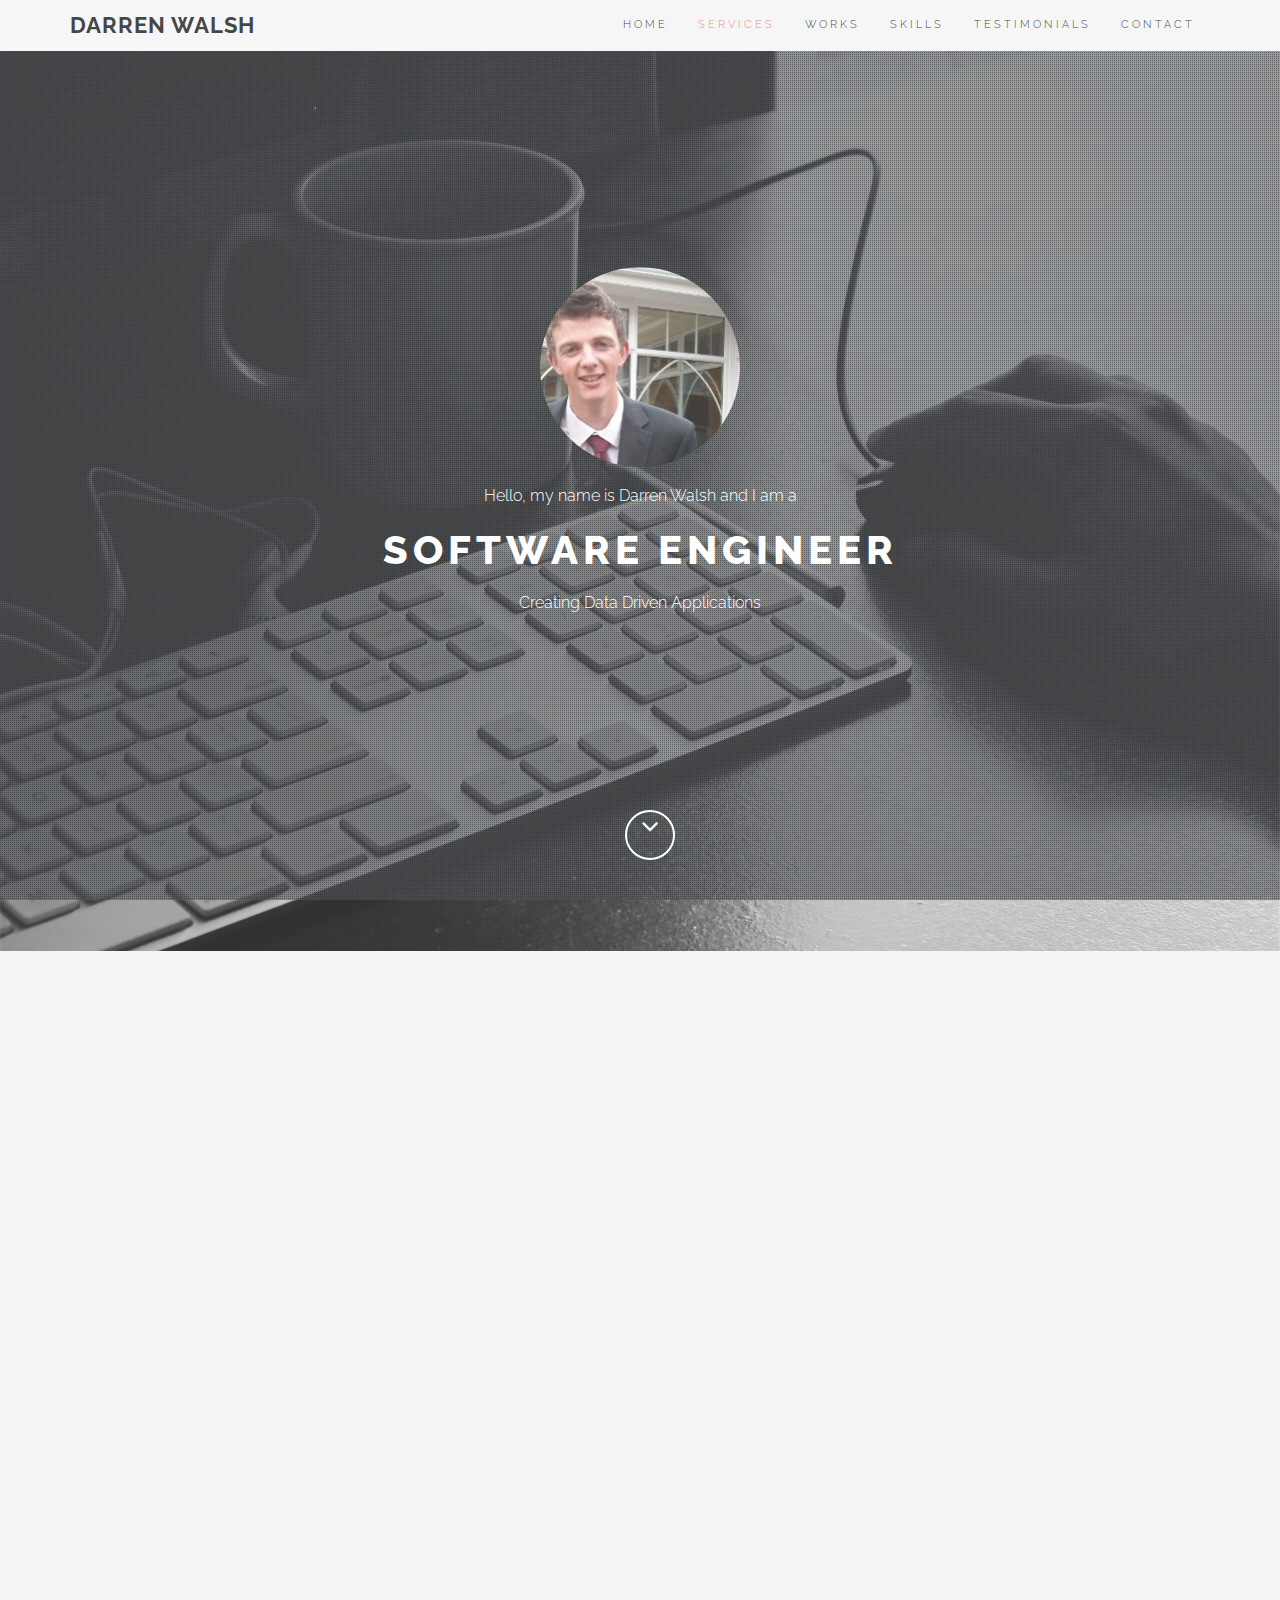
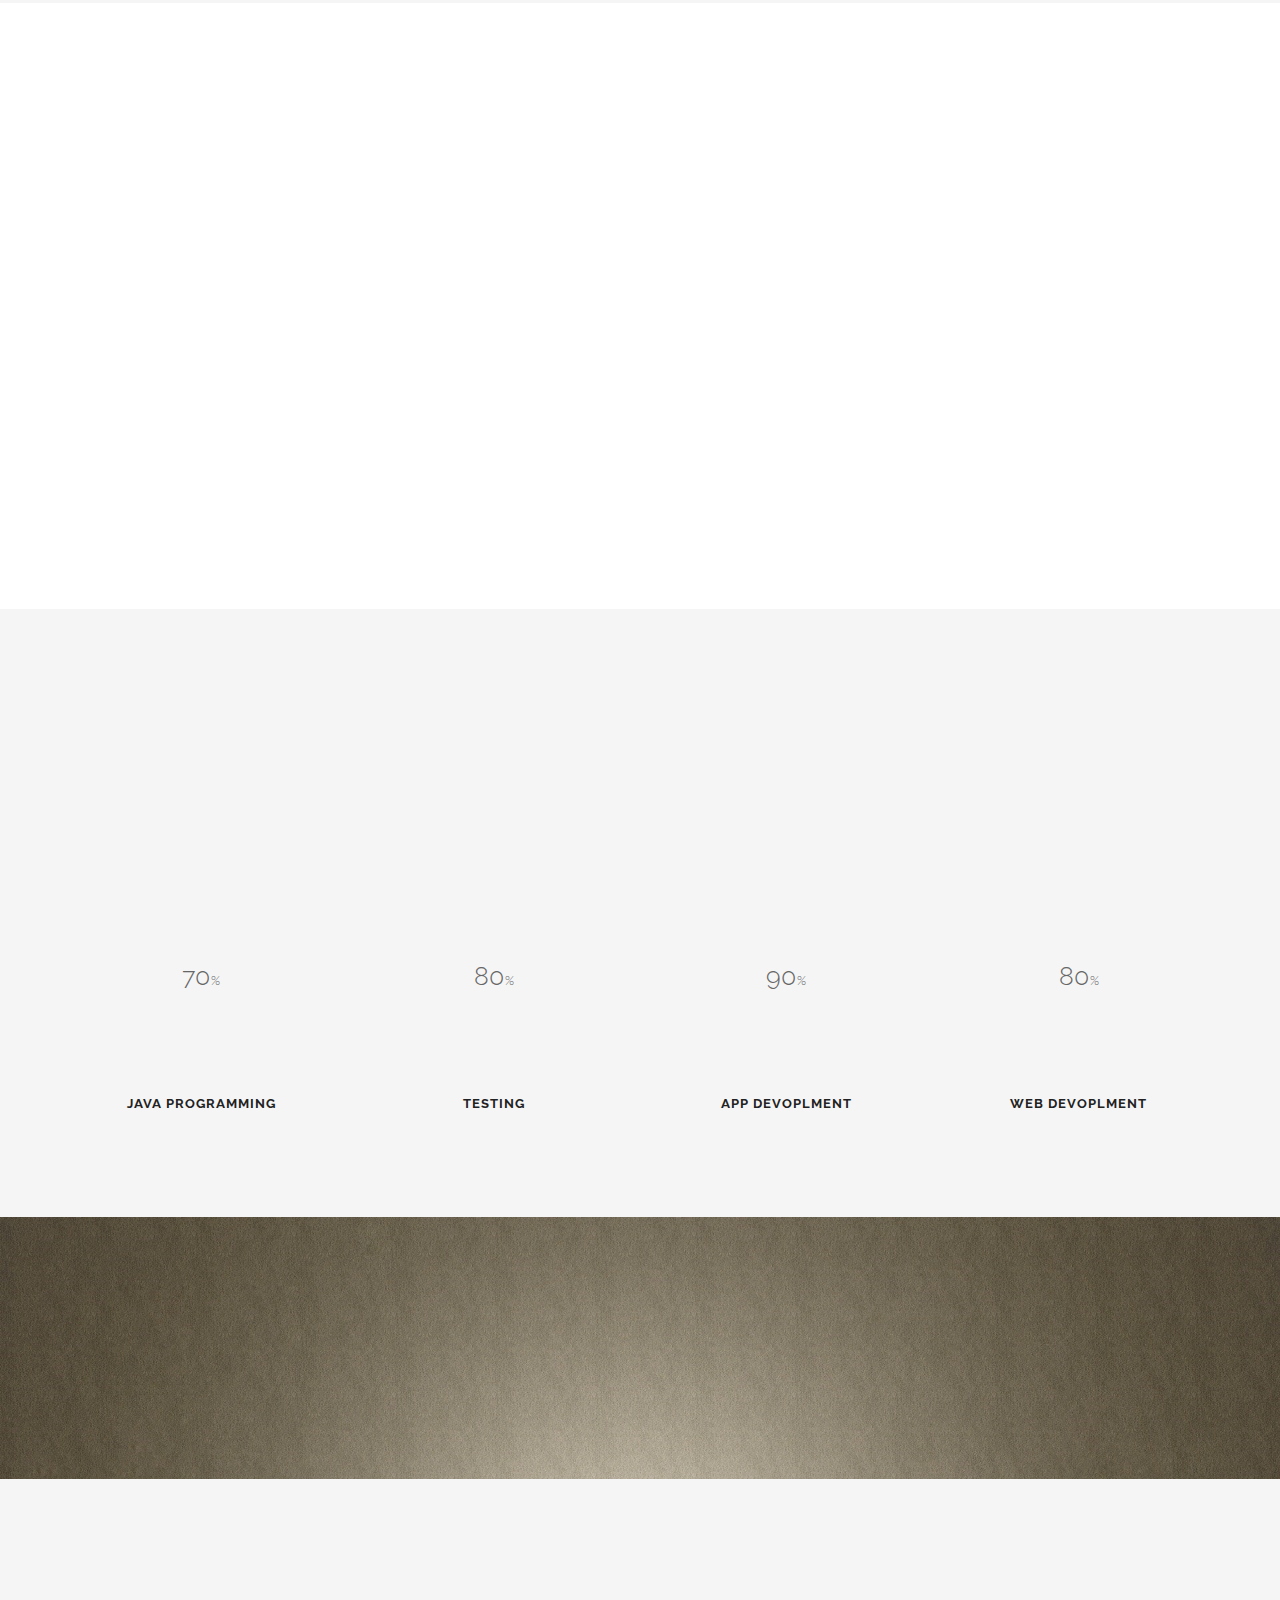
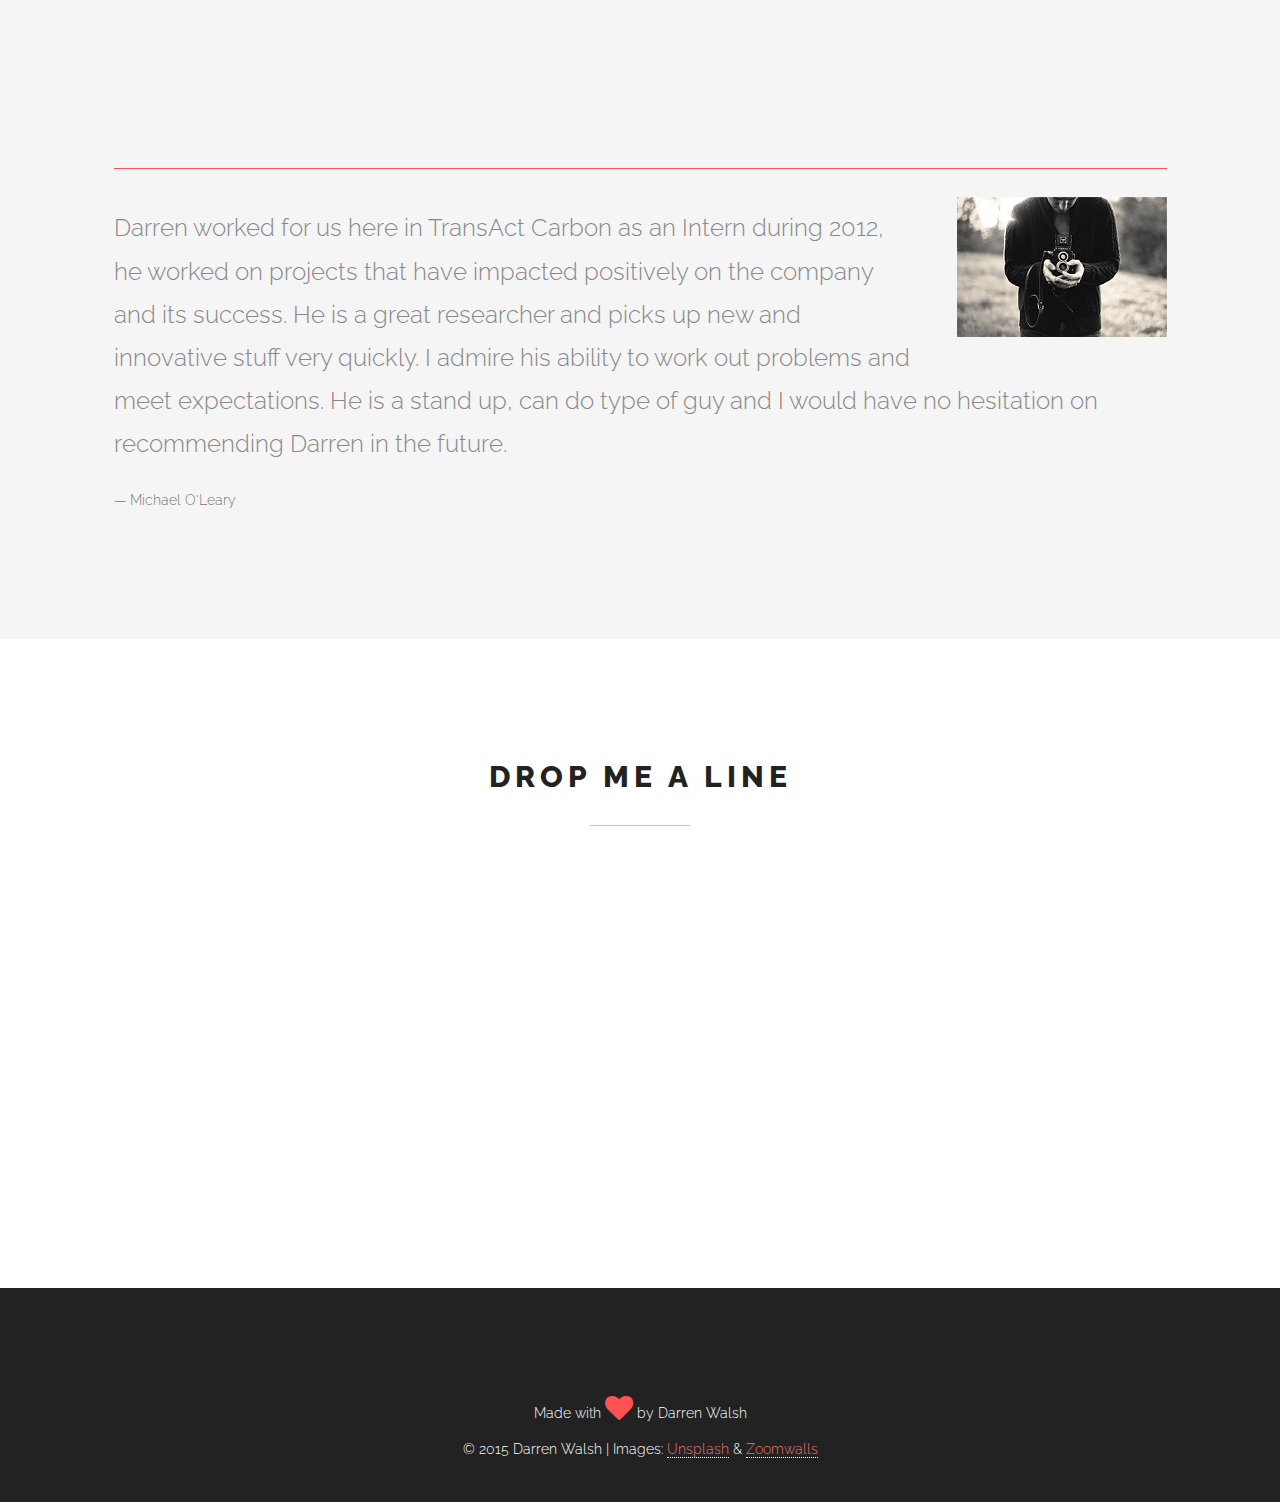
==== commit 318abc22: "Revert to My website" ====
--- a/index.html
+++ b/index.html
@@ -1,77 +1,521 @@
-
 <!DOCTYPE html>
-<html>
-    <head>
-        <title>Oil Guard</title>
-        <meta http-equiv="content-type" content="application/xhtml+xml"/>
-        <meta http-equiv="X-UA-Compatible" content="IE=edge"/>
-        <meta name="apple-mobile-web-app-capable" content="yes">
-        <meta name="apple-mobile-web-app-status-bar-style" content="black">
-        <link rel="apple-touch-icon" sizes="152x152" href="apple-touch-icon-152x152.png?v2.5">
-        <link rel="apple-touch-icon" sizes="120x120" href="apple-touch-icon-120x120.png?v2.5">
-        <link rel="apple-touch-icon" sizes="76x76" href="apple-touch-icon-76x76.png?v2.5">
-        <meta name="viewport" content="initial-scale=1.0, user-scalable=no">
-        <meta name="viewport" content="width=1130">
-        <link rel="icon" type="image/png" href="favicon.png">
-        <link href="css/infinative.css?v2.5" rel="stylesheet">
-        <link href="css/boxes.css?v2.5" rel="stylesheet"/>
-        <link href="css/newera.css?v2.5" rel="stylesheet">
-        <link href="css/dashboard.css?v2.5" rel="stylesheet">
-        <link href="css/icons.css?v2.5" rel="stylesheet">
-        <link href="css/leaflet.css?v2.5" rel="stylesheet"/>
-        <link href="css/error-page.css" rel="stylesheet"/>
-    </head>
-    <body class="infinative oilguard">
-        <div id="wrap">
-            <div id="page-index" class="page">
-                <div class="grid">
-                    <div class="row" id="dashboard">
-                        <div class="sh8 sv0p6" id="title">
+<html lang="en">
+<head>
+	<meta charset="UTF-8">
+	<meta name="viewport" content="width=device-width, initial-scale=1.0">
+	<meta name="description" content="">
+	<meta name="author" content="">
+
+	<title>Darren Walsh Portfolio</title>
+
+	<!-- CSS -->
+	<link href="assets/bootstrap/css/bootstrap.min.css" rel="stylesheet" media="screen">
+	<link href="assets/css/font-awesome.min.css" rel="stylesheet" media="screen">
+	<link href="assets/css/simple-line-icons.css" rel="stylesheet" media="screen">
+	<link href="assets/css/animate.css" rel="stylesheet">
+    
+	<!-- Custom styles CSS -->
+	<link href="assets/css/style.css" rel="stylesheet" media="screen">
+    
+    <script src="assets/js/modernizr.custom.js"></script>
+       
+</head>
+<body>
+
+	<!-- Preloader -->
+
+	<div id="preloader">
+		<div id="status"></div>
+	</div>
+
+	<!-- Navigation start -->
+	<header class="header">
+
+		<nav class="navbar navbar-custom" role="navigation">
+
+			<div class="container">
+
+				<div class="navbar-header">
+					<button type="button" class="navbar-toggle" data-toggle="collapse" data-target="#custom-collapse">
+						<span class="sr-only">Toggle navigation</span>
+						<span class="icon-bar"></span>
+						<span class="icon-bar"></span>
+						<span class="icon-bar"></span>
+					</button>
+					<a class="navbar-brand" href="index.html">Darren Walsh</a>
+				</div>
+
+				<div class="collapse navbar-collapse" id="custom-collapse">
+					<ul class="nav navbar-nav navbar-right">
+						<li><a href="#home">Home</a></li>
+						<li><a href="#services">Services</a></li>
+                        <li><a href="#portfolio">Works</a></li>
+                        <li><a href="#skills">Skills</a></li>
+						<li><a href="#testimonials">Testimonials</a></li>
+						<li><a href="#contact">Contact</a></li>
+					</ul>
+				</div>
+
+			</div><!-- .container -->
+
+		</nav>
+
+	</header>
+	<!-- Navigation end -->
+	<!-- Home start -->
+
+	<section id="home" class="pfblock-image screen-height">
+        <div class="home-overlay"></div>
+		<div class="intro">
+		<img class="img-circle" src="assets/images/profile.jpg" width="200" height="200">
+			<div class="start">Hello, my name is Darren Walsh and I am a</div>
+			<h1>Software Engineer</h1>
+			<div class="start">Creating Data Driven Applications</div>
+		</div>
+
+        <a href="#services">
+		<div class="scroll-down">
+            <span>
+                <i class="fa fa-angle-down fa-2x"></i>
+            </span>
+		</div>
+        </a>
+
+	</section>
+
+	<!-- Home end -->
+
+
+    <!-- Services start -->
+
+	<section id="services" class="pfblock pfblock-gray">
+		<div class="container">
+			<div class="row">
+
+				<div class="col-sm-6 col-sm-offset-3">
+
+					<div class="pfblock-header wow fadeInUp">
+						<h2 class="pfblock-title">This is what I do</h2>
+						<div class="pfblock-line"></div>
+					</div>
+
+				</div>
+
+			</div>
+
+			<div class="row">
+
+				<div class="col-sm-3">
+
+					<div class="iconbox wow slideInLeft">
+						<div class="iconbox-icon">
+							<span <i class="fa fa-desktop"></i></i></span>
+						</div>
+						<div class="iconbox-text">
+							<h3 class="iconbox-title">Java Programing</h3>
+							<div class="iconbox-desc">
+								Developed Object Oriented robust programms that manage and contol devices for DeviceSmart   
+							</div>
+						</div>
+					</div>
+
+				</div>
+
+				<div class="col-sm-3">
+
+					<div class="iconbox wow slideInLeft">
+						<div class="iconbox-icon">
+							<span <i class="fa fa-wrench"></i></span>
+						</div>
+						<div class="iconbox-text">
+							<h3 class="iconbox-title">Testing</h3>
+							<div class="iconbox-desc">
+								Lead tester on the web interface frontend/backend side of DeviceSmart platform 
+							</div>
+						</div>
+					</div>
+
+				</div>
+
+				<div class="col-sm-3">
+
+					<div class="iconbox wow slideInRight">
+						<div class="iconbox-icon">
+							<span <i class="fa fa-android"></i></span>
+						</div>
+						<div class="iconbox-text">
+							<h3 class="iconbox-title">App Devoplement</h3>
+							<div class="iconbox-desc">
+								Experiance in Android app Devolpment with app's created on placement and final year project 
+							</div>
+						</div>
+					</div>
+
+				</div>
+
+				<div class="col-sm-3">
+
+					<div class="iconbox wow slideInRight">
+						<div class="iconbox-icon">
+							<span <i class="fa fa-code"></i></span>
+						</div>
+						<div class="iconbox-text">
+							<h3 class="iconbox-title">Web Technologies</h3>
+							<div class="iconbox-desc">
+								Created Wordpress sites for clients. Obtaining certification in web technologies such as ASP.net   
+							</div>
+						</div>
+					</div>
+
+				</div>
+
+			</div><!-- .row -->
+		</div><!-- .container -->
+	</section>
+
+	<!-- Services end -->
+    
+	<!-- Portfolio start -->
+
+	<section id="portfolio" class="pfblock">
+		<div class="container">
+			<div class="row">
+
+				<div class="col-sm-6 col-sm-offset-3">
+
+					<div class="pfblock-header wow fadeInUp">
+						<h2 class="pfblock-title">My works</h2>
+						<div class="pfblock-line"></div>
+					</div>
+
+				</div>
+
+			</div><!-- .row -->
+            
+            
+            <div class="row">
+                
+                <div class="col-xs-12 col-sm-4 col-md-4">
+                    
+                    <div class="grid wow zoomIn">
+                        <figure class="effect-bubba">
+                            <img src="assets/images/keyboard.jpg" alt="img01"/>
+                            <figcaption>
+                                <h2>DeviceSmart <span>Platform</span></h2>
+                                <p>DeviceSmart Monitoring and Control Platform</p>
+                            </figcaption>			
+                        </figure>
+                    </div>
+                    
+                </div>
+
+                <div class="col-xs-12 col-sm-4 col-md-4">
+            
+                    <div class="grid wow zoomIn">
+                        <figure class="effect-bubba">
+                            <img src="assets/images/keyboard-computer.jpg" alt="img01"/>
+                            <figcaption>
+                                <h2><span>Carbon Calculator</span></h2>
+                                <p>Carbon calculator with a twist. I devolped for TransAct Carbon</p>
+                            </figcaption>			
+                        </figure>
+                    </div>
+                    
+                </div>
+                
+                <div class="col-xs-12 col-sm-4 col-md-4">
+            
+                    <div class="grid wow zoomIn">
+                        <figure class="effect-bubba">
+                            <img src="assets/images/phone.jpg" alt="img01"/>
+                            <figcaption>
+                                <h2>Claremorris GC <span>Smart App</span></h2>
+                                <p>Context aware Android app. College final year software project</p>
+                            </figcaption>			
+                        </figure>
+                    </div>
+                    
+                </div>
+                
+                <!-- <div class="col-xs-12 col-sm-4 col-md-4">
+            
+                    <div class="grid wow zoomIn">
+                        <figure class="effect-bubba">
+                            <img src="assets/images/item-4.jpg" alt="img01"/>
+                            <figcaption>
+                                <h2>Bang <span>Bang</span></h2>
+                                <p>Lily likes to play with crayons and pencils</p>
+                            </figcaption>			
+                        </figure>
+                    </div>
+                    
+                </div>
+                
+                <div class="col-xs-12 col-sm-4 col-md-4">
+            
+                    <div class="grid wow zoomIn">
+                        <figure class="effect-bubba">
+                            <img src="assets/images/item-5.jpg" alt="img01"/>
+                            <figcaption>
+                                <h2>Crypton <span>Dude</span></h2>
+                                <p>Lily likes to play with crayons and pencils</p>
+                            </figcaption>			
+                        </figure>
+                    </div>
+                    
+                </div>
+                
+                <div class="col-xs-12 col-sm-4 col-md-4">
+            
+                    <div class="grid wow zoomIn">
+                        <figure class="effect-bubba">
+                            <img src="assets/images/item-6.jpg" alt="img01"/>
+                            <figcaption>
+                                <h2>Don't <span>Poke</span></h2>
+                                <p>Lily likes to play with crayons and pencils</p>
+                            </figcaption>			
+                        </figure>
+                    </div>
+                    
+                </div>
+                
+            </div> -->
+
+
+		</div><!-- .contaier -->
+
+	</section>
+
+	<!-- Portfolio end -->
+    
+    <!-- Skills start -->
+    
+    <section class="pfblock pfblock-gray" id="skills">
+		
+			<div class="container">
+			
+				<div class="row skills">
+					
+					<div class="row">
+
+                        <div class="col-sm-6 col-sm-offset-3">
+
+                            <div class="pfblock-header wow fadeInUp">
+                                <h2 class="pfblock-title">My Skills</h2>
+                                <div class="pfblock-line"></div>
+                            </div>
+
                         </div>
-                    </div>
-                </div>
-                <div class="row" id="dynamo">
-                    <div class="tile login grayLight sh10p6 sv6p4 jump8">
-                        <!--                        Message Body-->
-                        <div>
-                            <h1 class="errMessageHeadder" style="float:left;">
-                                Sorry You have been Blocked
-                            </h1>
-
-                            <img src="css/images/error_icon2.png" style="float:right; margin-top:20px;margin-right:20px;" alt="powered by Device-Smart.com" width="100" height="100" />
-                            <div style="clear:both"></div>
-                        </div>
-                        <h2 class="errMessageTitle">
-                            Why have I been blocked?
-                        </h2>
-
-                        <p class="errMessageParagraph">
-                            This website is using a security service to protect itself from online attacks. the action you just performed triggered the security solution. 
-                            There are several actions that could trigger this block including submitting a certain word or phrase, a SQL command or malformed data.
-                        </p>
-
-                        <h2 class="errMessageTitle">
-                            What can I do to resolve this?
-                        </h2>
-
-                        <p class="errMessageParagraph">
-                            You can email the site owner to let them know you were blocked. 
-                            Please include what you were doing when this page came up and the RayID found at the bottom of this page - or a screenshot!<br><br>
-                            <span class="errMessageParagraphEmailSpan">eMail: support&#64;device-smart.com</span>
-                        </p>
-                        <div class="brand">
-                            <div class="errMessagePoweredBy">
-                                <img src="css/images/powered_by.png" alt="powered by Device-Smart.com" width="200" height="80" />
-                            </div>
-                            <!--<span class="name">Login</span>-->
-                        </div>
-                    </div>
-                </div>
-                <div style="clear:both;"></div>
-            </div>
-            <div id="foot">
-                <div id="foot-inner"></div>
-            </div>
-        </div> 
-    </body>
-</html>
+
+                    </div><!-- .row -->
+					
+					<div class="col-sm-6 col-md-3 text-center">
+						<span data-percent="70" class="chart easyPieChart" style="width: 140px; height: 140px; line-height: 140px;">
+                            <span class="percent">70</span>
+                        </span>
+						<h3 class="text-center">Java Programming</h3>
+					</div>
+					<div class="col-sm-6 col-md-3 text-center">
+						<span data-percent="80" class="chart easyPieChart" style="width: 140px; height: 140px; line-height: 140px;">
+                            <span class="percent">80</span>
+                        </span>
+						<h3 class="text-center">Testing</h3>
+					</div>
+					<div class="col-sm-6 col-md-3 text-center">
+						<span data-percent="90" class="chart easyPieChart" style="width: 140px; height: 140px; line-height: 140px;">
+                            <span class="percent">90</span>
+                        </span>
+						<h3 class="text-center">App Devoplment</h3>
+					</div>
+					<div class="col-sm-6 col-md-3 text-center">
+						<span data-percent="80" class="chart easyPieChart" style="width: 140px; height: 140px; line-height: 140px;">
+                            <span class="percent">80</span>
+                        </span>
+						<h3 class="text-center">Web Devoplment</h3>
+					</div>
+					
+				</div><!--End row -->
+			
+			</div>
+		
+    </section>
+    
+    <!-- Skills end -->
+
+	<!-- CallToAction start -->
+
+	<section class="calltoaction">
+		<div class="container">
+
+			<div class="row">
+
+				<div class="col-md-12 col-lg-12">
+					<h2 class="wow slideInRight" data-wow-delay=".1s">ARE YOU READY TO START?</h2>
+					<div class="calltoaction-decription wow slideInRight" data-wow-delay=".2s">
+						I'm available for freelance Web or App projects.
+					</div>
+				</div>
+
+				<div class="col-md-12 col-lg-12 calltoaction-btn wow slideInRight" data-wow-delay=".3s">
+					<a href="#contact" class="btn btn-lg">Hire Me</a>
+				</div>
+
+			</div><!-- .row -->
+		</div><!-- .container -->
+	</section>
+
+	<!-- CallToAction end -->
+
+	<!-- Testimonials start -->
+
+	<section id="testimonials" class="pfblock pfblock-gray">
+
+		<div class="container">
+            
+            <div class="row">
+
+				<div class="col-sm-6 col-sm-offset-3">
+
+					<div class="pfblock-header wow fadeInUp">
+						<h2 class="pfblock-title">What my clients say</h2>
+						<div class="pfblock-line"></div>
+					</div>
+
+				</div>
+
+			</div><!-- .row -->
+
+            <div class="row">
+
+			<div id="cbp-qtrotator" class="cbp-qtrotator">
+                <div class="cbp-qtcontent">
+                    <img src="assets/images/client-1.jpg" alt="client-1" />
+                    <blockquote>
+                      <p>Darren worked for us here in TransAct Carbon as an Intern during 2012, he worked on projects that have impacted positively on the company and its success. He is a great researcher and picks up new and innovative stuff very quickly. I admire his ability to work out problems and meet expectations. He is a stand up, can do type of guy and I would have no hesitation on recommending Darren in the future.</p>
+                      <footer>Michael O'Leary</footer>
+                    </blockquote>
+                </div>
+                <!-- <div class="cbp-qtcontent">
+                    <img src="assets/images/client-2.jpg" alt="client-2" />
+                    <blockquote>
+                      <p>I'm really happy with the results. Get 100% satisfaction is difficult but Alex got it without problems.</p>
+                      <footer>Jane Doe</footer>
+                    </blockquote>
+                </div> -->
+
+            </div>		
+
+            </div><!-- .row -->
+
+					
+		</div><!-- .row -->
+	</section>
+
+	<!-- Testimonial end -->
+
+
+	<!-- Contact start -->
+
+	<section id="contact" class="pfblock">
+		<div class="container">
+			<div class="row">
+
+				<div class="col-sm-6 col-sm-offset-3">
+
+					<div class="pfblock-header">
+						<h2 class="pfblock-title">Drop me a line</h2>
+						<div class="pfblock-line"></div>
+					</div>
+
+				</div>
+
+			</div><!-- .row -->
+
+			<div class="row">
+
+				<div class="col-sm-6 col-sm-offset-3">
+
+					<form id="contact-form" role="form">
+						<div class="ajax-hidden">
+							<div class="form-group wow fadeInUp">
+								<label class="sr-only" for="c_name">Name</label>
+								<input type="text" id="c_name" class="form-control" name="c_name" placeholder="Name">
+							</div>
+
+							<div class="form-group wow fadeInUp" data-wow-delay=".1s">
+								<label class="sr-only" for="c_email">Email</label>
+								<input type="email" id="c_email" class="form-control" name="c_email" placeholder="E-mail">
+							</div>
+
+							<div class="form-group wow fadeInUp" data-wow-delay=".2s">
+								<textarea class="form-control" id="c_message" name="c_message" rows="7" placeholder="Message"></textarea>
+							</div>
+
+							<button type="submit" class="btn btn-lg btn-block wow fadeInUp" data-wow-delay=".3s">Send Message</button>
+						</div>
+						<div class="ajax-response"></div>
+					</form>
+
+				</div>
+
+			</div><!-- .row -->
+		</div><!-- .container -->
+	</section>
+
+	<!-- Contact end -->
+
+	<!-- Footer start -->
+
+	<footer id="footer">
+		<div class="container">
+			<div class="row">
+
+				<div class="col-sm-12">
+
+					<ul class="social-links">
+						<li><a href="index.html#" class="wow fadeInUp"><i class="fa fa-facebook"></i></a></li>
+						<li><a href="index.html#" class="wow fadeInUp" data-wow-delay=".1s"><i class="fa fa-twitter"></i></a></li>
+						<li><a href="index.html#" class="wow fadeInUp" data-wow-delay=".2s"><i class="fa fa-google-plus"></i></a></li>
+						<li><a href="index.html#" class="wow fadeInUp" data-wow-delay=".4s"><i class="fa fa-pinterest"></i></a></li>
+						<li><a href="index.html#" class="wow fadeInUp" data-wow-delay=".5s"><i class="fa fa-envelope"></i></a></li>
+					</ul>
+
+					<p class="heart">
+                        Made with <span class="fa fa-heart fa-2x animated pulse"></span> by Darren Walsh
+                    </p>
+                    <p class="copyright">
+                        © 2015 Darren Walsh | Images: <a href="https://unsplash.com/">Unsplash</a> & <a href="http://zoomwalls.com/">Zoomwalls</a>
+					</p>
+
+				</div>
+
+			</div><!-- .row -->
+		</div><!-- .container -->
+	</footer>
+
+	<!-- Footer end -->
+
+	<!-- Scroll to top -->
+
+	<div class="scroll-up">
+		<a href="#home"><i class="fa fa-angle-up"></i></a>
+	</div>
+    
+    <!-- Scroll to top end-->
+
+	<!-- Javascript files -->
+
+	<script src="assets/js/jquery-1.11.1.min.js"></script>
+	<script src="assets/bootstrap/js/bootstrap.min.js"></script>
+	<script src="assets/js/jquery.parallax-1.1.3.js"></script>
+	<script src="assets/js/imagesloaded.pkgd.js"></script>
+	<script src="assets/js/jquery.sticky.js"></script>
+	<script src="assets/js/smoothscroll.js"></script>
+	<script src="assets/js/wow.min.js"></script>
+    <script src="assets/js/jquery.easypiechart.js"></script>
+    <script src="assets/js/waypoints.min.js"></script>
+    <script src="assets/js/jquery.cbpQTRotator.js"></script>
+	<script src="assets/js/custom.js"></script>
+
+</body>
+</html>--- a/assets/css/simple-line-icons.css
+++ b/assets/css/simple-line-icons.css
@@ -0,0 +1,526 @@
+@font-face {
+	font-family: 'Simple-Line-Icons';
+	src:url('../fonts/Simple-Line-Icons.eot');
+	src:url('../fonts/Simple-Line-Icons.eot?#iefix') format('embedded-opentype'),
+		url('../fonts/Simple-Line-Icons.woff') format('woff'),
+		url('../fonts/Simple-Line-Icons.ttf') format('truetype'),
+		url('../fonts/Simple-Line-Icons.svg#Simple-Line-Icons') format('svg');
+	font-weight: normal;
+	font-style: normal;
+}
+
+/* Use the following CSS code if you want to use data attributes for inserting your icons */
+[data-icon]:before {
+	font-family: 'Simple-Line-Icons';
+	content: attr(data-icon);
+	speak: none;
+	font-weight: normal;
+	font-variant: normal;
+	text-transform: none;
+	line-height: 1;
+	-webkit-font-smoothing: antialiased;
+	-moz-osx-font-smoothing: grayscale;
+}
+
+/* Use the following CSS code if you want to have a class per icon */
+/*
+Instead of a list of all class selectors,
+you can use the generic selector below, but it's slower:
+[class*="icon-"] {
+*/
+.icon-user-female, .icon-user-follow, .icon-user-following, .icon-user-unfollow, .icon-trophy, .icon-screen-smartphone, .icon-screen-desktop, .icon-plane, .icon-notebook, .icon-moustache, .icon-mouse, .icon-magnet, .icon-energy, .icon-emoticon-smile, .icon-disc, .icon-cursor-move, .icon-crop, .icon-credit-card, .icon-chemistry, .icon-user, .icon-speedometer, .icon-social-youtube, .icon-social-twitter, .icon-social-tumblr, .icon-social-facebook, .icon-social-dropbox, .icon-social-dribbble, .icon-shield, .icon-screen-tablet, .icon-magic-wand, .icon-hourglass, .icon-graduation, .icon-ghost, .icon-game-controller, .icon-fire, .icon-eyeglasses, .icon-envelope-open, .icon-envelope-letter, .icon-bell, .icon-badge, .icon-anchor, .icon-wallet, .icon-vector, .icon-speech, .icon-puzzle, .icon-printer, .icon-present, .icon-playlist, .icon-pin, .icon-picture, .icon-map, .icon-layers, .icon-handbag, .icon-globe-alt, .icon-globe, .icon-frame, .icon-folder-alt, .icon-film, .icon-feed, .icon-earphones-alt, .icon-earphones, .icon-drop, .icon-drawer, .icon-docs, .icon-directions, .icon-direction, .icon-diamond, .icon-cup, .icon-compass, .icon-call-out, .icon-call-in, .icon-call-end, .icon-calculator, .icon-bubbles, .icon-briefcase, .icon-book-open, .icon-basket-loaded, .icon-basket, .icon-bag, .icon-action-undo, .icon-action-redo, .icon-wrench, .icon-umbrella, .icon-trash, .icon-tag, .icon-support, .icon-size-fullscreen, .icon-size-actual, .icon-shuffle, .icon-share-alt, .icon-share, .icon-rocket, .icon-question, .icon-pie-chart, .icon-pencil, .icon-note, .icon-music-tone-alt, .icon-music-tone, .icon-microphone, .icon-loop, .icon-logout, .icon-login, .icon-list, .icon-like, .icon-home, .icon-grid, .icon-graph, .icon-equalizer, .icon-dislike, .icon-cursor, .icon-control-start, .icon-control-rewind, .icon-control-play, .icon-control-pause, .icon-control-forward, .icon-control-end, .icon-calendar, .icon-bulb, .icon-bar-chart, .icon-arrow-up, .icon-arrow-right, .icon-arrow-left, .icon-arrow-down, .icon-ban, .icon-bubble, .icon-camcorder, .icon-camera, .icon-check, .icon-clock, .icon-close, .icon-cloud-download, .icon-cloud-upload, .icon-doc, .icon-envelope, .icon-eye, .icon-flag, .icon-folder, .icon-heart, .icon-info, .icon-key, .icon-link, .icon-lock, .icon-lock-open, .icon-magnifier, .icon-magnifier-add, .icon-magnifier-remove, .icon-paper-clip, .icon-paper-plane, .icon-plus, .icon-pointer, .icon-power, .icon-refresh, .icon-reload, .icon-settings, .icon-star, .icon-symbol-female, .icon-symbol-male, .icon-target, .icon-volume-1, .icon-volume-2, .icon-volume-off, .icon-users {
+	font-family: 'Simple-Line-Icons';
+	speak: none;
+	font-style: normal;
+	font-weight: normal;
+	font-variant: normal;
+	text-transform: none;
+	line-height: 1;
+	-webkit-font-smoothing: antialiased;
+}
+.icon-user-female:before {
+	content: "\e000";
+}
+.icon-user-follow:before {
+	content: "\e002";
+}
+.icon-user-following:before {
+	content: "\e003";
+}
+.icon-user-unfollow:before {
+	content: "\e004";
+}
+.icon-trophy:before {
+	content: "\e006";
+}
+.icon-screen-smartphone:before {
+	content: "\e010";
+}
+.icon-screen-desktop:before {
+	content: "\e011";
+}
+.icon-plane:before {
+	content: "\e012";
+}
+.icon-notebook:before {
+	content: "\e013";
+}
+.icon-moustache:before {
+	content: "\e014";
+}
+.icon-mouse:before {
+	content: "\e015";
+}
+.icon-magnet:before {
+	content: "\e016";
+}
+.icon-energy:before {
+	content: "\e020";
+}
+.icon-emoticon-smile:before {
+	content: "\e021";
+}
+.icon-disc:before {
+	content: "\e022";
+}
+.icon-cursor-move:before {
+	content: "\e023";
+}
+.icon-crop:before {
+	content: "\e024";
+}
+.icon-credit-card:before {
+	content: "\e025";
+}
+.icon-chemistry:before {
+	content: "\e026";
+}
+.icon-user:before {
+	content: "\e005";
+}
+.icon-speedometer:before {
+	content: "\e007";
+}
+.icon-social-youtube:before {
+	content: "\e008";
+}
+.icon-social-twitter:before {
+	content: "\e009";
+}
+.icon-social-tumblr:before {
+	content: "\e00a";
+}
+.icon-social-facebook:before {
+	content: "\e00b";
+}
+.icon-social-dropbox:before {
+	content: "\e00c";
+}
+.icon-social-dribbble:before {
+	content: "\e00d";
+}
+.icon-shield:before {
+	content: "\e00e";
+}
+.icon-screen-tablet:before {
+	content: "\e00f";
+}
+.icon-magic-wand:before {
+	content: "\e017";
+}
+.icon-hourglass:before {
+	content: "\e018";
+}
+.icon-graduation:before {
+	content: "\e019";
+}
+.icon-ghost:before {
+	content: "\e01a";
+}
+.icon-game-controller:before {
+	content: "\e01b";
+}
+.icon-fire:before {
+	content: "\e01c";
+}
+.icon-eyeglasses:before {
+	content: "\e01d";
+}
+.icon-envelope-open:before {
+	content: "\e01e";
+}
+.icon-envelope-letter:before {
+	content: "\e01f";
+}
+.icon-bell:before {
+	content: "\e027";
+}
+.icon-badge:before {
+	content: "\e028";
+}
+.icon-anchor:before {
+	content: "\e029";
+}
+.icon-wallet:before {
+	content: "\e02a";
+}
+.icon-vector:before {
+	content: "\e02b";
+}
+.icon-speech:before {
+	content: "\e02c";
+}
+.icon-puzzle:before {
+	content: "\e02d";
+}
+.icon-printer:before {
+	content: "\e02e";
+}
+.icon-present:before {
+	content: "\e02f";
+}
+.icon-playlist:before {
+	content: "\e030";
+}
+.icon-pin:before {
+	content: "\e031";
+}
+.icon-picture:before {
+	content: "\e032";
+}
+.icon-map:before {
+	content: "\e033";
+}
+.icon-layers:before {
+	content: "\e034";
+}
+.icon-handbag:before {
+	content: "\e035";
+}
+.icon-globe-alt:before {
+	content: "\e036";
+}
+.icon-globe:before {
+	content: "\e037";
+}
+.icon-frame:before {
+	content: "\e038";
+}
+.icon-folder-alt:before {
+	content: "\e039";
+}
+.icon-film:before {
+	content: "\e03a";
+}
+.icon-feed:before {
+	content: "\e03b";
+}
+.icon-earphones-alt:before {
+	content: "\e03c";
+}
+.icon-earphones:before {
+	content: "\e03d";
+}
+.icon-drop:before {
+	content: "\e03e";
+}
+.icon-drawer:before {
+	content: "\e03f";
+}
+.icon-docs:before {
+	content: "\e040";
+}
+.icon-directions:before {
+	content: "\e041";
+}
+.icon-direction:before {
+	content: "\e042";
+}
+.icon-diamond:before {
+	content: "\e043";
+}
+.icon-cup:before {
+	content: "\e044";
+}
+.icon-compass:before {
+	content: "\e045";
+}
+.icon-call-out:before {
+	content: "\e046";
+}
+.icon-call-in:before {
+	content: "\e047";
+}
+.icon-call-end:before {
+	content: "\e048";
+}
+.icon-calculator:before {
+	content: "\e049";
+}
+.icon-bubbles:before {
+	content: "\e04a";
+}
+.icon-briefcase:before {
+	content: "\e04b";
+}
+.icon-book-open:before {
+	content: "\e04c";
+}
+.icon-basket-loaded:before {
+	content: "\e04d";
+}
+.icon-basket:before {
+	content: "\e04e";
+}
+.icon-bag:before {
+	content: "\e04f";
+}
+.icon-action-undo:before {
+	content: "\e050";
+}
+.icon-action-redo:before {
+	content: "\e051";
+}
+.icon-wrench:before {
+	content: "\e052";
+}
+.icon-umbrella:before {
+	content: "\e053";
+}
+.icon-trash:before {
+	content: "\e054";
+}
+.icon-tag:before {
+	content: "\e055";
+}
+.icon-support:before {
+	content: "\e056";
+}
+.icon-size-fullscreen:before {
+	content: "\e057";
+}
+.icon-size-actual:before {
+	content: "\e058";
+}
+.icon-shuffle:before {
+	content: "\e059";
+}
+.icon-share-alt:before {
+	content: "\e05a";
+}
+.icon-share:before {
+	content: "\e05b";
+}
+.icon-rocket:before {
+	content: "\e05c";
+}
+.icon-question:before {
+	content: "\e05d";
+}
+.icon-pie-chart:before {
+	content: "\e05e";
+}
+.icon-pencil:before {
+	content: "\e05f";
+}
+.icon-note:before {
+	content: "\e060";
+}
+.icon-music-tone-alt:before {
+	content: "\e061";
+}
+.icon-music-tone:before {
+	content: "\e062";
+}
+.icon-microphone:before {
+	content: "\e063";
+}
+.icon-loop:before {
+	content: "\e064";
+}
+.icon-logout:before {
+	content: "\e065";
+}
+.icon-login:before {
+	content: "\e066";
+}
+.icon-list:before {
+	content: "\e067";
+}
+.icon-like:before {
+	content: "\e068";
+}
+.icon-home:before {
+	content: "\e069";
+}
+.icon-grid:before {
+	content: "\e06a";
+}
+.icon-graph:before {
+	content: "\e06b";
+}
+.icon-equalizer:before {
+	content: "\e06c";
+}
+.icon-dislike:before {
+	content: "\e06d";
+}
+.icon-cursor:before {
+	content: "\e06e";
+}
+.icon-control-start:before {
+	content: "\e06f";
+}
+.icon-control-rewind:before {
+	content: "\e070";
+}
+.icon-control-play:before {
+	content: "\e071";
+}
+.icon-control-pause:before {
+	content: "\e072";
+}
+.icon-control-forward:before {
+	content: "\e073";
+}
+.icon-control-end:before {
+	content: "\e074";
+}
+.icon-calendar:before {
+	content: "\e075";
+}
+.icon-bulb:before {
+	content: "\e076";
+}
+.icon-bar-chart:before {
+	content: "\e077";
+}
+.icon-arrow-up:before {
+	content: "\e078";
+}
+.icon-arrow-right:before {
+	content: "\e079";
+}
+.icon-arrow-left:before {
+	content: "\e07a";
+}
+.icon-arrow-down:before {
+	content: "\e07b";
+}
+.icon-ban:before {
+	content: "\e07c";
+}
+.icon-bubble:before {
+	content: "\e07d";
+}
+.icon-camcorder:before {
+	content: "\e07e";
+}
+.icon-camera:before {
+	content: "\e07f";
+}
+.icon-check:before {
+	content: "\e080";
+}
+.icon-clock:before {
+	content: "\e081";
+}
+.icon-close:before {
+	content: "\e082";
+}
+.icon-cloud-download:before {
+	content: "\e083";
+}
+.icon-cloud-upload:before {
+	content: "\e084";
+}
+.icon-doc:before {
+	content: "\e085";
+}
+.icon-envelope:before {
+	content: "\e086";
+}
+.icon-eye:before {
+	content: "\e087";
+}
+.icon-flag:before {
+	content: "\e088";
+}
+.icon-folder:before {
+	content: "\e089";
+}
+.icon-heart:before {
+	content: "\e08a";
+}
+.icon-info:before {
+	content: "\e08b";
+}
+.icon-key:before {
+	content: "\e08c";
+}
+.icon-link:before {
+	content: "\e08d";
+}
+.icon-lock:before {
+	content: "\e08e";
+}
+.icon-lock-open:before {
+	content: "\e08f";
+}
+.icon-magnifier:before {
+	content: "\e090";
+}
+.icon-magnifier-add:before {
+	content: "\e091";
+}
+.icon-magnifier-remove:before {
+	content: "\e092";
+}
+.icon-paper-clip:before {
+	content: "\e093";
+}
+.icon-paper-plane:before {
+	content: "\e094";
+}
+.icon-plus:before {
+	content: "\e095";
+}
+.icon-pointer:before {
+	content: "\e096";
+}
+.icon-power:before {
+	content: "\e097";
+}
+.icon-refresh:before {
+	content: "\e098";
+}
+.icon-reload:before {
+	content: "\e099";
+}
+.icon-settings:before {
+	content: "\e09a";
+}
+.icon-star:before {
+	content: "\e09b";
+}
+.icon-symbol-female:before {
+	content: "\e09c";
+}
+.icon-symbol-male:before {
+	content: "\e09d";
+}
+.icon-target:before {
+	content: "\e09e";
+}
+.icon-volume-1:before {
+	content: "\e09f";
+}
+.icon-volume-2:before {
+	content: "\e0a0";
+}
+.icon-volume-off:before {
+	content: "\e0a1";
+}
+.icon-users:before {
+	content: "\e001";
+}--- a/assets/css/style.css
+++ b/assets/css/style.css
@@ -0,0 +1,972 @@
+@import url(http://fonts.googleapis.com/css?family=Raleway:400,300,500,700,800);
+@import url(http://fonts.googleapis.com/css?family=Lobster);
+
+/*!
+ * My Portfolio v1.0.0
+ * Homepage: http://scripteden.com
+ * Copyright 2015 Script Eden
+ * Licensed under MIT
+*/
+
+body {
+	font: 300 14px/1.8 'Raleway', sans-serif;
+	color: #666;
+	overflow-x: hidden;
+}
+
+img {
+	max-width: 100%;
+	height: auto;
+}
+
+a {
+	color: #E7746F;
+}
+
+a:hover {
+	text-decoration: none;
+	color: #999;
+}
+
+/* ---------------------------------------------- /*
+ * Transition elsements
+/* ---------------------------------------------- */
+
+
+.navbar a,
+.form-control {
+	-webkit-transition: all 0.4s ease-in-out 0s;
+	   -moz-transition: all 0.4s ease-in-out 0s;
+		-ms-transition: all 0.4s ease-in-out 0s;
+		 -o-transition: all 0.4s ease-in-out 0s;
+			transition: all 0.4s ease-in-out 0s;
+}
+
+a,
+.btn {
+	-webkit-transition: all 0.125s ease-in-out 0s;
+	   -moz-transition: all 0.125s ease-in-out 0s;
+		-ms-transition: all 0.125s ease-in-out 0s;
+		 -o-transition: all 0.125s ease-in-out 0s;
+			transition: all 0.125s ease-in-out 0s;
+}
+
+/* ---------------------------------------------- /*
+ * Reset box-shadow
+/* ---------------------------------------------- */
+
+.btn,
+.form-control,
+.form-control:hover,
+.form-control:focus,
+.navbar-custom .dropdown-menu {
+	-webkit-box-shadow: none;
+			box-shadow: none;
+}
+
+/* ---------------------------------------------- /*
+ * Typography
+/* ---------------------------------------------- */
+
+h1, h2, h3, h4, h5, h6 {
+	font: 700 40px/1.2 Raleway, sans-serif;
+	text-transform: uppercase;
+	letter-spacing: 5px;
+	margin: 5px 0 5px;
+	color: #222;
+}
+
+h2 {
+	font-size: 30px;
+	margin: 0 0 30px;
+}
+
+h3 {
+	font-size: 13px;
+	letter-spacing: 1px;
+	margin: 0 0 5px;
+}
+
+h4 {
+	font-size: 12px;
+	letter-spacing: 1px;
+}
+
+h5 {
+	font-size: 12px;
+	letter-spacing: 1px;
+	font-weight: 400;
+}
+
+h6 {
+	font-size: 11px;
+	letter-spacing: 1px;
+	font-weight: 400;
+}
+
+/* ---------------------------------------------- /*
+ * Reset border-radius
+/* ---------------------------------------------- */
+
+.btn,
+.iconbox,
+.progress,
+#filter li,
+.scroll-up a,
+.form-control,
+.input-group-addon {
+	-webkit-border-radius: 3px;
+	   -moz-border-radius: 3px;
+		 -o-border-radius: 3px;
+			border-radius: 3px;
+}
+
+
+/* ---------------------------------------------- /*
+ * Input-group
+/* ---------------------------------------------- */
+
+.input-group .form-control {
+	z-index: auto;
+}
+
+.input-group-addon {
+	background: #D8E1E4;
+	border: 2px solid #D8E1E4;
+	padding: 6px 15px;
+	font-weight: 700;
+}
+
+/* ---------------------------------------------- /*
+ * Inputs styles
+/* ---------------------------------------------- */
+
+.form-control {
+	background: #FFF;
+	border: 1px solid #D8E1E4;
+	font-size: 12px;
+	padding: 0 15px;
+}
+
+.form-control:focus{
+    border-color: rgba(135, 135, 135, 0.7);
+}
+
+.input-lg,
+.form-horizontal .form-group-lg .form-control {
+	height: 38px;
+	font-size: 13px;
+}
+
+.input-sm,
+.form-horizontal .form-group-sm .form-control {
+	font-size: 11px;
+	height: 30px;
+}
+
+textarea.form-control {
+	padding: 15px;
+    max-width: 100%;
+    min-width: 100%;
+}
+
+/* ---------------------------------------------- /*
+ * Custom button style
+/* ---------------------------------------------- */
+
+.btn {
+	font-family: Raleway, sans-serif;
+	text-transform: uppercase;
+	letter-spacing: 1px;
+	font-size: 13px;
+	padding: 8px 26px;
+	border: 0;
+}
+
+.btn:hover,
+.btn:focus,
+.btn:active,
+.btn.active {
+	outline: inherit !important;
+}
+
+/* Button size */
+
+.btn-lg,
+.btn-group-lg > .btn {
+	padding: 10px 25px;
+	font-size: 13px;
+    background: rgba(17, 17, 17, 0.8);
+    color: #fff;
+}
+.btn-lg:hover,
+.btn-group-lg > .btn:hover{
+    background: rgba(17, 17, 17, 1.8);
+    color: #fff;
+}
+
+.btn-sm,
+.btn-group-sm > .btn {
+	padding: 6px 25px;
+	font-size: 11px;
+}
+
+.btn-xs,
+.btn-group-xs > .btn {
+	padding: 5px 25px;
+	font-size: 10px;
+}
+
+.btn .icon-before {
+	margin-right: 6px;
+}
+
+.btn .icon-after {
+	margin-left: 6px;
+}
+
+/* ---------------------------------------------- /*
+ * General Styles
+/* ---------------------------------------------- */
+
+.pfblock {
+	padding: 120px 0 100px;
+}
+
+.pfblock-gray {
+	background: #f5f5f5;
+}
+
+.pfblock-image {
+	padding: 0;
+}
+
+.calltoaction h1,
+.calltoaction h2,
+.calltoaction h3,
+.calltoaction h4,
+.calltoaction h5,
+.calltoaction h6,
+.pfblock-image,
+.pfblock-image h1,
+.pfblock-image h2,
+.pfblock-image h3,
+.pfblock-image h4,
+.pfblock-image h5,
+.pfblock-image h6 {
+	color: #fff;
+}
+
+.pfblock-header {
+	text-align: center;
+	margin: 0 0 60px;
+}
+
+.pfblock-header-left {
+	text-align: left;
+}
+
+.pfblock-header-left .pfblock-line {
+	width: inherit;
+	margin: 30px 0;
+}
+
+.pfblock-title{
+    font-weight: 800;
+}
+
+.pfblock-subtitle {
+	font-family: Raleway, "Times New Roman", Times, sans-serif;
+	font-style: normal;
+	font-size: 18px;
+}
+
+.pfblock-line {
+	background: rgba(135, 135, 135, 0.5);
+	width: 100px;
+	height: 1px;
+	margin: 30px auto;
+}
+
+.pfblock-icon {
+	font-size: 32px;
+}
+.calltoaction *{
+    text-align: center;
+}
+.calltoaction {
+    background: url(../images/item-3.jpg);
+	background-color: #222;
+	background-repeat: no-repeat;
+	background-position: 0 0;
+	-webkit-background-size: cover;
+	   -moz-background-size: cover;
+		 -o-background-size: cover;
+			background-size: cover;
+	padding: 50px 0;
+	color: #999;
+}
+
+.calltoaction h2 {
+	font-size: 20px;
+	letter-spacing: 1px;
+	margin-bottom: 5px;
+}
+
+.calltoaction-decription{
+    padding-top: 20px;
+    padding-bottom: 30px;
+    font-size: 20px;
+    color: #fff;
+}
+
+.calltoaction-btn {
+	text-align: center;
+}
+
+.calltoaction-btn > .btn {
+    background: rgba(255, 255, 255, .8);
+    color: #111;
+	margin-top: 5px;
+	margin-bottom: 5px;
+}
+.calltoaction-btn > .btn:hover{
+    background: #fff;
+}
+
+.long-down {
+	margin-bottom: 40px;
+}
+
+/* ---------------------------------------------- /*
+ * Home
+/* ---------------------------------------------- */
+
+#home {
+	background: url(../images/cover.jpg);
+	background-color: #222;
+	background-attachment: fixed;
+	background-repeat: no-repeat;
+	background-position: 50% 50%;
+	-webkit-background-size: cover;
+	   -moz-background-size: cover;
+		 -o-background-size: cover;
+			background-size: cover;
+	padding: 0;
+}
+
+.home-overlay {
+    background-color: rgba(44, 62, 80, 0.3);
+    background-image: url("../images/pattern.png");
+    background-repeat: repeat;
+    height: 100%;
+    left: 0;
+    position: absolute;
+    top: 0;
+    width: 100%;
+    z-index: 0;
+}
+
+.intro {
+	position: absolute;
+	width: 100%;
+	top: 50%;
+	left: 0;
+	text-align: center;
+	-webkit-transform: translate(0%, -50%);
+	   -moz-transform: translate(0%, -50%);
+		-ms-transform: translate(0%, -50%);
+		 -o-transform: translate(0%, -50%);
+			transform: translate(0%, -50%);
+	padding: 0 15px;
+}
+
+.intro h1{
+    font-weight: 800;
+}
+
+.start {
+	font-family: Raleway, "Times New Roman", Times, sans-serif;
+	font-size: 16px;
+	font-style: normal;
+	text-transform: none;
+	margin: 15px 0;
+}
+
+/* ---------------------------------------------- /*
+ * Servise
+/* ---------------------------------------------- */
+
+.iconbox {
+	background: #fff;
+	border-bottom: 1px solid #d4d4d4;
+	text-align: center;
+	padding: 40px 20px;
+	margin: 0 0 20px;
+}
+
+.iconbox-icon {
+	margin: 0 0 15px;
+	font-size: 32px;
+	color: #222;
+}
+
+.iconbox-title {
+	margin: 0 0 15px;
+	padding: 0;
+}
+
+/* ---------------------------------------------- /*
+ * Skills
+/* ---------------------------------------------- */
+
+.chart {
+    display: inline-block;
+    height: 140px;
+    margin: 50px 0;
+    position: relative;
+    text-align: center;
+    width: 140px;
+}
+.chart canvas {
+    left: 0;
+    position: absolute;
+    top: 0;
+}
+.percent {
+    display: inline-block;
+    font-size: 25px;
+    font-weight: 300;
+    line-height: 140px;
+    z-index: 2;
+}
+.percent:after {
+    content: "%";
+    font-size: 50%;
+    margin-left: 0.1em;
+}
+
+/* ---------------------------------------------- /*
+ * Contact
+/* ---------------------------------------------- */
+
+.ajax-response {
+	text-align: center;
+}
+
+/* ---------------------------------------------- /*
+ * Footer
+/* ---------------------------------------------- */
+
+#footer {
+	background: #222;
+	text-align: center;
+	padding: 40px 0;
+	color: #FFF;
+}
+
+.copyright {
+	margin: 0;
+}
+
+.copyright a{
+    border-bottom: 1px dotted #fff;
+}
+
+#footer span{
+    animation-iteration-count: infinite;
+    -webkit-animation-iteration-count: infinite;
+    color: #ff5252;
+}
+
+.social-links {
+	list-style: none;
+	padding: 0;
+	margin: 0 0 20px;
+}
+
+.social-links li {
+	display: inline-block;
+	margin: 5px;
+}
+
+.social-links a {
+	width: 36px;
+	height: 36px;
+	display: block;
+	line-height: 35px;
+	text-align: center;
+	border: 1px solid rgba(255, 255, 255, .1);
+	-webkit-border-radius: 3px;
+	   -moz-border-radius: 3px;
+			border-radius: 3px;
+	font-size: 14px;
+	color: rgba(255, 255, 255, .2);
+}
+
+.social-links a:hover {
+	border: 1px solid rgba(255, 255, 255, .5);
+	color: rgba(255, 255, 255, .8);
+}
+
+/* ---------------------------------------------- /*
+ * Navigation
+/* ---------------------------------------------- */
+
+.header {
+	border-bottom: 1px solid #f5f5f5;
+	position: relative;
+	width: 100%;
+	z-index: 998;
+}
+
+.navbar-custom {
+	border: 0;
+	border-radius: 0;
+	margin: 0;
+	text-transform: uppercase;
+	font-family: Raleway, sans-serif;
+}
+
+.navbar-custom,
+.navbar-custom .dropdown-menu {
+	background: #f5f5f5;
+	padding: 0;
+}
+
+.navbar-custom .navbar-brand,
+.navbar-custom .navbar-nav > li > a,
+.navbar-custom .navbar-nav .dropdown-menu > li > a {
+	font-size: 11px;
+	letter-spacing: 3px;
+	color: #222;
+}
+
+.navbar-custom .nav li.active,
+.navbar-custom .nav li a:hover,
+.navbar-custom .nav li a:focus,
+.navbar-custom .navbar-nav > li.active a {
+	background: none;
+	outline: 0;
+	color: #E7746F;
+}
+
+.navbar-custom .navbar-brand {
+	font-weight: 700;
+	font-size: 22px;
+    font-family: Raleway, "Times New Roman", Times, sans-serif;
+  	letter-spacing: 1px;
+}
+
+.navbar-custom .dropdown-menu {
+	border: 0;
+	border-top: 2px solid #E7746F;
+	border-radius: 0;
+}
+
+.navbar-custom .dropdown-menu > li > a {
+	padding: 10px 20px;
+}
+
+.navbar-custom .nav .open > a,
+.navbar-custom .dropdown-menu > li > a:hover,
+.navbar-custom .dropdown-menu > li > a:focus {
+	background: #f5f5f5;
+}
+
+.navbar-custom .navbar-toggle .icon-bar {
+	background: #222;
+}
+
+/* ---------------------------------------------- /*
+ * Scroll to top
+/* ---------------------------------------------- */
+
+.scroll-up {
+	position: fixed;
+	display: none;
+	z-index: 999;
+	bottom: 2em;
+	right: 2em;
+}
+
+.scroll-up a {
+	background-color: rgba(135, 135, 135, 0.5);
+	display: block;
+	width: 35px;
+	height: 35px;
+	text-align: center;
+	color: #fff;
+	font-size: 15px;
+	line-height: 30px;
+}
+
+.scroll-up a:hover,
+.scroll-up a:active {
+	background-color: rgba(235, 235, 235, .8);
+	color: #e7746f;
+}
+
+/* ---------------------------------------------- /*
+ *Scroll Down
+/* ---------------------------------------------- */
+
+.scroll-down {
+	position: absolute;
+	left: 50%;
+	bottom: 40px;
+	border: 2px solid #fff;
+	border-radius: 50%;
+	height: 50px;
+	width: 50px;
+	margin-left: -15px;
+	display: block;
+	z-index: 10;
+    text-align: center;
+}
+
+.scroll-down span{
+    position: relative;
+    color: #fff;
+    -webkit-animation-name: drop;
+	-webkit-animation-duration: 1s;
+	-webkit-animation-timing-function: linear;
+	-webkit-animation-delay: 0s;
+	-webkit-animation-iteration-count: infinite;
+	-webkit-animation-play-state: running;
+	animation-name: drop;
+	animation-duration: 1s;
+	animation-timing-function: linear;
+	animation-delay: 0s;
+	animation-iteration-count: infinite;
+	animation-play-state: running;
+}
+
+@-webkit-keyframes drop	{
+	0%   { top:0px;  opacity: 0;}
+	30%  { top:10px; opacity: 1;}
+	100% { top:25px; opacity: 0;}
+}
+
+@keyframes drop	{
+	0%   { top:0px;  opacity: 0;}
+	30%  { top:10px; opacity: 1;}
+	100% { top:25px; opacity: 0;}
+}
+
+/* ---------------------------------------------- /*
+ * Preloader
+/* ---------------------------------------------- */
+
+#preloader {
+	background: #FFF;
+	bottom: 0;
+	left: 0;
+	position: fixed;
+	right: 0;
+	top: 0;
+	z-index: 9999;
+}
+
+#status {
+	background-image: url(../images/preloader.gif);
+	background-position: center;
+	background-repeat: no-repeat;
+	height: 200px;
+	left: 50%;
+	margin: -100px 0 0 -100px;
+	position: absolute;
+	top: 50%;
+	width: 200px;
+}
+
+/* ---------------------------------------------- /*
+ * Media
+/* ---------------------------------------------- */
+
+@media (max-width: 767px) {
+
+	.calltoaction {
+		text-align: center;
+	}
+
+}
+
+@media (max-width: 480px) {
+
+	h1 {
+		font-size: 34px;
+		letter-spacing: 3px;
+	}
+
+	h2 {
+		font-size: 24px;
+		margin: 0 0 30px;
+		letter-spacing: 3px;
+	}
+
+}
+
+
+/*--------------------------------*/
+/***** Portfolio Common style *****/
+/*--------------------------------*/
+
+.grid {
+	position: relative;
+	clear: both;
+	margin: 0 auto;
+	padding: 1em 0 4em;
+	max-width: 100%;
+	list-style: none;
+	text-align: center;
+}
+
+.grid h2{
+    font-size: 20px;
+}
+
+.grid figure {
+	position: relative;
+	float: left;
+	overflow: hidden;
+	margin: 10px 1%;
+	min-width: 100%;
+	max-width: 100%;
+	height: auto;
+	background: #3085a3;
+	text-align: center;
+	cursor: pointer;
+}
+
+.grid figure img {
+	position: relative;
+	display: block;
+	min-height: 100%;
+	max-width: 100%;
+	opacity: 0.8;
+}
+
+.grid figure figcaption {
+	padding: 2em;
+	color: #fff;
+	text-transform: uppercase;
+	font-size: 1.25em;
+	-webkit-backface-visibility: hidden;
+	backface-visibility: hidden;
+}
+
+.grid figure figcaption::before,
+.grid figure figcaption::after {
+	pointer-events: none;
+}
+
+.grid figure figcaption,
+.grid figure figcaption > a {
+	position: absolute;
+	top: 0;
+	left: 0;
+	width: 100%;
+	height: 100%;
+}
+
+/* Anchor will cover the whole item by default */
+/* For some effects it will show as a button */
+.grid figure figcaption > a {
+	z-index: 1000;
+	text-indent: 200%;
+	white-space: nowrap;
+	font-size: 0;
+	opacity: 0;
+}
+
+.grid figure h2 {
+	word-spacing: -0.15em;
+	font-weight: 300;
+}
+
+.grid figure h2 span {
+	font-weight: 800;
+}
+
+.grid figure h2,
+.grid figure p {
+	margin: 0;
+}
+
+.grid figure p {
+	letter-spacing: 1px;
+	font-size: 68.5%;
+}
+
+/*---------------*/
+/***** Bubba *****/
+/*---------------*/
+
+figure.effect-bubba {
+	/*background: #9e5406;*/
+}
+
+figure.effect-bubba img {
+	opacity: 0.7;
+	-webkit-transition: opacity 0.35s;
+	transition: opacity 0.35s;
+}
+
+figure.effect-bubba:hover img {
+	opacity: 0.4;
+}
+
+figure.effect-bubba figcaption::before,
+figure.effect-bubba figcaption::after {
+	position: absolute;
+	top: 30px;
+	right: 30px;
+	bottom: 30px;
+	left: 30px;
+	content: '';
+	opacity: 0;
+	-webkit-transition: opacity 0.35s, -webkit-transform 0.35s;
+	transition: opacity 0.35s, transform 0.35s;
+}
+
+figure.effect-bubba figcaption::before {
+	border-top: 1px solid #fff;
+	border-bottom: 1px solid #fff;
+	-webkit-transform: scale(0,1);
+	transform: scale(0,1);
+}
+
+figure.effect-bubba figcaption::after {
+	border-right: 1px solid #fff;
+	border-left: 1px solid #fff;
+	-webkit-transform: scale(1,0);
+	transform: scale(1,0);
+}
+
+figure.effect-bubba h2 {
+	padding-top: 10%;
+	-webkit-transition: -webkit-transform 0.35s;
+	transition: transform 0.35s;
+	-webkit-transform: translate3d(0,-20px,0);
+	transform: translate3d(0,-20px,0);
+    color: #fff;
+}
+
+figure.effect-bubba p {
+	padding: 20px 2.5em;
+	opacity: 0;
+	-webkit-transition: opacity 0.35s, -webkit-transform 0.35s;
+	transition: opacity 0.35s, transform 0.35s;
+	-webkit-transform: translate3d(0,20px,0);
+	transform: translate3d(0,20px,0);
+}
+
+figure.effect-bubba:hover figcaption::before,
+figure.effect-bubba:hover figcaption::after {
+	opacity: 1;
+	-webkit-transform: scale(1);
+	transform: scale(1);
+}
+
+figure.effect-bubba:hover h2,
+figure.effect-bubba:hover p {
+	opacity: 1;
+	-webkit-transform: translate3d(0,0,0);
+	transform: translate3d(0,0,0);
+}
+
+/*-----------------------*/
+/***** Quote Rotator *****/
+/*-----------------------*/
+
+.cbp-qtrotator {
+	position: relative;
+	margin: 3em auto 0em auto;
+	max-width: 90%;
+	width: 90%;
+}
+
+.cbp-qtrotator .cbp-qtcontent {
+	position: absolute;
+	min-height: 200px;
+	border-top: 1px solid #f4f4f4;
+	border-bottom: 1px solid #f4f4f4;
+	padding: 2em 0;
+	top: 0;
+	z-index: 0;
+	opacity: 0;
+	width: 100%;
+}
+
+.no-js .cbp-qtrotator .cbp-qtcontent {
+	border-bottom: none;
+}
+
+.cbp-qtrotator .cbp-qtcontent.cbp-qtcurrent,
+.no-js .cbp-qtrotator .cbp-qtcontent {
+	position: relative; 
+	z-index: 100;
+	pointer-events: auto;
+	opacity: 1;
+}
+
+.cbp-qtrotator .cbp-qtcontent:before,
+.cbp-qtrotator .cbp-qtcontent:after {
+	content: " ";
+	display: table;
+}
+
+.cbp-qtrotator .cbp-qtcontent:after {
+	clear: both;
+}
+
+.cbp-qtprogress {
+	position: absolute;
+	background: #FF5252;
+	height: 1px;
+	width: 0%;
+	top: 0;
+	z-index: 1000;
+}
+
+.cbp-qtrotator blockquote {
+	margin: 0;
+	padding: 0;
+    border: 0;
+    font-size: 12px;
+}
+
+.cbp-qtrotator blockquote p {
+	font-size: 2em;
+	color: #888;
+	font-weight: 300;
+	margin: 0.4em 0 1em;
+}
+
+.cbp-qtrotator blockquote footer {
+	font-size: 1.2em;
+}
+
+.cbp-qtrotator blockquote footer:before {
+	content: '― ';
+}
+
+.cbp-qtrotator .cbp-qtcontent img {
+	float: right;
+	margin-left: 3em;
+}
+
+/* Example for media query */
+@media screen and (max-width: 30.6em) { 
+
+	.cbp-qtrotator {
+		font-size: 70%;
+	}
+
+	.cbp-qtrotator img {
+		width: 80px;
+	}
+
+}
+
